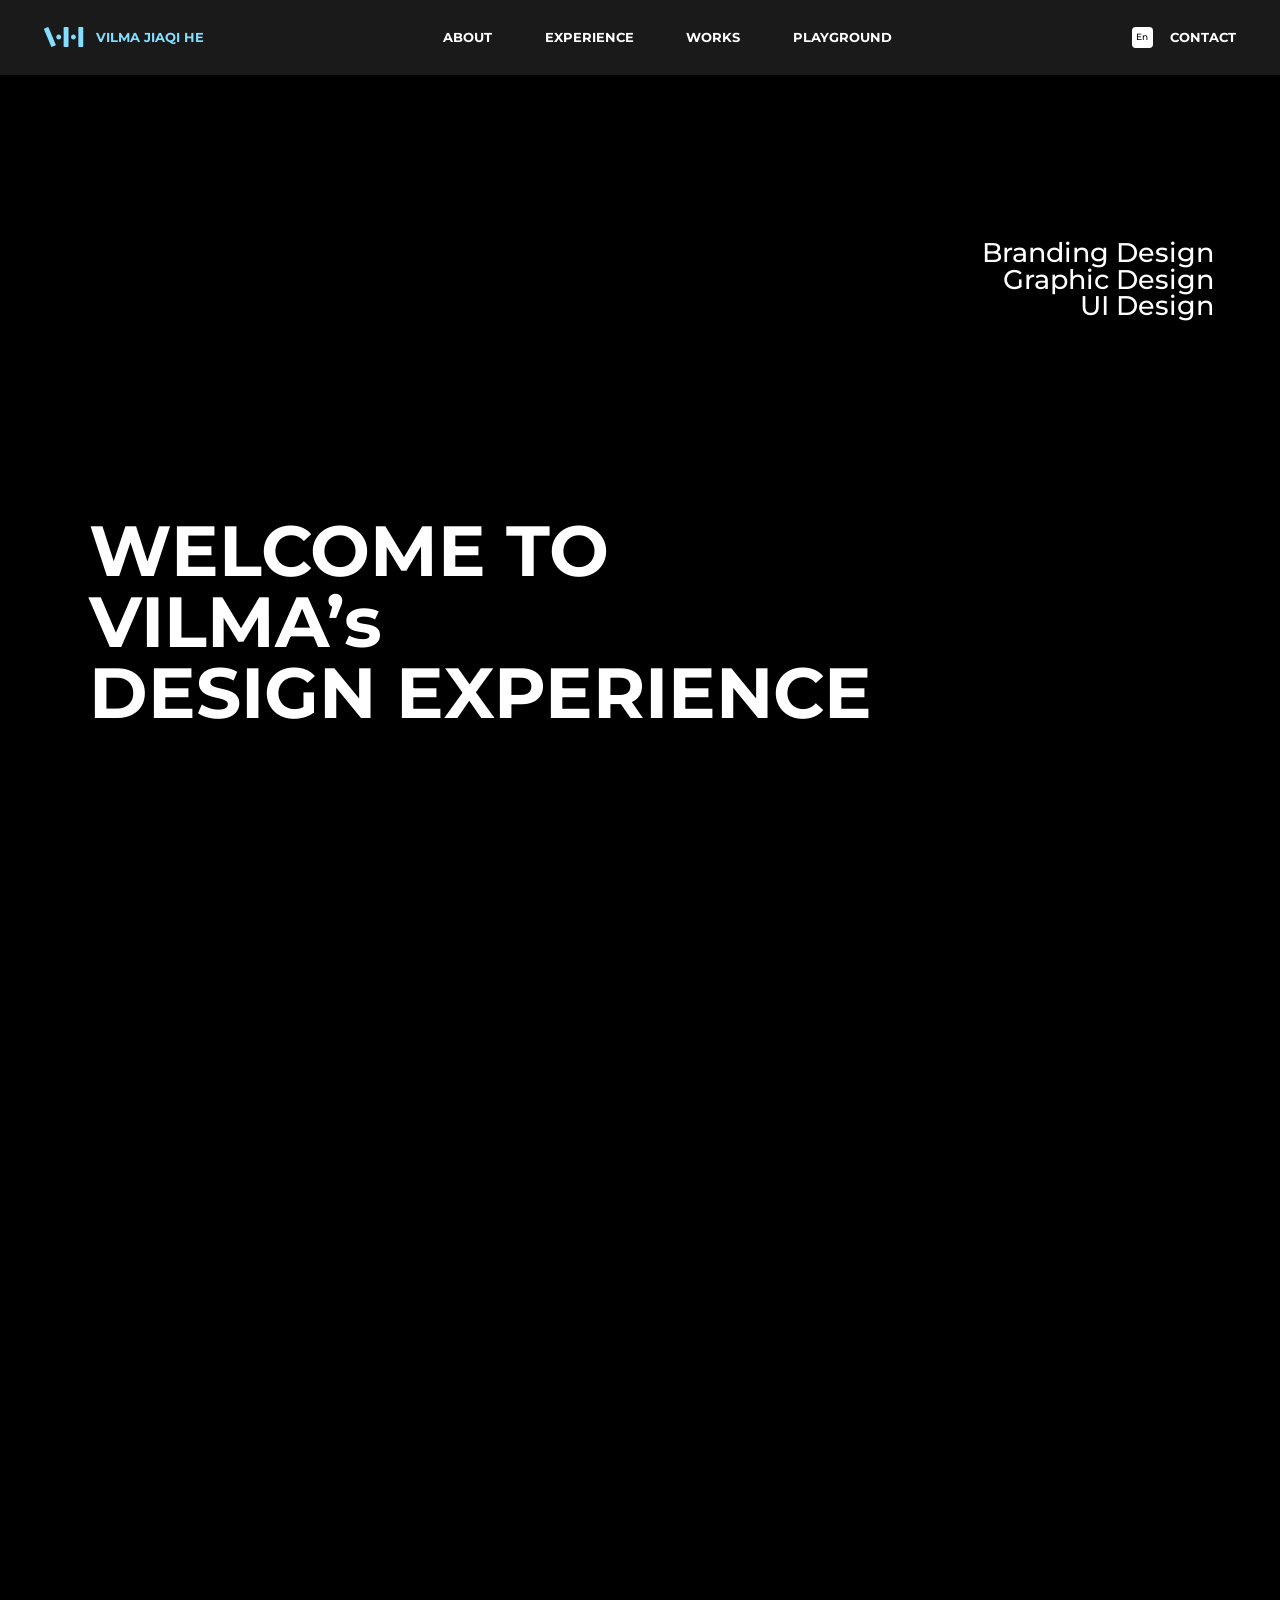
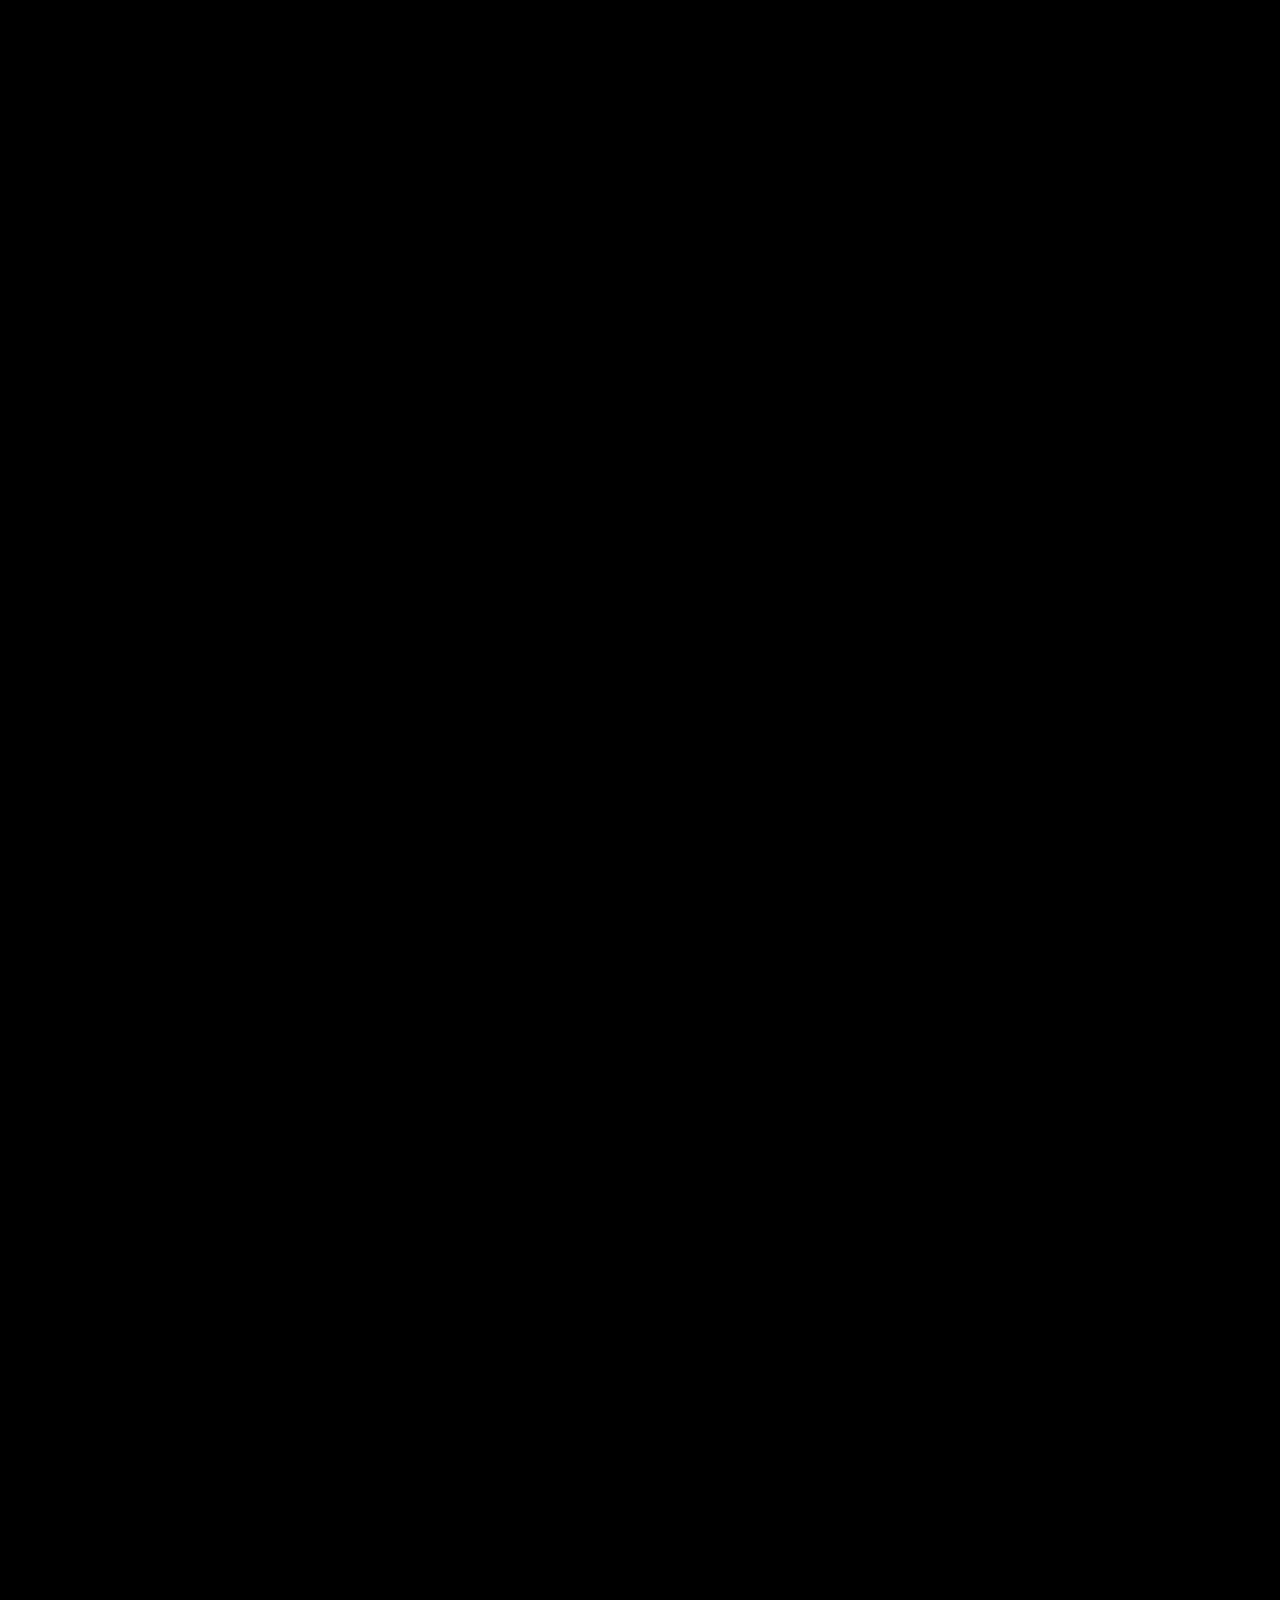
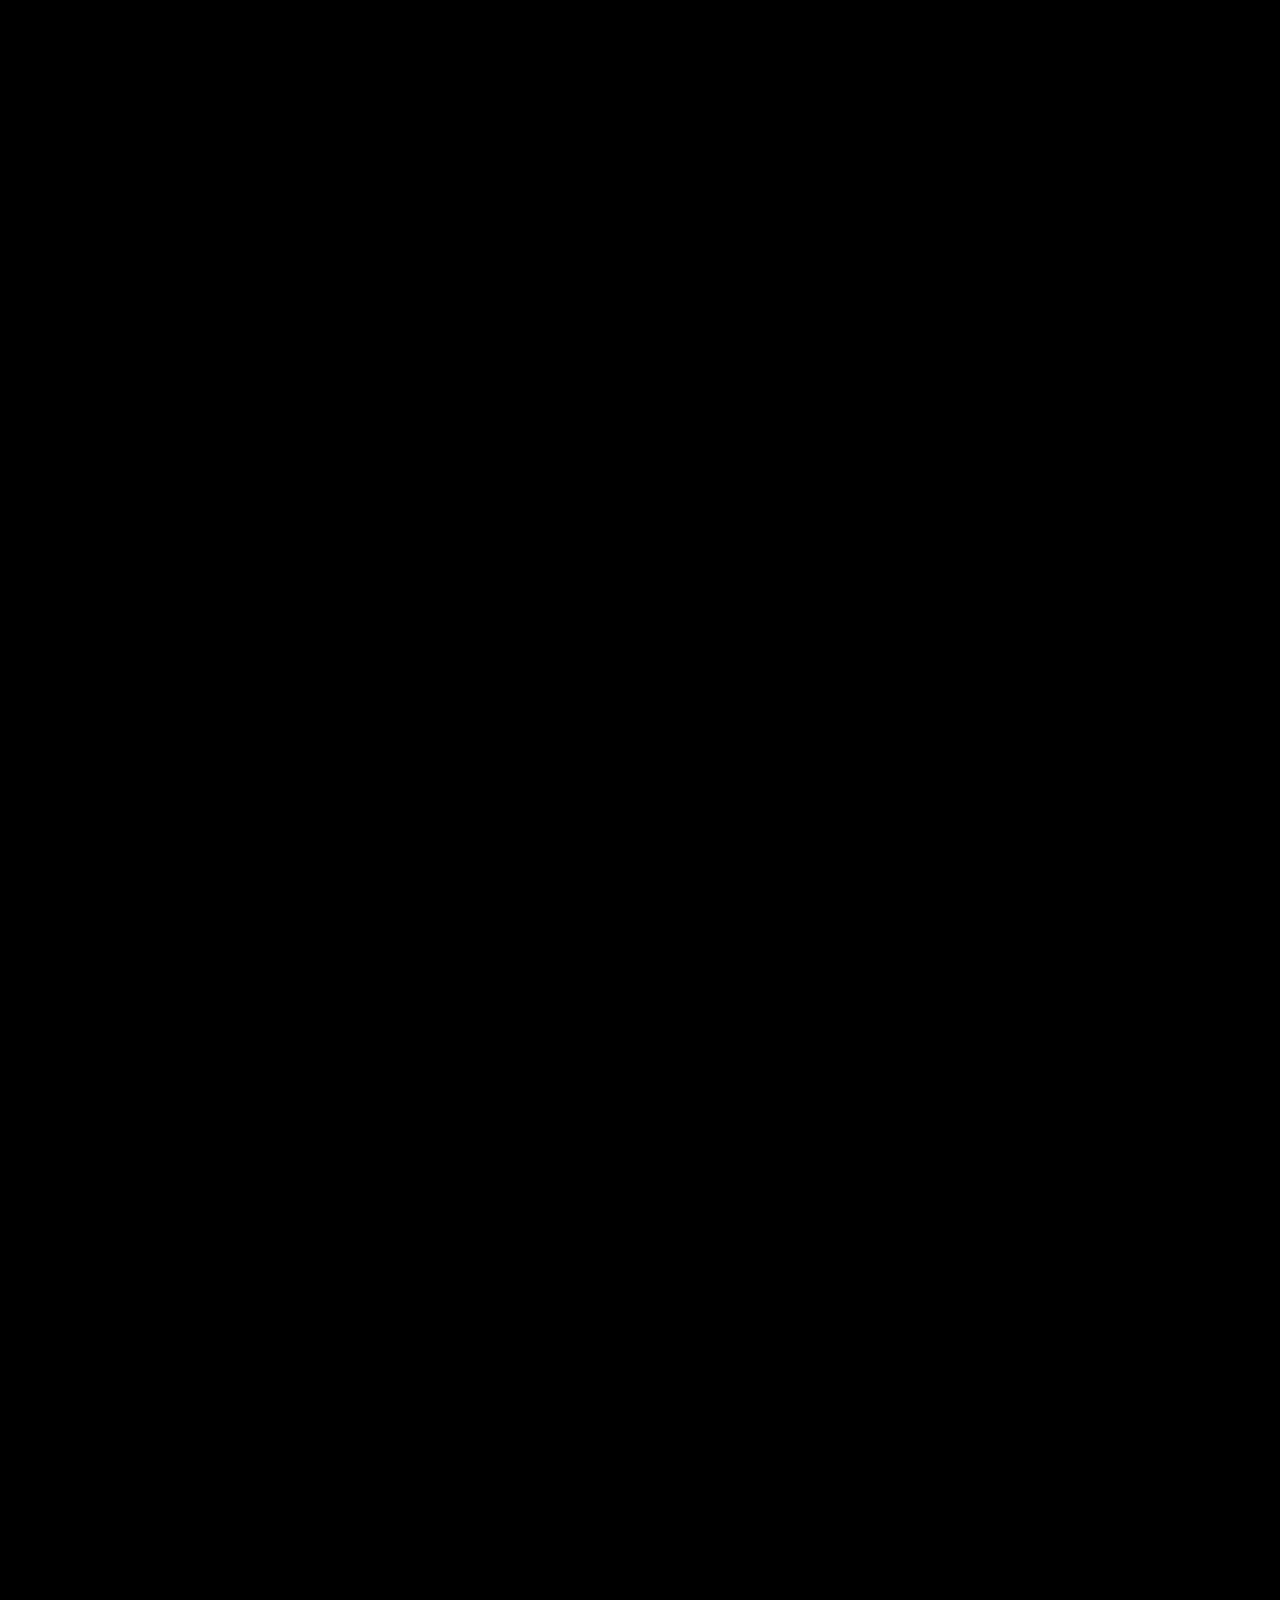
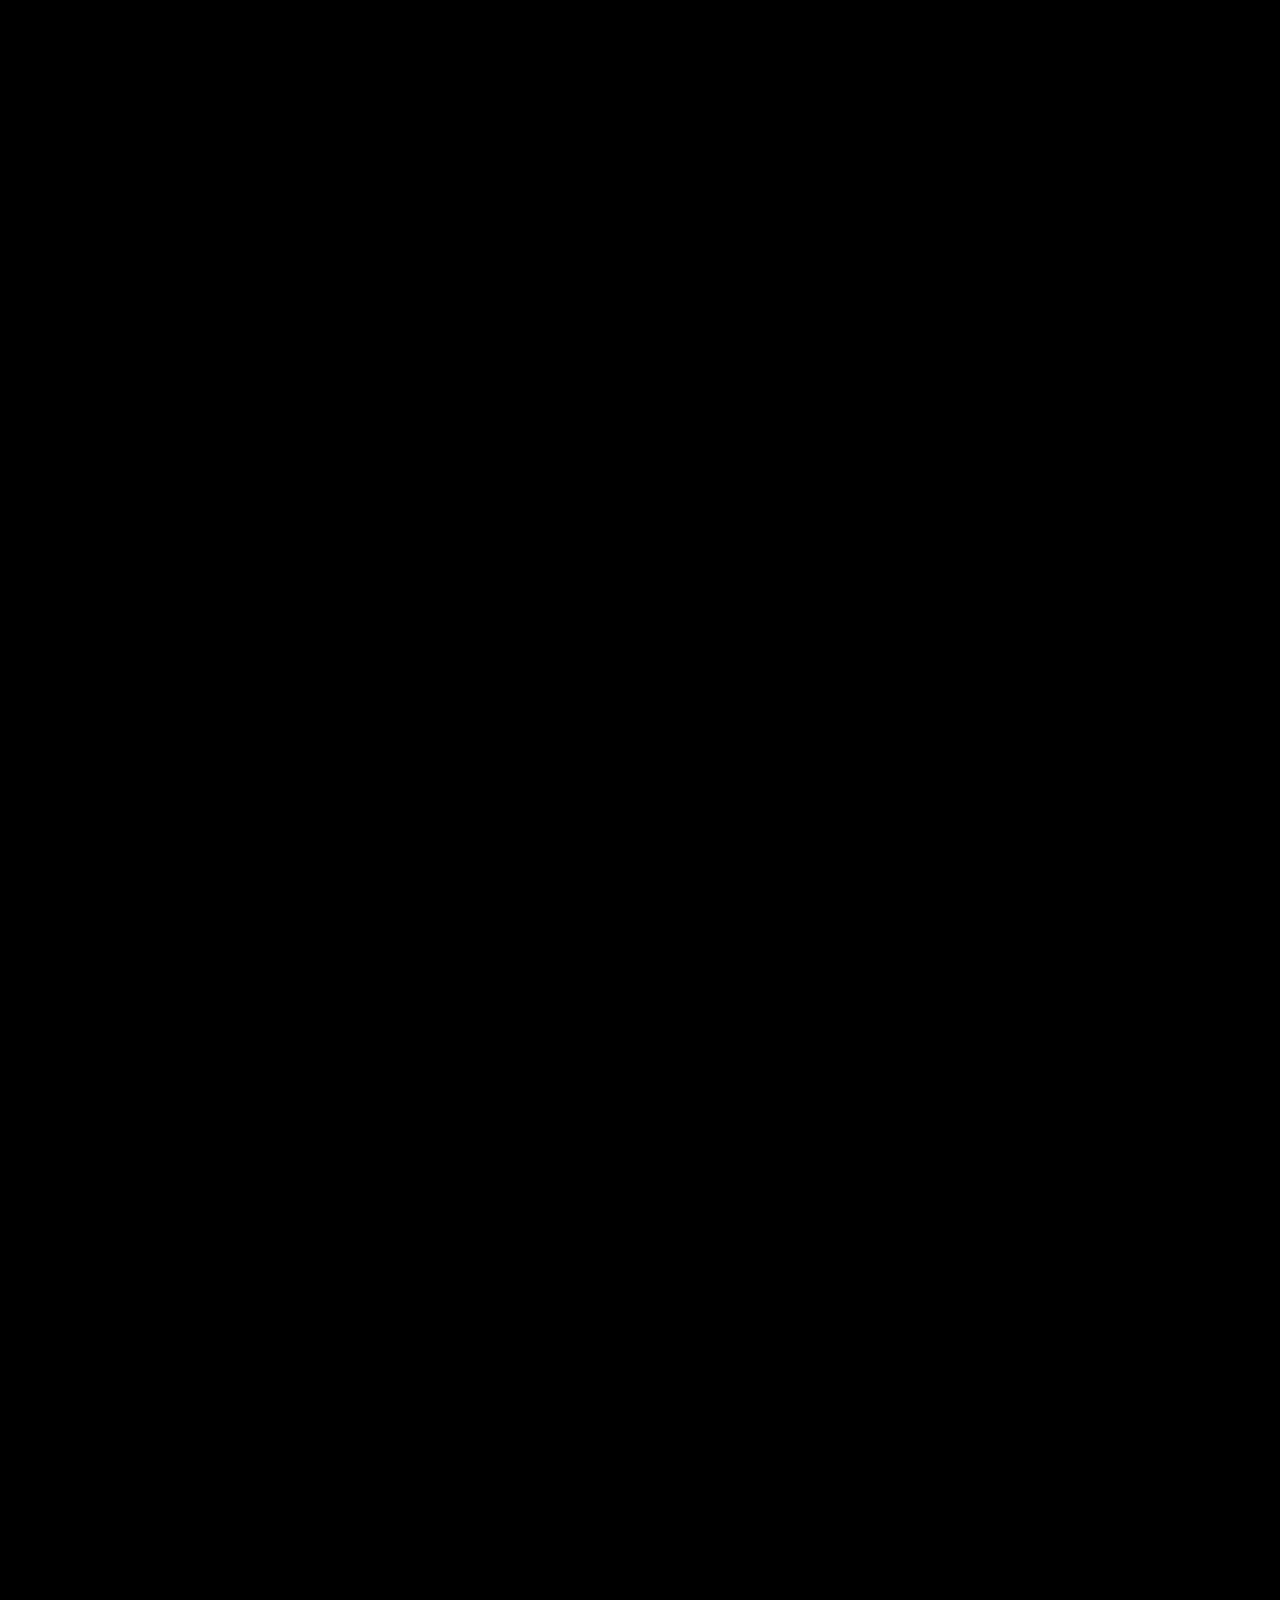
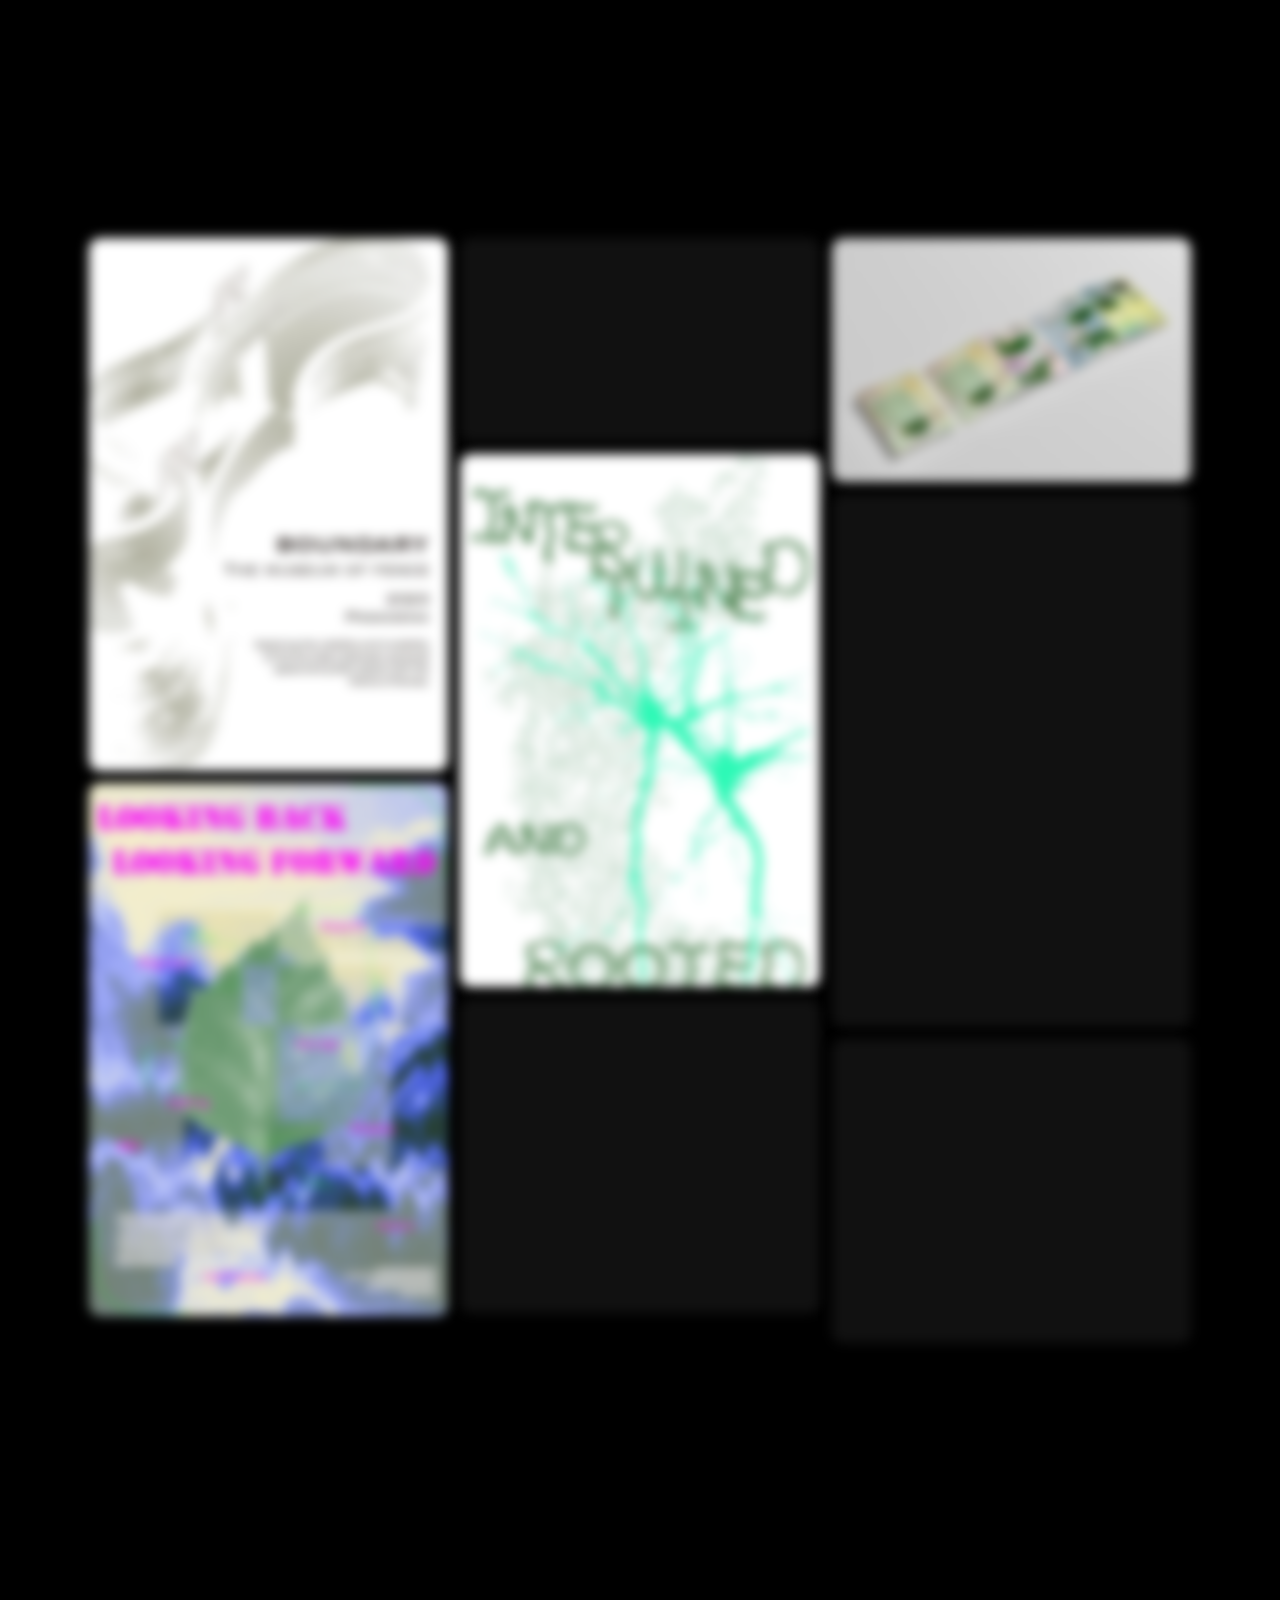
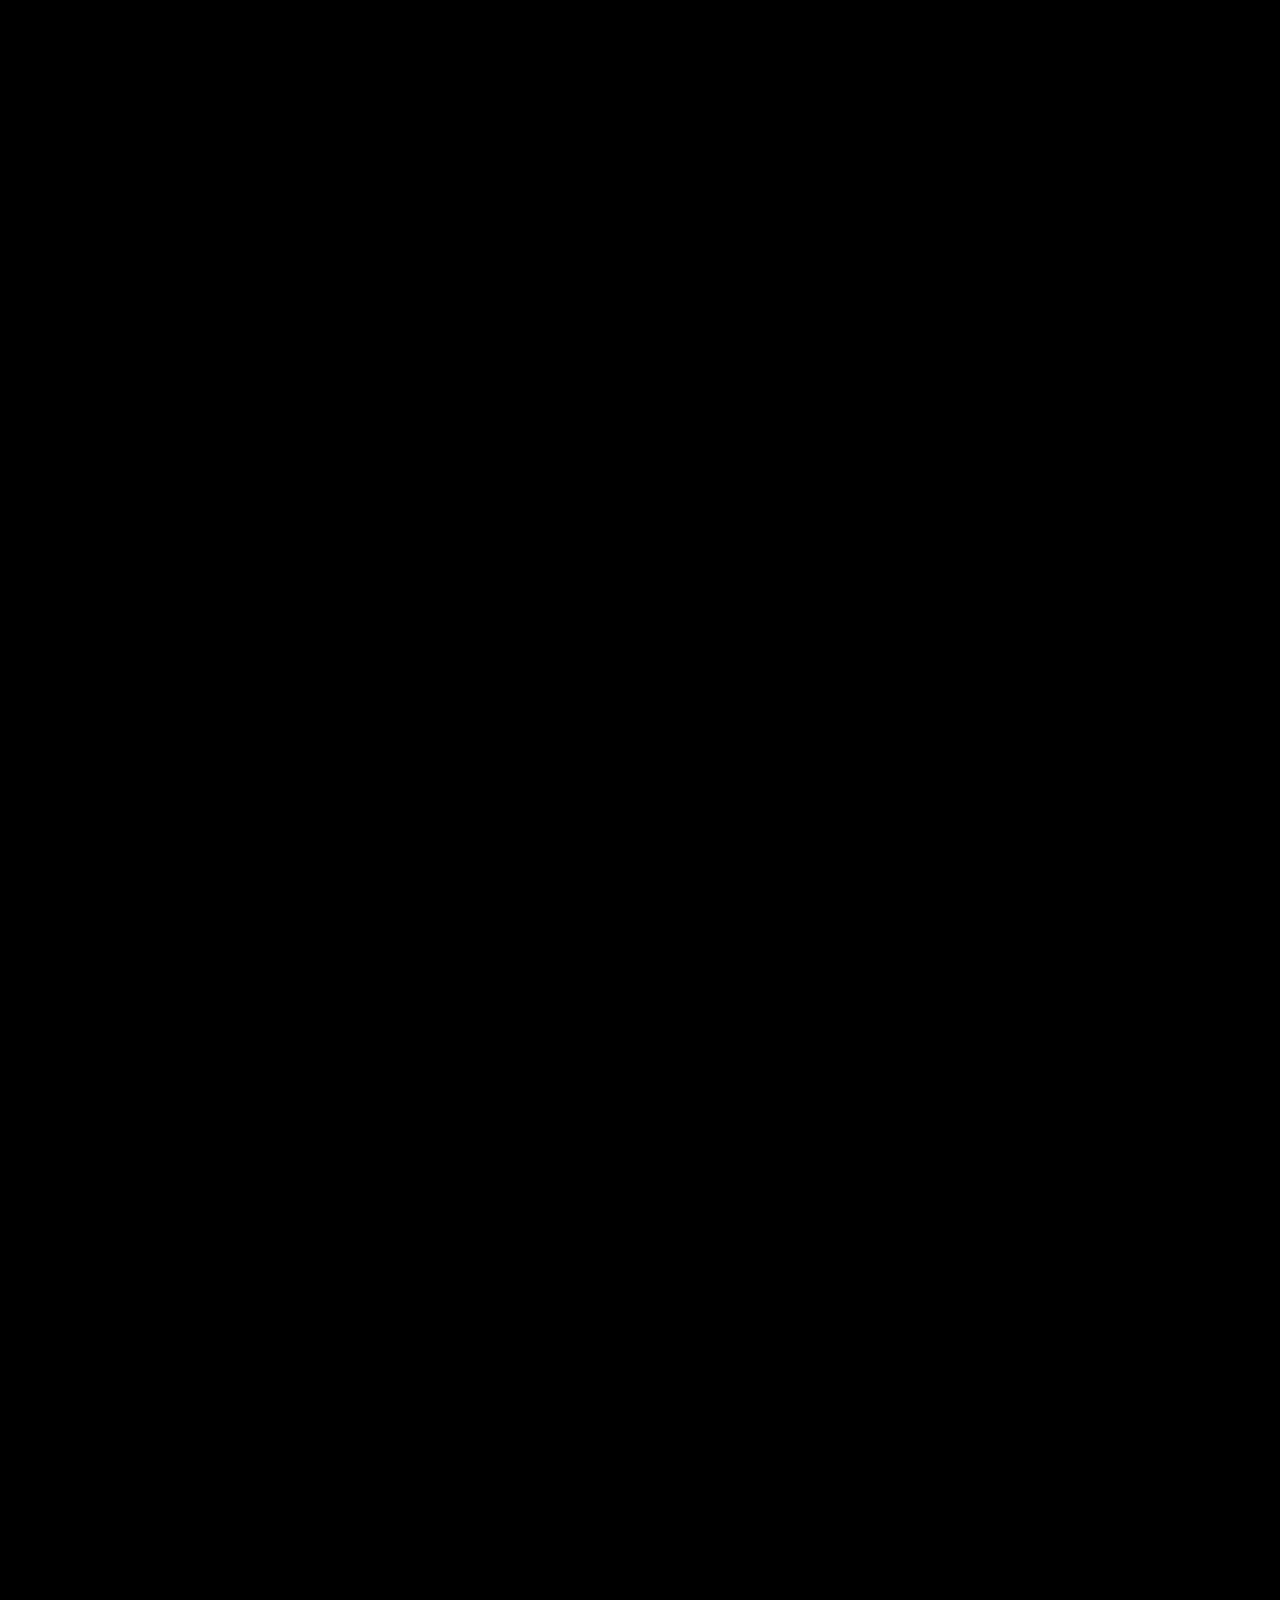
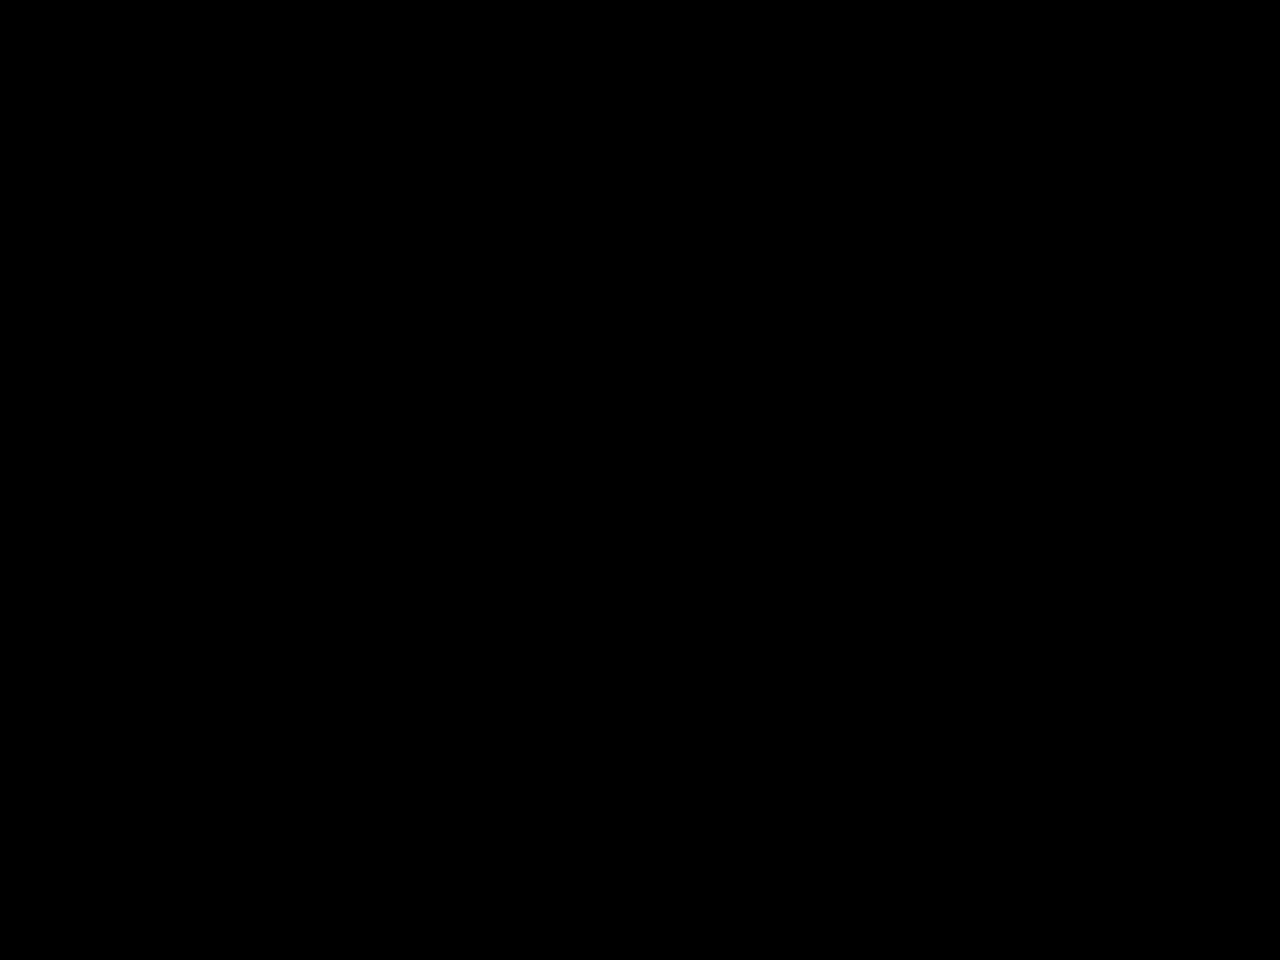
==== index.html @ 76f58a39 "Upload portfolio website" ====
<!doctype html>
<html lang="en">
<head>
  <script src="entry-reset.js?v=20260901-1"></script>
  <meta charset="UTF-8">
  <meta name="viewport" content="width=device-width, initial-scale=1">
  <title>Vilma Jiaqi He — Design Experience</title>
  <link rel="preconnect" href="https://fonts.googleapis.com">
  <link rel="preconnect" href="https://fonts.gstatic.com" crossorigin>
  <link href="https://fonts.googleapis.com/css2?family=Montserrat:wght@500;700&display=swap" rel="stylesheet">
  <link rel="stylesheet" href="styles.css">
  <link rel="stylesheet" href="overrides.css?v=20260901-7">
  <link rel="stylesheet" href="playground-gallery.css?v=20260901-3">
  <link rel="stylesheet" href="scale.css">
  <link rel="stylesheet" href="video.css?v=20260830-3">
  <link rel="stylesheet" href="logo-fix.css?v=20260901-9">
</head>
<body data-site-page="home">
  <div id="splash" class="splash" aria-label="Intro video">
    <video id="splash-video" autoplay muted playsinline preload="auto" src="assets/splash.mp4"></video>
    <button id="splash-skip" type="button">SKIP</button>
  </div>
  <video id="hero-video" class="hero-video" muted playsinline preload="auto" src="assets/hero-web.mp4" aria-hidden="true"></video>
  <div class="video-shade" aria-hidden="true"></div>

  <aside id="contact-card" class="contact-lanyard" aria-hidden="true">
    <div class="lanyard-drop">
      <svg class="lanyard-strap" viewBox="0 -12 360 348" aria-hidden="true">
        <path class="strap-edge" d="M180 -10 Q180 130 180 315"></path>
        <path class="strap-core" d="M180 -10 Q180 130 180 315"></path>
        <g class="strap-texture-segments"></g>
        <path class="strap-stitch" d="M180 -10 Q180 130 180 315"></path>
      </svg>
      <div class="lanyard-payload">
        <div class="lanyard-clip"><i></i></div>
        <div class="lanyard-badge">
          <img class="badge-frame-bg" src="assets/badge-background.png" alt="">
          <img class="badge-frame-logo" src="assets/badge-logo.png" alt="Vilma logo">
          <p class="badge-frame-connect">OPEN TO CONNECT :)</p>
          <div class="badge-frame-profile">
            <p class="badge-frame-name"><span>VILMA JIAQI HE</span><span>何 嘉琪</span></p>
            <p class="badge-frame-role">BRAND · GRAPHIC · UI</p>
            <p class="badge-frame-location">HANGZHOU · DESIGNER</p>
          </div>
          <div class="badge-frame-contact">
            <p>WeChat:<br>vilma0601_</p>
            <p>TEL:<br>+86 150-3066-8882</p>
            <p>EMAIL:<br>vilmahe0601@outlook.com</p>
          </div>
          <img class="badge-frame-arrow" src="assets/badge-arrow.svg" alt="">
          <p class="badge-frame-slogan">LET’s CREATING<br>SOMETHING<br><span>TOGETHER.</span></p>
        </div>
      </div>
    </div>
  </aside>

  <header class="nav">
    <a class="brand" href="#home"><svg class="brand-logo" viewBox="0 0 53 27" aria-hidden="true"><path d="M51.9406 0H47.4348C46.8497 0 46.3754.481651 46.3754 1.0758V25.9242C46.3754 26.5183 46.8497 27 47.4348 27H51.9406C52.5257 27 53 26.5183 53 25.9242V1.0758C53 .481651 52.5257 0 51.9406 0Z"/><path d="M32.0652 0H27.5594C26.9743 0 26.5.481651 26.5 1.0758V25.9242C26.5 26.5183 26.9743 27 27.5594 27H32.0652C32.6503 27 33.1246 26.5183 33.1246 25.9242V1.0758C33.1246.481651 32.6503 0 32.0652 0Z"/><path d="M4.78506.187866.642686 1.98813C.10478 2.22191-.144654 2.85422.0855594 3.40044L9.71356 26.2446C9.94378 26.7908 10.5665 27.0441 11.1044 26.8104L15.2467 25.0101C15.7846 24.7763 16.0341 24.144 15.8039 23.5978L6.17586.753608C5.94565.207384 5.32296-.0459068 4.78506.187866Z"/><path d="M19.8754 16.8635C21.7047 16.8635 23.1877 15.3576 23.1877 13.5C23.1877 11.6424 21.7047 10.1365 19.8754 10.1365C18.046 10.1365 16.563 11.6424 16.563 13.5C16.563 15.3576 18.046 16.8635 19.8754 16.8635Z"/><path d="M39.7493 16.8635C41.5786 16.8635 43.0616 15.3576 43.0616 13.5C43.0616 11.6424 41.5786 10.1365 39.7493 10.1365C37.9199 10.1365 36.437 11.6424 36.437 13.5C36.437 15.3576 37.9199 16.8635 39.7493 16.8635Z"/></svg><strong>VILMA JIAQI HE</strong></a>
    <nav><a href="#about">ABOUT</a><a href="#experience">EXPERIENCE</a><a href="#works">WORKS</a><a href="#playground">PLAYGROUND</a></nav>
    <div class="nav-end"><button aria-label="Switch language">En</button><a id="contact-toggle" href="#contact-card" aria-controls="contact-card" aria-expanded="false">CONTACT</a></div>
  </header>

  <main>
    <section id="home" class="panel face hero">
      <p class="services">Branding Design<br>Graphic Design<br>UI Design</p>
      <h1>WELCOME TO<br>VILMA’s<br>DESIGN EXPERIENCE</h1>
    </section>

    <section id="about" class="panel face intro">
      <h2>VILMA<br>何 嘉琪</h2>
      <p class="based">Based in Hangzhou</p>
      <p class="lead">Efficient communicator with a responsive and<br>collaborative approach, committed to creating<br>long-term value for clients.</p>
    </section>

    <section id="about-details" class="panel floating about">
      <p class="statement">I am <span>a Brand Designer, a Graphic Designer and a UI Designer</span> with a curious and critical thinking, blending interaction design, research, and cultural imagination to create human&#8209;centered digital experiences.</p>
      <p class="note n1">Led end-to-end brand design, from positioning and visual identity<br>to website design and digital assets.</p>
      <p class="note n2">Combines UI design and user research to create visually<br>engaging, user-centered digital experiences.</p>
      <p class="note n3">Hands-on experience across both the U.S. and Chinese markets, with strong<br>adaptability to remote collaboration and fast-paced communication.</p>
    </section>

    <section id="experience" class="education face">
      <h2>WHERE I LEARNED<br>TO <span>THINK</span></h2>
      <article class="edu right"><h3>ArtCenter<br>College of Design</h3><p>MFA, Media Design Practices</p><small>2023–2025 GPA: 3.8/4.0</small></article>
      <article class="edu left"><h3>University of Sydney</h3><p>BA, Digital Culture, Design</p><small>2019–2022 Double Major</small></article>
    </section>

    <section id="experience-details" class="experience face">
      <h2>WHERE I LEARNED<br>TO <span>MAKE</span></h2>
      <div class="jobs">
        <article><h3>Freelancer</h3><h4>Hangzhou, 06/2026 - Now</h4><p>Responsible for developing cohesive brand identities, including brand<br>positioning, logo design, color systems, and website design, ensuring<br>consistency and recognition across all brand touchpoints.</p></article>
        <article class="right"><h3>Web Designer</h3><h4><span>TEAOC.ART</span>, Los Angeles, 06/2025 - 05/2026</h4><p>Maintained and enhanced TEAOC.ART’s website through UI/UX design, visual asset<br>optimization, and content updates, while creating social media graphics, event banners,<br>email layouts, and other digital assets to ensure a cohesive and engaging brand<br>experience across platforms.</p></article>
        <article><h3>Media Design Intern</h3><h4><span>Solgo Atelier LLC</span>, Los Angeles, 04/2024 - 07/2024</h4><p>Created digital and motion assets, contributed to interface and brand design for new product launches, and supported daily shoots and creative video production to ensure a cohesive brand experience across platforms.</p></article>
        <article class="right ucca"><h3>VIP &amp; Design Support Intern</h3><h4><span>UCCA Center for Contemporary Art</span>, Beijing, 12/2021 - 03/2022</h4><p>Designed VIP digital promotional materials, contributed to the editing, proofreading, typesetting, and print production of the UCCA Annual Report, and supported the UCCA × Louis Vuitton Cindy Sherman: On Stage exhibition and VIP events through visual presentation, on-site coordination, and cross-functional collaboration.</p></article>
      </div>
    </section>

    <section id="works" class="works forest">
      <h2>SELECTED WORKS</h2>
      <div class="grid">
        <article class="card kuku-card" role="link" tabindex="0" aria-label="Open KUKU MAKE project"><img src="assets/raw_11.png" alt="KUKU MAKE"><div><h3>KUKU MAKE</h3><p><span>Branding Strategy</span><span>Branding Design</span><span>Website Design</span></p></div></article>
        <article class="card teaoc-card" role="link" tabindex="0" aria-label="Open TEAOC.ART project"><img src="assets/raw_07.png" alt="TEAOC.ART"><div><h3>TEAOC.ART</h3><p><span>Website Design</span><span>Media Design</span><span>Marketing Design</span></p></div></article>
        <article class="card porsche-card" role="link" tabindex="0" aria-label="Open Porsche Taycan Vision 2035 project"><img src="assets/raw_10.png" alt="Porsche Taycan Vision 2035"><div><h3>Porsche Taycan Vision 2035</h3><p><span>UI/UX Design</span><span>Automotive Design</span></p></div></article>
        <article class="card wheel-card" role="link" tabindex="0" aria-label="Open Wheel Cart project"><img src="assets/raw_15.png" alt="Wheel Cart"><div><h3>WHEEL CART</h3><p><span>UI/UX Design</span><span>Speculative Design</span></p></div></article>
        <article class="card wide"><img src="assets/raw_16.png" alt="Future Plant Fossils"><div><h3>Future Plant Fossils · Mt. Wilson</h3><p><span>AR Installation</span><span>Digital Media</span><span>Graphic Design</span></p></div></article>
      </div>
    </section>

    <section id="playground" class="playground forest"><h2>PLAYGROUND</h2><div class="playground-grid"><div class="playground-column"><img class="tile tile-boundary" src="assets/playground/boundary.png" alt="Boundary — The Museum of Fence"><img class="tile tile-looking" src="assets/playground/looking-back.png" alt="Looking Back Looking Forward"></div><div class="playground-column"><video class="tile tile-landscape" autoplay muted loop playsinline preload="metadata" src="assets/playground/superblooms.mp4" aria-label="Growing SuperBlooms"></video><img class="tile tile-intertwined" src="assets/playground/intertwined.png" alt="Intertwined and Rooted"><video class="tile tile-medium" autoplay muted loop playsinline preload="metadata" src="assets/playground/64-2.mp4" aria-label="Motion design exploration"></video></div><div class="playground-column"><img class="tile tile-botanica" src="assets/playground/botanica.png" alt="Botanica editorial design"><video class="tile tile-portrait-video" autoplay muted loop playsinline preload="metadata" src="assets/playground/64-3.mp4" aria-label="Wearable design experiment"></video><video class="tile tile-square" autoplay muted loop playsinline preload="metadata" src="assets/playground/td-movie.mp4" aria-label="Critical technology experiment"></video></div></div></section>
  </main>
  <script src="script.js?v=20260901-1"></script>
  <script src="playground-media.js?v=20260901-2"></script>
  <script>document.querySelector('.kuku-card')?.addEventListener('click',()=>location.href='kuku-make.html');document.querySelector('.kuku-card')?.addEventListener('keydown',e=>{if(e.key==='Enter'||e.key===' '){e.preventDefault();location.href='kuku-make.html'}});document.querySelector('.teaoc-card')?.addEventListener('click',()=>location.href='teaoc-art.html');document.querySelector('.teaoc-card')?.addEventListener('keydown',e=>{if(e.key==='Enter'||e.key===' '){e.preventDefault();location.href='teaoc-art.html'}});document.querySelector('.porsche-card')?.addEventListener('click',()=>location.href='porsche-taycan.html');document.querySelector('.porsche-card')?.addEventListener('keydown',e=>{if(e.key==='Enter'||e.key===' '){e.preventDefault();location.href='porsche-taycan.html'}});document.querySelector('.wheel-card')?.addEventListener('click',()=>location.href='wheel-cart.html');document.querySelector('.wheel-card')?.addEventListener('keydown',e=>{if(e.key==='Enter'||e.key===' '){e.preventDefault();location.href='wheel-cart.html'}});</script>
  <script src="language.js?v=20260901-5"></script>
</body>
</html>
---- styles.css ----
:root{--blue:#84deff;--pad:clamp(24px,6.94vw,120px)}
.education .edu.left h3{white-space:nowrap}
.experience>h2{left:0!important;width:100%!important;transform:none!important;text-align:center!important}
.experience .jobs article.ucca{margin-left:0!important;text-align:left!important;max-width:none!important}
.experience .jobs article.ucca h3{font-size:clamp(40px,3.7vw,64px)!important;white-space:nowrap}
.experience .jobs article.ucca p{margin-left:0!important;max-width:1032px!important}
*{box-sizing:border-box}html{scroll-behavior:smooth}body{margin:0;background:#000;color:#fff;font-family:Montserrat,Arial,sans-serif;font-weight:500}a{color:inherit;text-decoration:none}p,h1,h2,h3,h4{margin:0}.panel,.education,.experience,.works,.playground{position:relative;overflow:hidden;background-color:#000}.panel{height:min(64.64vw,1117px);min-height:720px}.face{background-image:url('assets/raw_01.png');background-position:center;background-size:cover}.floating{background-image:url('assets/raw_05.png');background-position:center;background-size:cover}.forest{background-image:url('assets/raw_13.png');background-position:center top;background-size:cover}.nav{position:fixed;z-index:20;top:0;left:0;width:100%;height:101px;padding:36px 3.47vw;display:flex;align-items:center;justify-content:space-between;background:rgba(255,255,255,.1);backdrop-filter:blur(7px);font-size:18px;font-weight:700}.brand{display:flex;align-items:center;gap:16px;white-space:nowrap}.brand img{width:53px;height:27px}.nav nav{display:flex;gap:5.55vw}.nav-end{display:flex;align-items:center;gap:23px}.nav button{border:0;border-radius:5px;width:28px;height:28px;background:#fff;font:500 16px Montserrat;cursor:pointer}.hero h1{position:absolute;left:var(--pad);bottom:12%;font-size:clamp(56px,5.56vw,96px);line-height:1}.services{position:absolute;right:6.94vw;top:29%;font-size:36px;line-height:1;text-align:right}.intro h2{position:absolute;top:16%;left:var(--pad);font-size:96px;line-height:1}.based{position:absolute;right:8.7%;top:51%;font-size:36px}.lead{position:absolute;left:var(--pad);bottom:20%;font-size:36px;line-height:1}.about{color:#fff}.statement{position:absolute;top:20%;left:var(--pad);max-width:1120px;font-size:36px;line-height:1}.statement span,.education span,.experience span,.jobs h4 span{color:var(--blue)}.note{position:absolute;font-size:16px;line-height:1}.n1{left:15%;top:62%}.n2{right:10%;top:73%;text-align:right}.n3{left:24%;top:87%}.education{height:1421px}.education h2,.experience>h2{position:absolute;left:var(--pad);top:12%;font-size:96px;line-height:1}.edu{position:absolute}.edu h3{font-size:96px;line-height:1}.edu p{font-size:36px;margin-top:36px}.edu small{font-size:16px;display:block;margin-top:36px}.edu.right{top:39%;right:8.7%;text-align:right}.edu.left{top:70%;left:var(--pad)}.experience{height:1903px}.experience>h2{left:50%;transform:translateX(-50%);text-align:center;white-space:nowrap}.jobs{position:absolute;top:24%;left:var(--pad);right:var(--pad);display:grid;gap:78px}.jobs article{max-width:900px}.jobs article.right{margin-left:auto;text-align:right}.jobs h3{font-size:64px;line-height:1}.jobs h4{font-size:36px;line-height:1;margin-top:36px;font-weight:500}.jobs p{font-size:16px;line-height:1.15;margin-top:36px;max-width:780px}.jobs .right p{margin-left:auto}.works{min-height:1714px;padding:140px var(--pad)}.works:before,.playground:before{content:"";position:absolute;inset:0;background:rgba(0,0,0,.25)}.works>* ,.playground>*{position:relative}.works h2,.playground h2{font-size:96px;line-height:1;margin-bottom:100px}.grid{display:grid;grid-template-columns:1fr 1fr;gap:96px}.card{height:401px;border:1px solid #fff;border-radius:16px;overflow:hidden;background:#080808}.card img{width:100%;height:279px;object-fit:cover;display:block}.card div{padding:16px}.card h3{font-size:36px;line-height:1}.card p{display:flex;gap:12px;margin-top:16px;flex-wrap:wrap}.card p span{border:.5px solid var(--blue);border-radius:16px;padding:4px 12px;font-size:16px}.card.wide{grid-column:1/-1}.playground{height:2009px;padding:145px var(--pad)}.playground h2{margin:0}.visible{animation:rise .7s ease both}@keyframes rise{from{opacity:.2;transform:translateY(20px)}to{opacity:1;transform:none}}
@media(max-width:900px){.nav{height:72px;padding:20px 22px}.nav nav{display:none}.nav-end>a{display:none}.panel{height:100vh;min-height:720px}.services{top:17%;font-size:18px}.hero h1,.intro h2,.education h2,.experience>h2,.works h2,.playground h2{font-size:clamp(38px,11vw,64px)}.intro .lead,.statement{font-size:20px;line-height:1.15}.intro h2{font-size:56px}.based{font-size:20px;top:50%}.about .note{font-size:13px;left:24px;right:24px;width:auto}.n1{top:55%}.n2{top:70%}.n3{top:85%}.education{height:1100px}.edu{left:24px!important;right:24px!important;text-align:left!important}.edu.right{top:38%}.edu.left{top:68%}.edu h3{font-size:40px}.edu p{font-size:20px;margin-top:20px}.edu small{margin-top:16px}.experience{height:1500px}.jobs{top:22%;gap:55px}.jobs article.right{margin:0;text-align:left}.jobs h3{font-size:34px}.jobs h4{font-size:18px;margin-top:14px}.jobs p{font-size:13px;margin-top:14px}.works{padding-top:100px}.grid{grid-template-columns:1fr;gap:28px}.card.wide{grid-column:auto}.works{min-height:auto}.playground{height:100vh}.brand strong{font-size:13px}.brand img{width:40px}.card{height:auto}.card img{height:auto;aspect-ratio:2.3/1;object-fit:cover}}
---- overrides.css ----
/* Responsive refinements based on browser review comments. */
.experience .jobs article.ucca {
  width: 100%;
  max-width: none !important;
  margin-left: auto !important;
  text-align: right !important;
}

.experience .jobs article.ucca h3 {
  font-size: clamp(38px, 3.7vw, 64px) !important;
  white-space: nowrap;
}

.experience .jobs article.ucca h4 {
  font-size: clamp(20px, 2.083vw, 36px);
  white-space: nowrap;
}

.experience .jobs article.ucca p {
  max-width: 1032px !important;
  margin-left: auto !important;
  text-align: right;
}

.works h2 {
  max-width: 100%;
  font-size: clamp(44px, 5.56vw, 96px);
  white-space: nowrap;
}

.works .grid {
  width: 100%;
  grid-template-columns: repeat(2, minmax(0, 1fr));
  gap: clamp(28px, 5.56vw, 96px);
}

.works .card {
  width: 100%;
  min-width: 0;
  height: auto;
  min-height: 401px;
  background: transparent;
}

.works .card img {
  width: 100%;
  height: 279px;
  aspect-ratio: auto;
  object-fit: cover;
}

.works .card div {
  min-height: 121px;
  background: transparent;
}

.works .card h3 {
  font-size: clamp(24px, 2.083vw, 36px);
  white-space: normal;
}

.works .card p {
  align-items: flex-start;
}

@media (max-width: 900px) {
  .experience .jobs article.right {
    margin-left: auto;
    text-align: right;
  }

  .experience .jobs article.right p {
    margin-left: auto;
  }

  .education .edu.right {
    text-align: right !important;
  }

  .experience .jobs article.ucca {
    text-align: right !important;
  }

  .experience .jobs article.ucca h3,
  .experience .jobs article.ucca h4 {
    white-space: nowrap;
  }

  .works .grid {
    grid-template-columns: minmax(0, 1fr);
  }

  .works .card {
    min-height: 0;
  }

  .works .card img {
    height: clamp(180px, 38vw, 279px);
  }
}

html[lang="zh-CN"] body[data-site-page="home"] .hero h1,
html[lang="zh-CN"] body[data-site-page="home"] .intro h2,
html[lang="zh-CN"] body[data-site-page="home"] .education h2,
html[lang="zh-CN"] body[data-site-page="home"] .experience > h2,
html[lang="zh-CN"] body[data-site-page="home"] .edu h3 {
  line-height: 1.12;
}

html[lang="zh-CN"] body[data-site-page="home"] .services,
html[lang="zh-CN"] body[data-site-page="home"] .lead,
html[lang="zh-CN"] body[data-site-page="home"] .statement,
html[lang="zh-CN"] body[data-site-page="home"] .note,
html[lang="zh-CN"] body[data-site-page="home"] .edu p,
html[lang="zh-CN"] body[data-site-page="home"] .edu small,
html[lang="zh-CN"] body[data-site-page="home"] .jobs p,
html[lang="zh-CN"] body[data-site-page="home"] .card p {
  line-height: 1.35;
}

html[lang="zh-CN"] body[data-site-page="home"] .services {
  line-height: 3.1;
}

html[lang="zh-CN"] body[data-site-page="home"] .lead,
html[lang="zh-CN"] body[data-site-page="home"] .statement {
  line-height: 3.1;
}

@media (max-width: 900px) {
  html[lang="zh-CN"] body[data-site-page="home"] .services,
  html[lang="zh-CN"] body[data-site-page="home"] .lead,
  html[lang="zh-CN"] body[data-site-page="home"] .statement,
  html[lang="zh-CN"] body[data-site-page="home"] .note,
  html[lang="zh-CN"] body[data-site-page="home"] .edu p,
  html[lang="zh-CN"] body[data-site-page="home"] .edu small,
  html[lang="zh-CN"] body[data-site-page="home"] .jobs p,
  html[lang="zh-CN"] body[data-site-page="home"] .card p {
    line-height: 1.5;
  }

  html[lang="zh-CN"] body[data-site-page="home"] .services {
    line-height: 3.2;
  }

  html[lang="zh-CN"] body[data-site-page="home"] .intro .lead,
  html[lang="zh-CN"] body[data-site-page="home"] .statement {
    line-height: 3.2;
  }
}

/* Match homepage body-copy leading to the project-page system. */
.services,
.lead,
.statement,
.note,
.edu p,
.edu small,
.jobs p,
.card p {
  line-height: 1.2;
}

@media (max-width: 900px) {
  .services,
  .intro .lead,
  .statement,
  .about .note,
  .edu p,
  .edu small,
  .jobs p,
  .card p {
    line-height: 1.35;
  }
}
.works .card.wide {
  position: relative;
}

.works .card.wide::before {
  content: "";
  position: absolute;
  inset: 0;
  z-index: 3;
  background: rgba(0, 0, 0, 0.3);
  opacity: 0;
  pointer-events: none;
  transition: opacity 0.25s ease;
}

.works .card.wide::after {
  content: "Case Study Coming Soon...";
  position: absolute;
  left: 50%;
  top: 50%;
  z-index: 4;
  translate: -50% -50%;
  width: 100%;
  color: #fff;
  opacity: 0;
  pointer-events: none;
  text-align: center;
  font-family: Montserrat, Arial, sans-serif;
  font-size: 36px;
  font-weight: 500;
  line-height: 1;
  transition: opacity 0.25s ease;
}

.works .card.wide:hover::before,
.works .card.wide:hover::after,
.works .card.wide:focus-visible::before,
.works .card.wide:focus-visible::after {
  opacity: 1;
}

@media (max-width: 900px) {
  .works .card.wide::after {
    font-size: 22px;
  }
}
---- playground-gallery.css ----
.playground{height:auto;min-height:2009px;padding:145px 120px 120px}.playground h2{margin:0}.playground-grid{position:relative!important;display:grid;grid-template-columns:repeat(3,minmax(0,1fr));gap:16px;margin-top:127px;width:100%}.playground-column{display:flex;min-width:0;flex-direction:column;gap:16px}.playground .tile{display:block;width:100%;border-radius:16px;object-fit:cover;background:#111;overflow:hidden}.playground .tile.playground-reveal{opacity:0;filter:blur(8px);translate:0 42px;transition:opacity .75s ease,filter .75s ease,translate .75s cubic-bezier(.2,.75,.25,1);transition-delay:var(--playground-delay,0ms)}.playground .tile.playground-reveal.visible{opacity:1;filter:none;translate:0 0;animation:none}.tile-boundary{height:720px}.tile-looking{height:720px}.tile-landscape{height:276px}.tile-intertwined{height:720px;object-fit:contain!important;background:#fff!important}.tile-medium{height:424px}.tile-botanica{height:330px}.tile-portrait-video{height:720px}.tile-square{height:410px}@media(max-width:900px){.playground{min-height:auto;height:auto;padding:100px 24px 70px}.playground-grid{grid-template-columns:1fr;gap:18px;margin-top:64px}.playground-column{gap:18px}.playground .tile{height:auto;max-height:none;aspect-ratio:auto}.playground video.tile{aspect-ratio:16/10}.playground .tile-intertwined,.playground .tile-boundary,.playground .tile-looking{object-fit:contain}}
---- scale.css ----
/* Preserve the 1728px Figma composition at every viewport width. */
html {
  overflow-x: hidden;
  background: #000;
  scroll-behavior: smooth;
}

section[id] {
  scroll-margin-top: 101px;
}

:root {
  --pad: 120px;
}

body,
main {
  width: 1728px !important;
  max-width: none !important;
}

.nav {
  width: 1728px !important;
  height: 101px !important;
  padding: 36px 60px !important;
  font-size: 18px !important;
}

.nav nav {
  display: flex !important;
}

.nav-end > a {
  display: block !important;
}

.brand strong {
  font-size: 18px !important;
}

.brand img {
  width: 53px !important;
}

.panel {
  width: 1728px !important;
  height: 1117px !important;
  min-height: 1117px !important;
}

.hero h1,
.intro h2,
.education h2,
.experience > h2,
.works h2,
.playground h2 {
  font-size: 96px !important;
}

.hero h1 {
  bottom: var(--hero-title-bottom, 134px) !important;
}

.services,
.intro .lead,
.statement,
.based {
  font-size: 36px !important;
  line-height: 1 !important;
}

.about .note {
  width: auto !important;
  font-size: 16px !important;
}

.n1 { left: 15% !important; right: auto !important; top: 62% !important; }
.n2 { left: auto !important; right: 10% !important; top: 73% !important; }
.n3 { left: 24% !important; right: auto !important; top: 87% !important; }

.education {
  width: 1728px !important;
  height: 1421px !important;
}

.education .edu {
  left: auto !important;
  right: auto !important;
}

.education .edu.right {
  top: 39% !important;
  right: 8.7% !important;
  text-align: right !important;
}

.education .edu.left {
  top: 70% !important;
  left: 120px !important;
  text-align: left !important;
}

.education .edu h3 { font-size: 96px !important; }
.education .edu p { margin-top: 36px !important; font-size: 36px !important; }
.education .edu small { margin-top: 36px !important; font-size: 16px !important; }

.experience {
  width: 1728px !important;
  height: 1903px !important;
}

.experience .jobs {
  top: 24% !important;
  left: 120px !important;
  right: 120px !important;
  gap: 78px !important;
}

.experience .jobs article.right {
  margin-left: auto !important;
  text-align: right !important;
}

.experience .jobs h3 { font-size: 64px !important; }
.experience .jobs article.ucca h3 { font-size: 64px !important; }
.experience .jobs h4 { margin-top: 36px !important; font-size: 36px !important; }
.experience .jobs p { margin-top: 36px !important; font-size: 16px !important; }

.works {
  width: 1728px !important;
  min-height: 1714px !important;
  padding: 140px 120px !important;
}

.works h2 {
  margin-bottom: 100px !important;
  white-space: nowrap !important;
}

.works .grid {
  grid-template-columns: repeat(2, minmax(0, 1fr)) !important;
  gap: 96px !important;
}

.works .card {
  min-height: 401px !important;
}

.works .card img {
  height: 279px !important;
}

.works .card h3 { font-size: 36px !important; }
.works .card.wide { grid-column: 1 / -1 !important; }

.playground {
  width: 1728px !important;
  height: 2009px !important;
  padding: 145px 120px !important;
}
---- video.css ----
html.splash-active {
  overflow: hidden;
}

.splash {
  position: fixed;
  inset: 0;
  z-index: 1000;
  width: 1728px;
  height: var(--scaled-viewport-height, 100vh);
  overflow: hidden;
  background: #000;
  opacity: 1;
  transition: opacity .65s ease, visibility .65s ease;
}

.splash.is-leaving {
  opacity: 0;
  visibility: hidden;
  pointer-events: none;
}

.splash video {
  width: 100%;
  height: 100%;
  object-fit: cover;
  display: block;
}

.splash button {
  position: absolute;
  right: 32px;
  bottom: 28px;
  border: 1px solid rgba(255,255,255,.75);
  border-radius: 999px;
  padding: 9px 18px;
  color: #fff;
  background: rgba(0,0,0,.25);
  font: 700 13px/1 Montserrat, Arial, sans-serif;
  letter-spacing: .08em;
  cursor: pointer;
  backdrop-filter: blur(8px);
}

.hero-video,
.video-shade {
  position: fixed;
  inset: 0;
  width: 1728px;
  height: var(--scaled-viewport-height, 100vh);
  pointer-events: none;
}

.contact-lanyard {
  position: fixed;
  inset: 0;
  z-index: 19;
  width: 1728px;
  height: var(--scaled-viewport-height, 100vh);
  overflow: hidden;
  pointer-events: none;
  perspective: 1400px;
  clip-path: inset(101px 0 0 0);
}

.lanyard-drop {
  position: absolute;
  top: 0;
  left: 76%;
  width: 360px;
  height: 780px;
  translate: -50% -104%;
  transform-origin: 50% 0;
  transition: translate .9s cubic-bezier(.16,.8,.22,1);
  pointer-events: auto;
  will-change: transform, translate;
}

.contact-lanyard.open .lanyard-drop {
  translate: -50% 0;
}

.contact-lanyard.open .lanyard-drop.dropping {
  animation: lanyard-drop-in 1.35s cubic-bezier(.14,.78,.18,1) both;
}

.contact-lanyard.open .lanyard-drop.dragging {
  animation: none !important;
}

.lanyard-strap {
  position: absolute;
  top: 0;
  left: 0;
  width: 360px;
  height: 336px;
  overflow: visible;
  filter: drop-shadow(0 10px 8px rgba(0,0,0,.4));
}

.lanyard-strap path {
  fill: none;
  stroke-linecap: round;
  vector-effect: non-scaling-stroke;
}

.strap-edge { stroke: rgba(255,255,255,.3); stroke-width: 46; }
.strap-core { stroke: #0b0b0b; stroke-width: 42; }
.strap-texture-segments { pointer-events: none; }
.strap-texture-segment { overflow: hidden; }
.strap-stitch { stroke: rgba(255,255,255,.16); stroke-width: 1.2; stroke-dasharray: 3 9; }

.lanyard-payload {
  position: absolute;
  top: 286px;
  left: 0;
  width: 360px;
  height: 492px;
  transform-origin: 50% 29px;
  will-change: transform;
}

.lanyard-clip {
  position: absolute;
  top: 0;
  left: 50%;
  width: 28px;
  height: 58px;
  translate: -50% 0;
  border: 0;
  background: transparent;
  box-shadow: none;
}

.lanyard-clip i {
  position: absolute;
  left: 50%;
  top: 15px;
  width: 8px;
  height: 38px;
  translate: -50% 0;
  border-radius: 5px;
  background: linear-gradient(90deg,#090909,#3a3a3a 48%,#080808);
  box-shadow: inset 1px 0 rgba(255,255,255,.18), 0 4px 7px rgba(0,0,0,.45);
}

.lanyard-clip::before {
  content: "";
  position: absolute;
  left: 50%;
  top: -5px;
  width: 20px;
  height: 20px;
  translate: -50% 0;
  border: 5px solid #111;
  border-radius: 50%;
  background: #050505;
  box-shadow: inset 2px 2px 2px rgba(255,255,255,.15), 0 3px 6px rgba(0,0,0,.5);
}

.lanyard-clip::after {
  content: "";
  position: absolute;
  left: 50%;
  bottom: 0;
  width: 18px;
  height: 10px;
  translate: -50% 0;
  border: 4px solid #111;
  border-top: 0;
  border-radius: 0 0 8px 8px;
}

.lanyard-badge {
  --badge-rotate-x: 0deg;
  --badge-rotate-y: 0deg;
  position: absolute;
  top: 54px;
  left: 0;
  width: 360px;
  height: 438px;
  padding: 0;
  display: block;
  color: #fff;
  background: transparent;
  border: 0;
  border-radius: 0;
  box-shadow: none;
  filter: drop-shadow(0 28px 35px rgba(0,0,0,.5));
  transform: rotateX(var(--badge-rotate-x)) rotateY(var(--badge-rotate-y));
  transform-style: preserve-3d;
  transition: transform .18s ease-out, border-color .25s ease;
  cursor: grab;
  touch-action: none;
  user-select: none;
  overflow: visible;
  scale: 1.025;
}

.badge-frame-bg {
  position: absolute;
  inset: 0;
  width: 100%;
  height: 100%;
  display: block;
  object-fit: fill;
  pointer-events: none;
  user-select: none;
}

.badge-frame-logo {
  position: absolute;
  left: 7.73%;
  top: 5.12%;
  width: 10.63%;
  height: 4.47%;
  object-fit: contain;
  pointer-events: none;
}

.badge-frame-connect {
  position: absolute;
  left: 57.73%;
  top: 5.12%;
  width: 34.45%;
  color: #fff;
  font-size: 11.39px;
  font-weight: 400;
  line-height: 1;
  white-space: nowrap;
}

.badge-frame-profile {
  position: absolute;
  left: 28.12%;
  top: 17.03%;
  width: 40.33%;
  display: grid;
  gap: 10.12px;
  font-weight: 500;
  line-height: 1;
}

.badge-frame-name {
  display: flex;
  align-items: center;
  gap: 11.39px;
  color: #fff;
  font-size: 11.39px;
  white-space: nowrap;
}

.badge-frame-role,
.badge-frame-location {
  font-size: 7.59px;
  white-space: nowrap;
}

.badge-frame-role { color: #84DEFF; }
.badge-frame-location { color: #A5A6A6; }

.badge-frame-contact {
  position: absolute;
  left: 28.12%;
  top: 39.61%;
  width: 48%;
  display: grid;
  gap: 20.25px;
  color: #fff;
  font-size: 11.39px;
  font-weight: 500;
  line-height: 1;
  white-space: nowrap;
}

.badge-frame-contact p { margin: 0; }

.badge-frame-arrow {
  position: absolute;
  left: 78.91%;
  top: 48.85%;
  width: 15.29%;
  height: 8.87%;
  object-fit: contain;
  transform: rotate(135deg);
  transform-origin: center;
  pointer-events: none;
}

.badge-frame-slogan {
  position: absolute;
  left: 5.89%;
  top: 81.67%;
  width: 47.36%;
  color: #fff;
  font-size: 20.25px;
  font-weight: 500;
  line-height: 1;
}

.badge-frame-slogan span { color: #84DEFF; }

.lanyard-badge:hover { filter: drop-shadow(0 28px 40px rgba(132,222,255,.2)); }
.lanyard-badge:active { cursor: grabbing; }

.badge-topline {
  display: flex;
  justify-content: space-between;
  align-items: center;
  font-size: 12px;
  letter-spacing: .14em;
}

.badge-topline img { width: 48px; }

.badge-center {
  flex: 1;
  display: flex;
  align-items: center;
  border-bottom: 1px solid rgba(255,255,255,.25);
}

.badge-center p {
  font-size: 38px;
  font-weight: 700;
  line-height: .98;
}

.badge-center p span { color: #84DEFF; }

.badge-footer {
  padding-top: 20px;
  display: grid;
  gap: 7px;
}

.badge-footer strong { font-size: 17px; }
.badge-footer span { color: #84DEFF; font-size: 11px; letter-spacing: .1em; }
.badge-footer small { color: rgba(255,255,255,.65); font-size: 10px; }

@keyframes lanyard-drop-in {
  0% { translate: -50% -104%; }
  52% { translate: -50% 9%; }
  68% { translate: -50% -5%; }
  80% { translate: -50% 3%; }
  90% { translate: -50% -1.4%; }
  100% { translate: -50% 0; }
}

.hero-video {
  z-index: 0;
  object-fit: cover;
  background: #000;
}

.video-shade {
  z-index: 1;
  background: rgba(0,0,0,.2);
}

main {
  position: relative;
  z-index: 2;
}

.nav {
  transition: color .38s ease, background-color .38s ease;
}

.nav.nav-dark {
  color: #fff;
  background-color: rgba(0,0,0,.12);
}

.nav.nav-light {
  color: #000;
  background-color: rgba(255,255,255,.12);
}

.nav.nav-dark button {
  color: #111;
  background-color: #fff;
}

.nav.nav-light button {
  color: #fff;
  background-color: #000;
}

body,
.panel,
.education,
.experience,
.works,
.playground,
.face,
.floating,
.forest {
  background-color: transparent !important;
  background-image: none !important;
}

.works::before,
.playground::before {
  background: rgba(0,0,0,.18) !important;
}

@media (prefers-reduced-motion: reduce) {
  .splash { transition-duration: .01ms; }
}

.nav a,
.nav button {
  transition: color .22s ease, background-color .22s ease, border-color .22s ease;
}

.brand {
  position: relative;
}

.brand img {
  opacity: 0;
}

.brand::before {
  content: "";
  position: absolute;
  left: 0;
  top: 50%;
  width: 53px;
  height: 27px;
  translate: 0 -50%;
  background-color: currentColor;
  -webkit-mask: url('assets/logo.svg') center / contain no-repeat;
  mask: url('assets/logo.svg') center / contain no-repeat;
  transition: background-color .22s ease;
}

.nav a:hover,
.nav a:focus-visible,
.nav a.active,
.nav a[aria-current="page"] {
  color: #84DEFF;
}

.nav button:hover,
.nav button:focus-visible {
  background-color: #84DEFF;
}

.nav.nav-dark button:hover,
.nav.nav-dark button:focus-visible {
  color: #111;
  background-color: #84DEFF;
}

.nav.nav-light button:hover,
.nav.nav-light button:focus-visible {
  color: #fff;
  background-color: #84DEFF;
}

.works .card {
  transition: border-color .28s ease, scale .28s cubic-bezier(.2,.75,.25,1), box-shadow .28s ease;
  transform-origin: center;
}

.works .card:hover,
.works .card:focus-within {
  border-color: #84DEFF;
  scale: 1.025;
  box-shadow: 0 14px 36px rgba(0,0,0,.24);
  z-index: 2;
}

@media (prefers-reduced-motion: reduce) {
  .works .card { transition: border-color .01ms; }
  .works .card:hover,
  .works .card:focus-within { scale: 1; }
}

.reveal {
  opacity: 0;
  translate: 0 42px;
  filter: blur(7px);
  will-change: opacity, translate, filter;
}

.reveal.visible {
  animation: content-reveal .9s cubic-bezier(.2,.75,.25,1) var(--reveal-delay, 0ms) both !important;
}

@keyframes content-reveal {
  0% {
    opacity: 0;
    translate: 0 42px;
    filter: blur(7px);
  }
  100% {
    opacity: 1;
    translate: 0 0;
    filter: blur(0);
  }
}

@media (prefers-reduced-motion: reduce) {
  .reveal,
  .reveal.visible {
    opacity: 1;
    translate: none;
    filter: none;
    animation: none !important;
  }
}
---- logo-fix.css ----
/* Keep the navigation mark visible when pages are opened directly from disk.
   The previous external SVG mask is blocked by some file:// browser contexts. */
.brand::before,
.project-brand::before {
  display: none !important;
}

.brand img,
.project-brand img {
  display: block !important;
  flex: 0 0 53px;
  width: 53px !important;
  height: 27px !important;
  opacity: 1 !important;
  object-fit: contain;
  filter: none;
  transition: filter .22s ease;
}

.brand-logo {
  display: block;
  flex: 0 0 53px;
  width: 53px;
  height: 27px;
  fill: currentColor;
  transition: fill .22s ease;
}

.project-brand strong {
  margin-left: 0 !important;
  padding-left: 0 !important;
}

html[lang="zh-CN"] .badge-frame-connect {
  left: 65.5%;
  width: 26.68%;
}

.nav-end button,
.project-nav-end button {
  display: flex !important;
  align-items: center !important;
  justify-content: center !important;
  width: 28px !important;
  min-width: 28px !important;
  height: 28px !important;
  padding: 0 !important;
  border: 0 !important;
  appearance: none;
  font-family: Montserrat, Arial, sans-serif !important;
  font-size: 12px !important;
  font-weight: 500 !important;
  line-height: 1 !important;
  text-align: center;
  text-indent: 0;
}

.nav.nav-light .brand img,
.project-nav.nav-light .project-brand img {
  filter: brightness(0);
}

.nav.nav-dark .brand img,
.project-nav.nav-dark .project-brand img {
  filter: none;
}

.brand:hover img,
.brand:focus-visible img,
.project-brand:hover img,
.project-brand:focus-visible img {
  filter: brightness(0) saturate(100%) invert(86%) sepia(26%) saturate(968%) hue-rotate(165deg) brightness(103%) contrast(101%) !important;
}

@media (max-width: 900px) {
  .brand-logo {
    flex-basis: 40px;
    width: 40px;
  }

  .brand img,
  .project-brand img {
    flex-basis: 40px;
    width: 40px !important;
  }
}
/* Chinese homepage: preserve generous multi-line spacing after scale.css. */
html[lang="zh-CN"] body[data-site-page="home"] .services,
html[lang="zh-CN"] body[data-site-page="home"] .intro .lead,
html[lang="zh-CN"] body[data-site-page="home"] .statement {
  line-height: 1.7 !important;
}

/* Comfortable line spacing inside paragraph text across every page. */
main p {
  line-height: 1.6 !important;
}

html[lang="zh-CN"] main p {
  line-height: 1.8 !important;
}

/* The three deliberately stacked homepage text blocks need extra breathing room. */
html[lang="zh-CN"] body[data-site-page="home"] .services,
html[lang="zh-CN"] body[data-site-page="home"] .intro .lead,
html[lang="zh-CN"] body[data-site-page="home"] .statement {
  line-height: 1.7 !important;
}
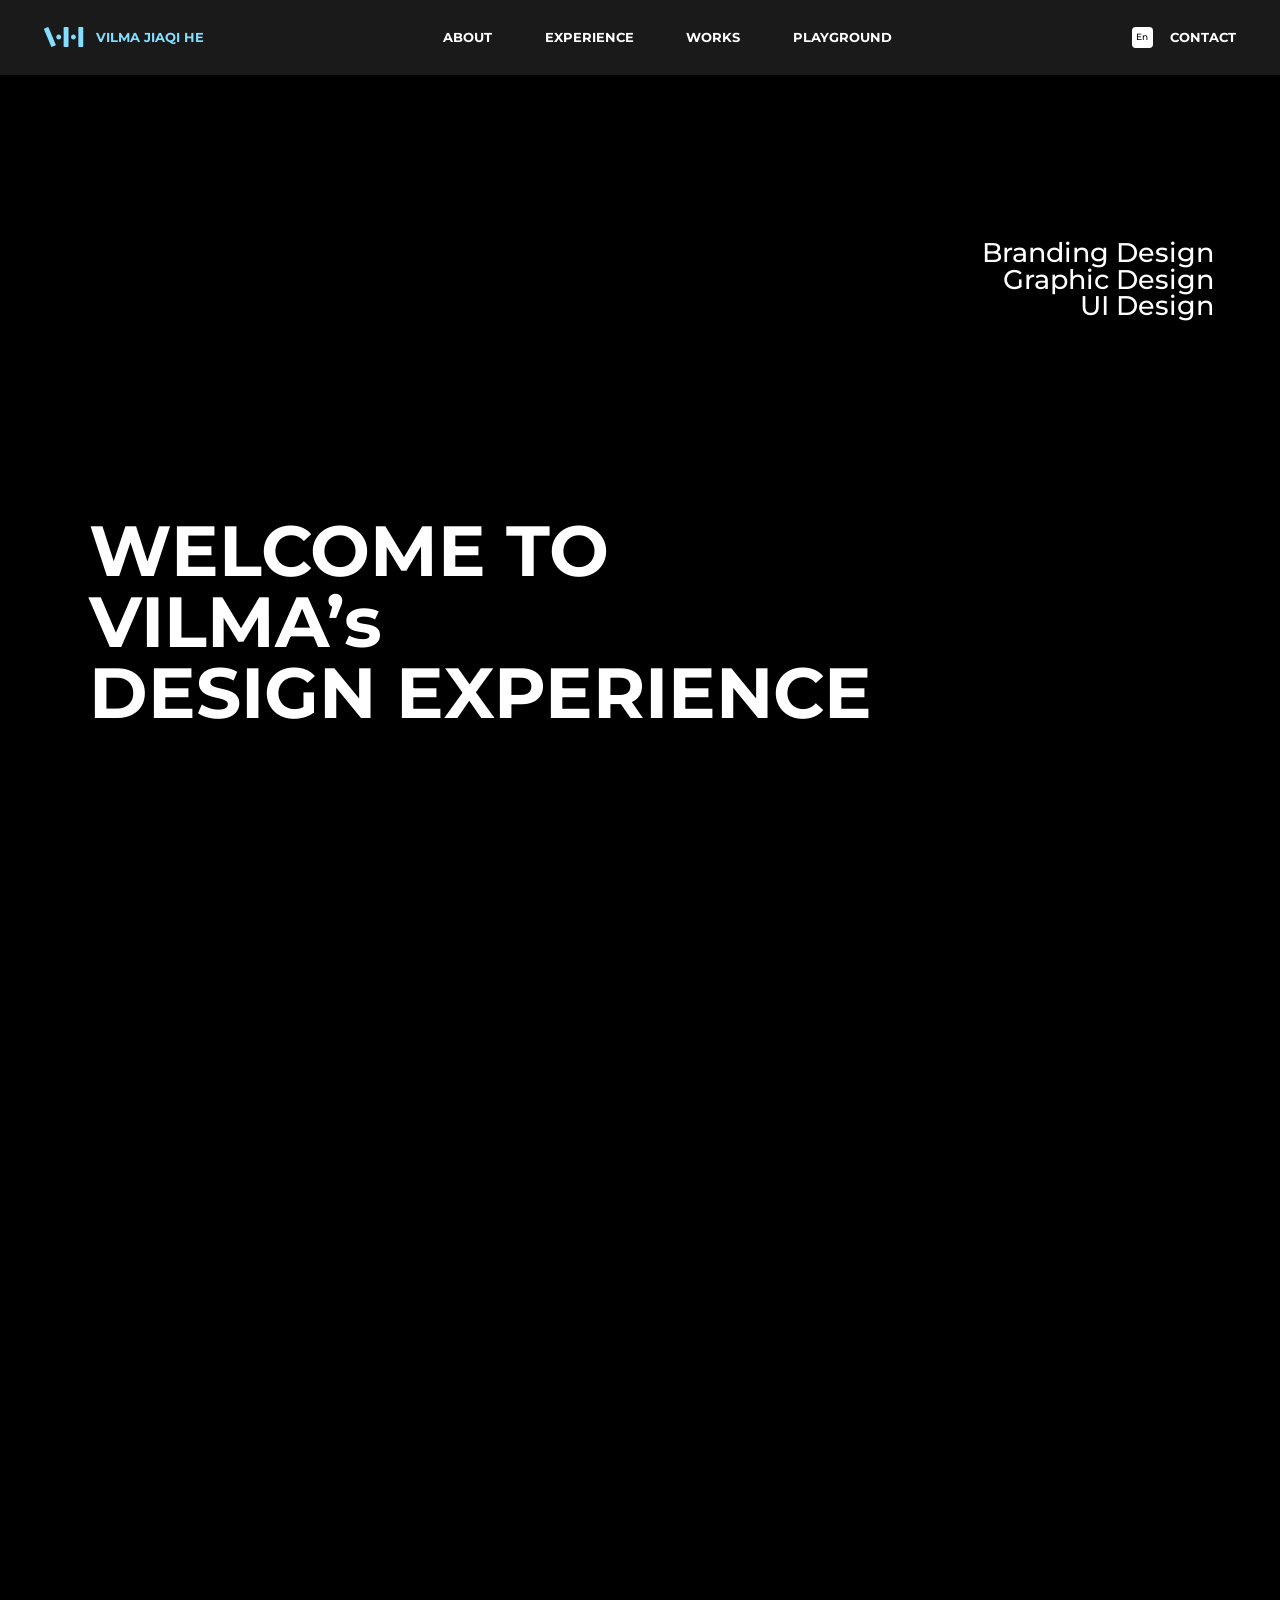
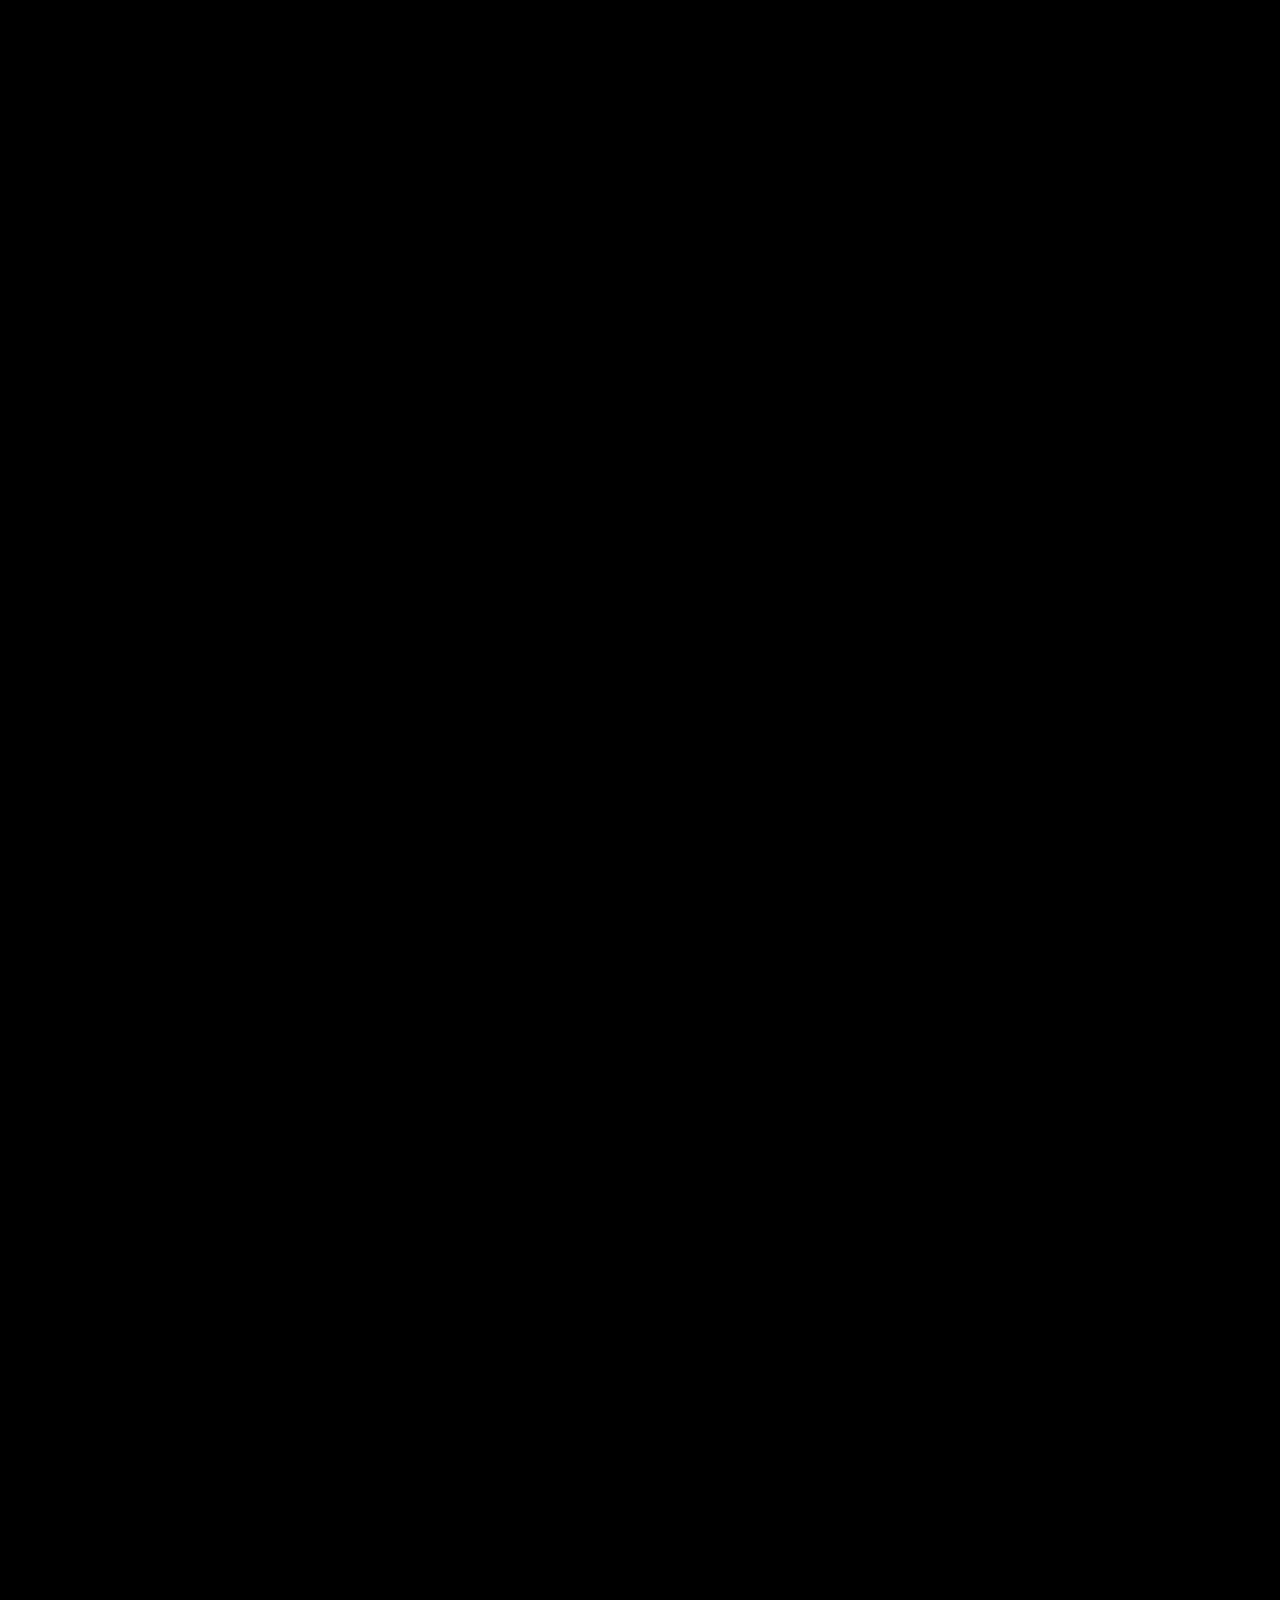
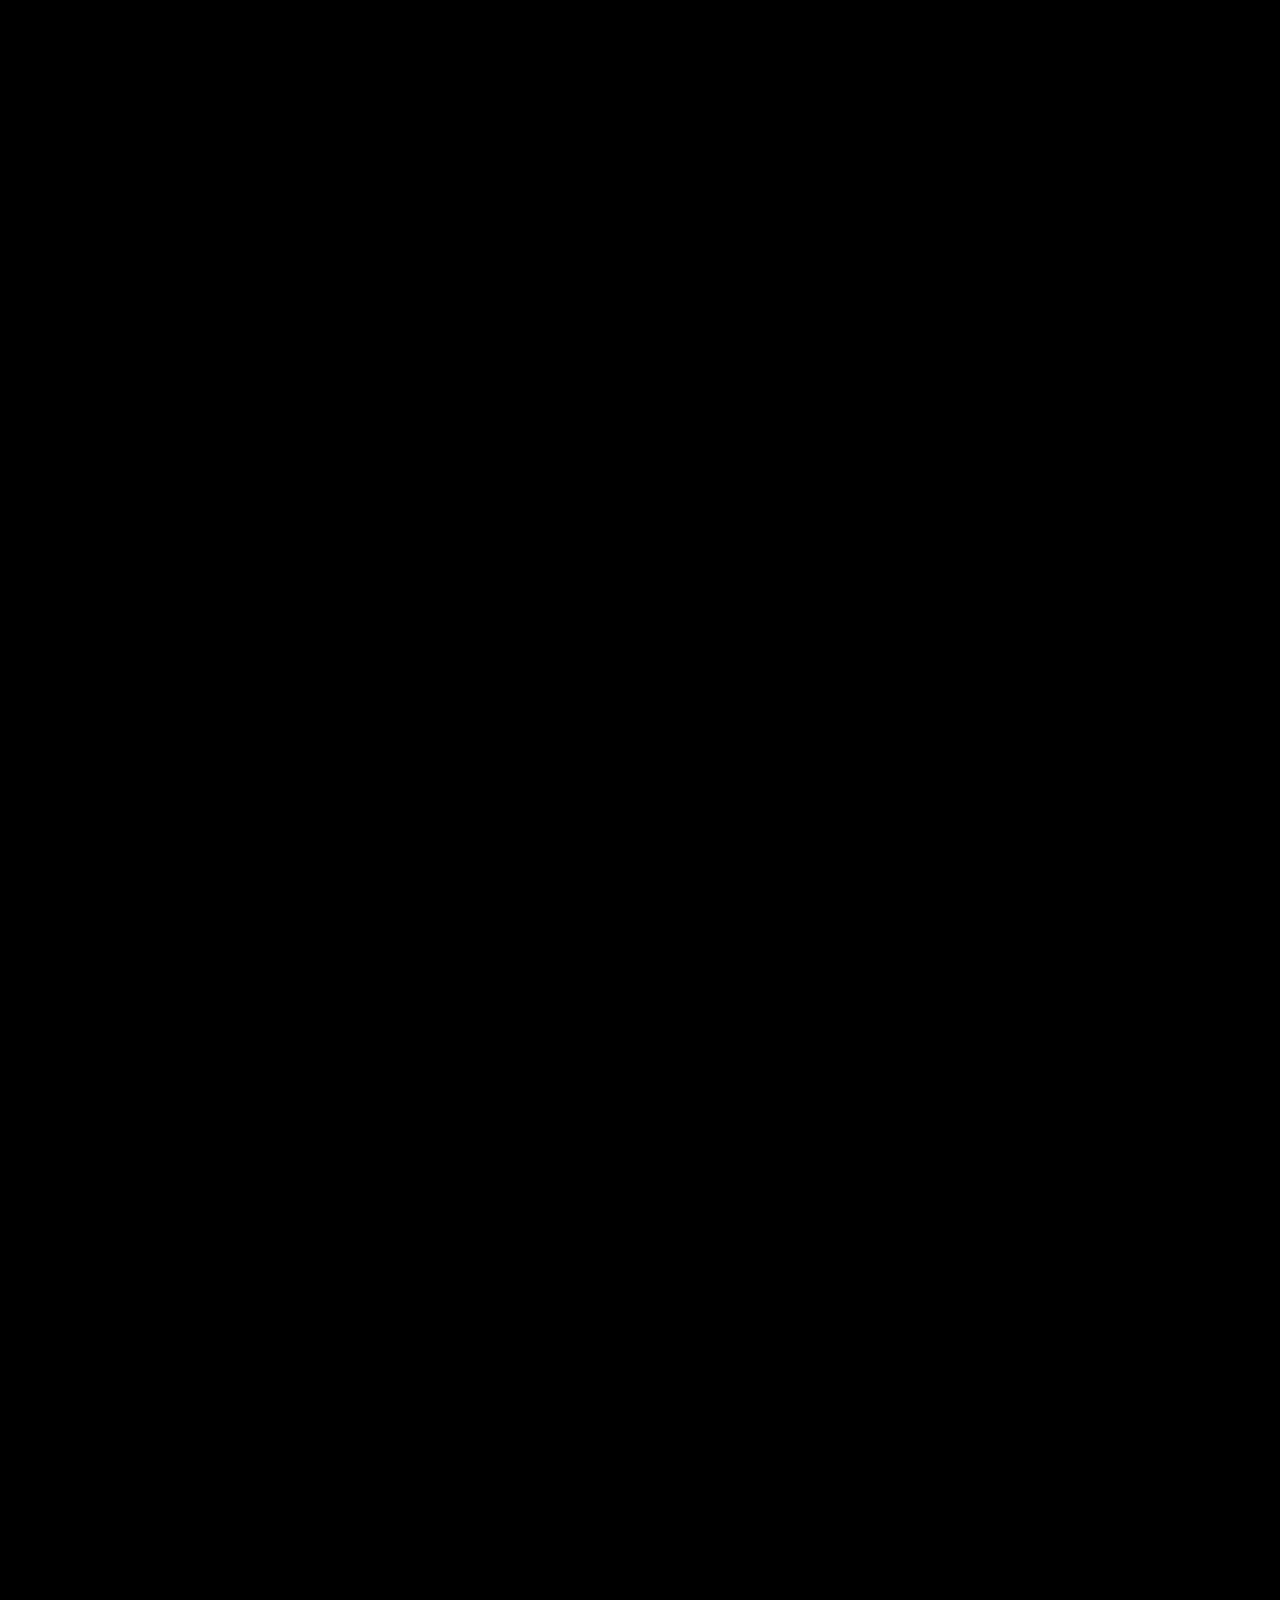
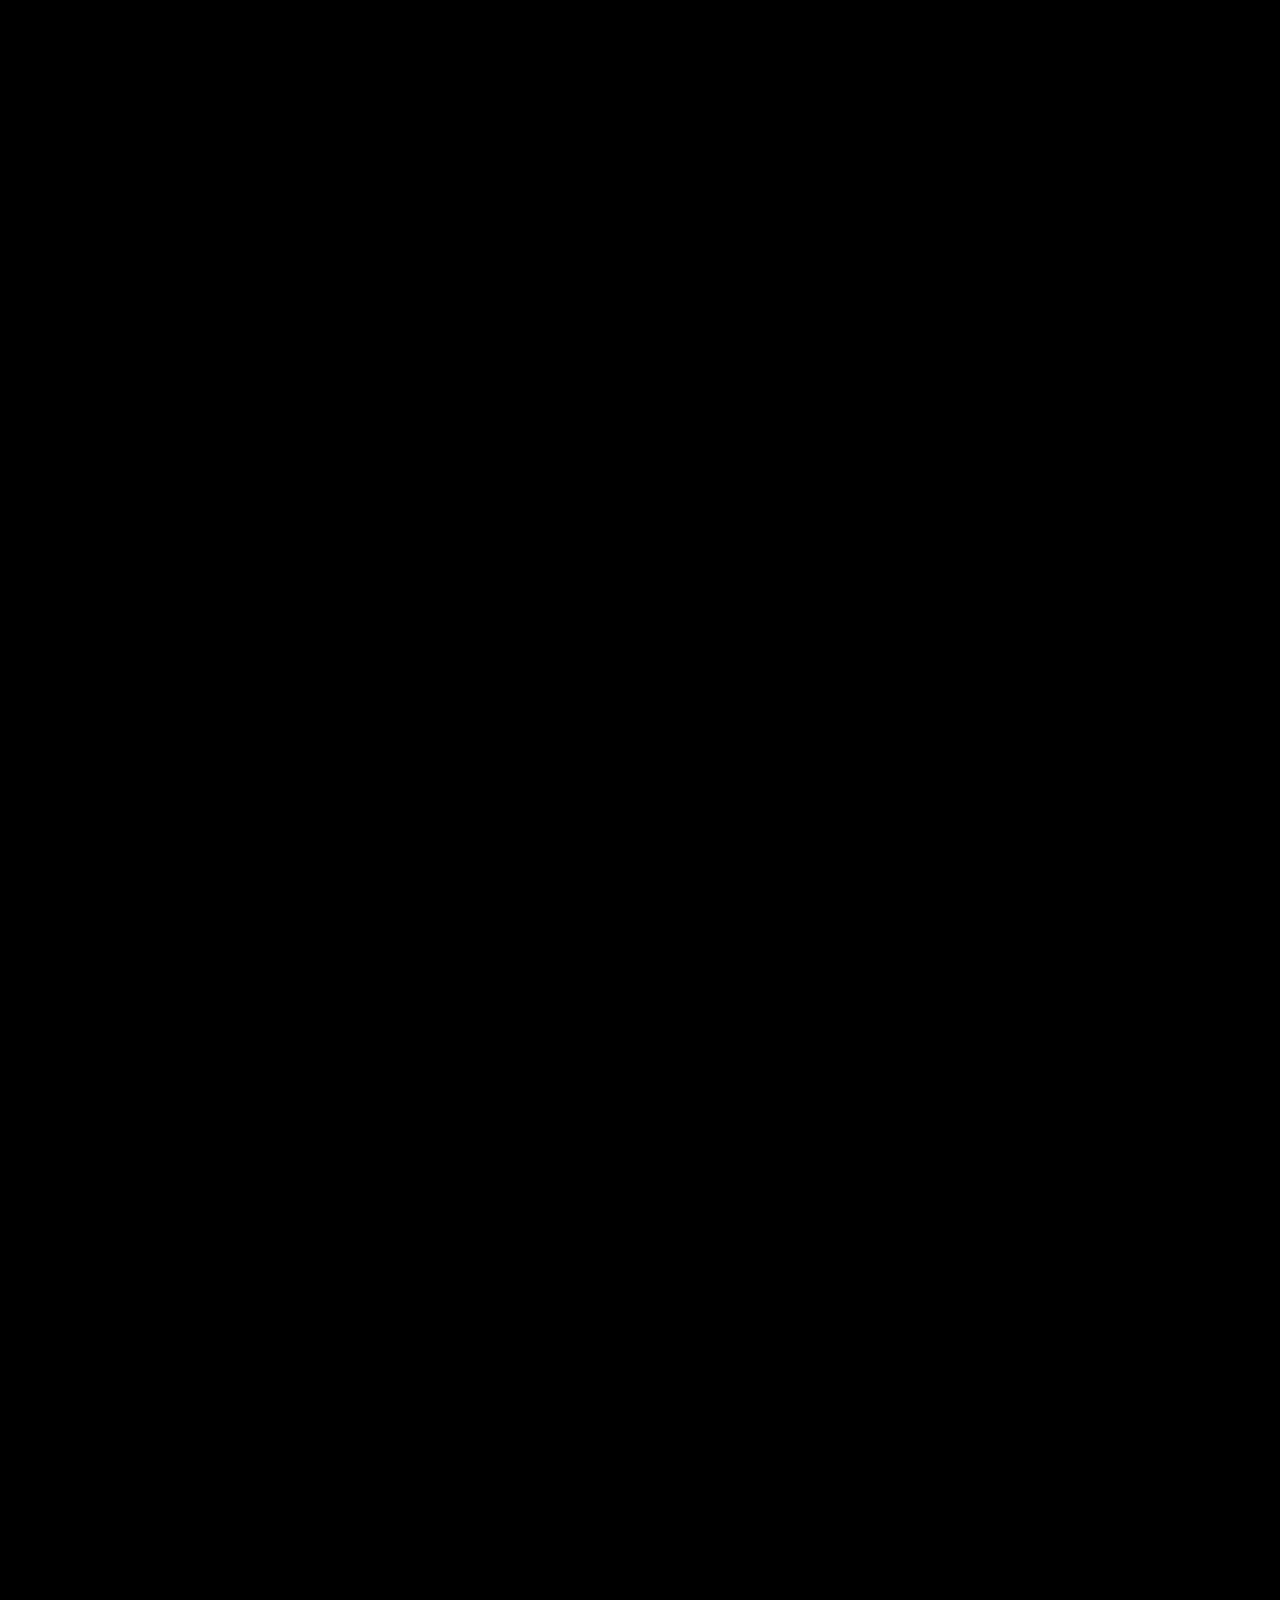
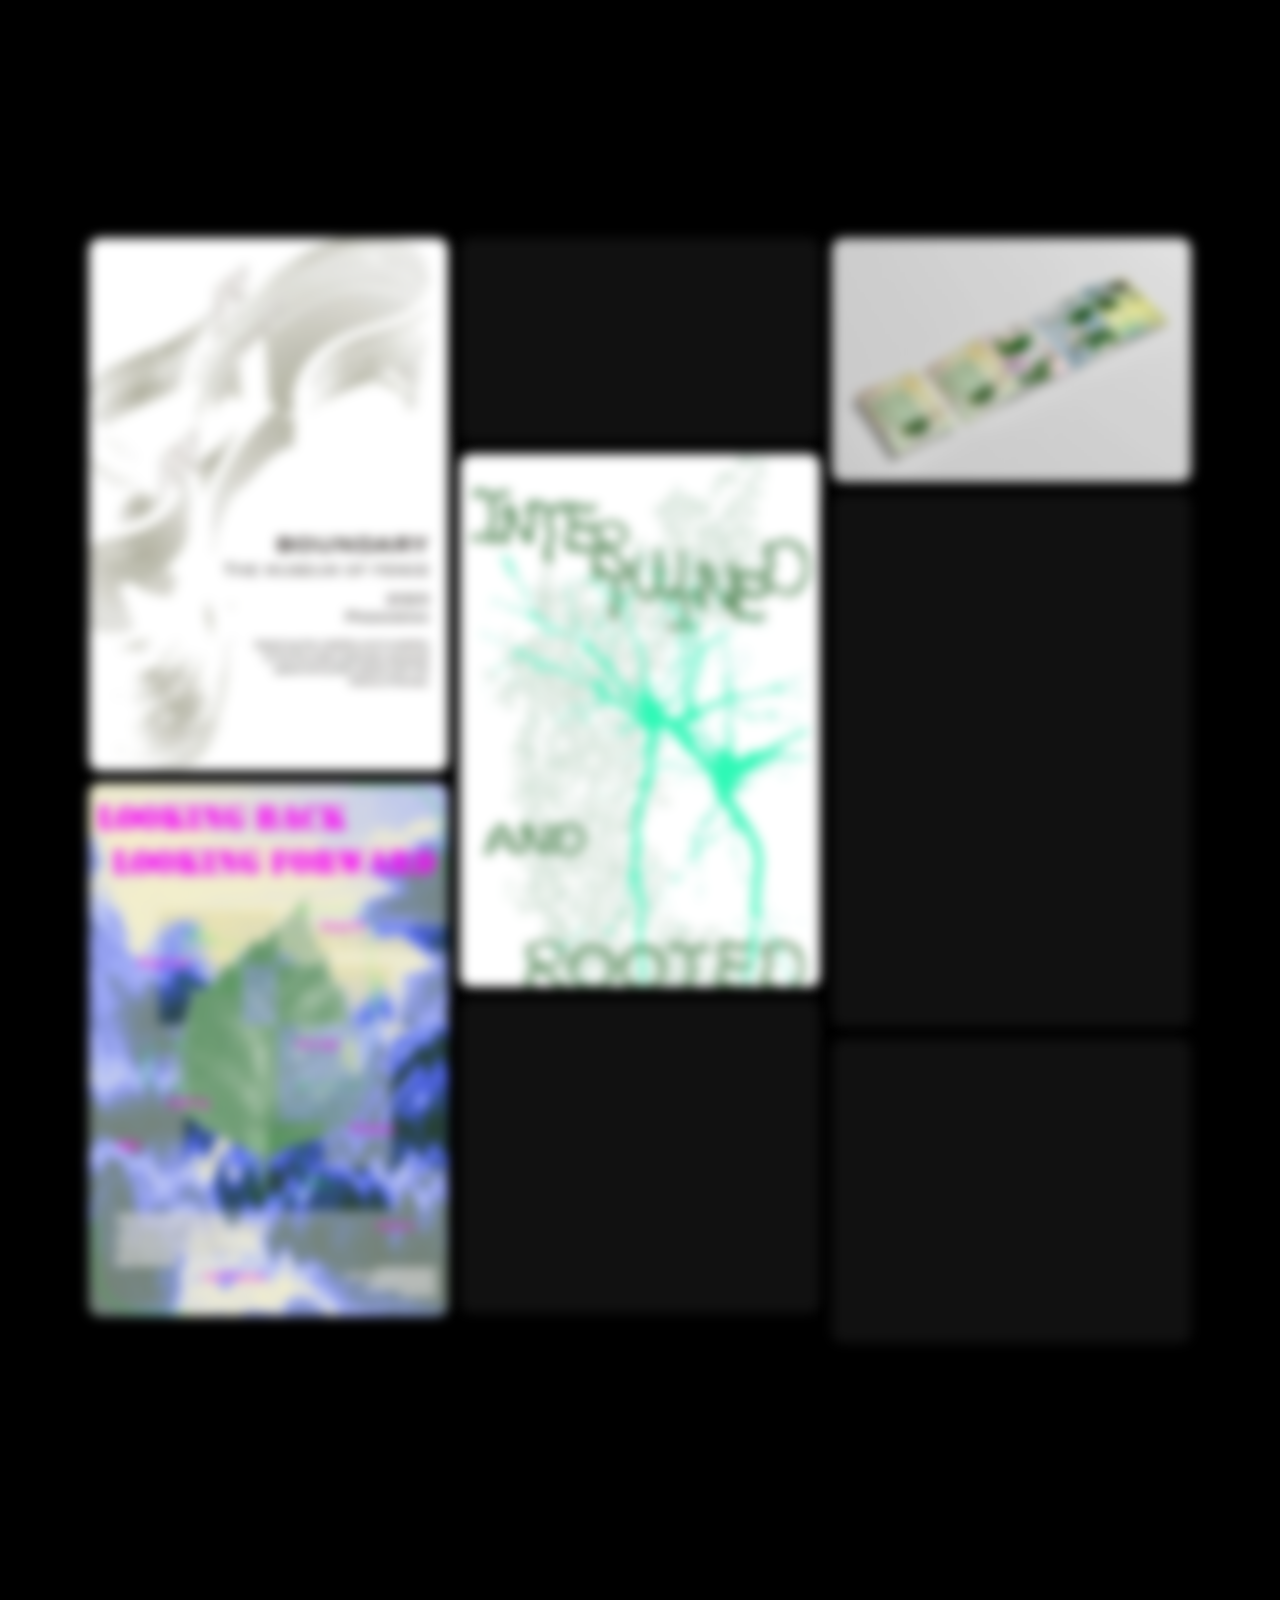
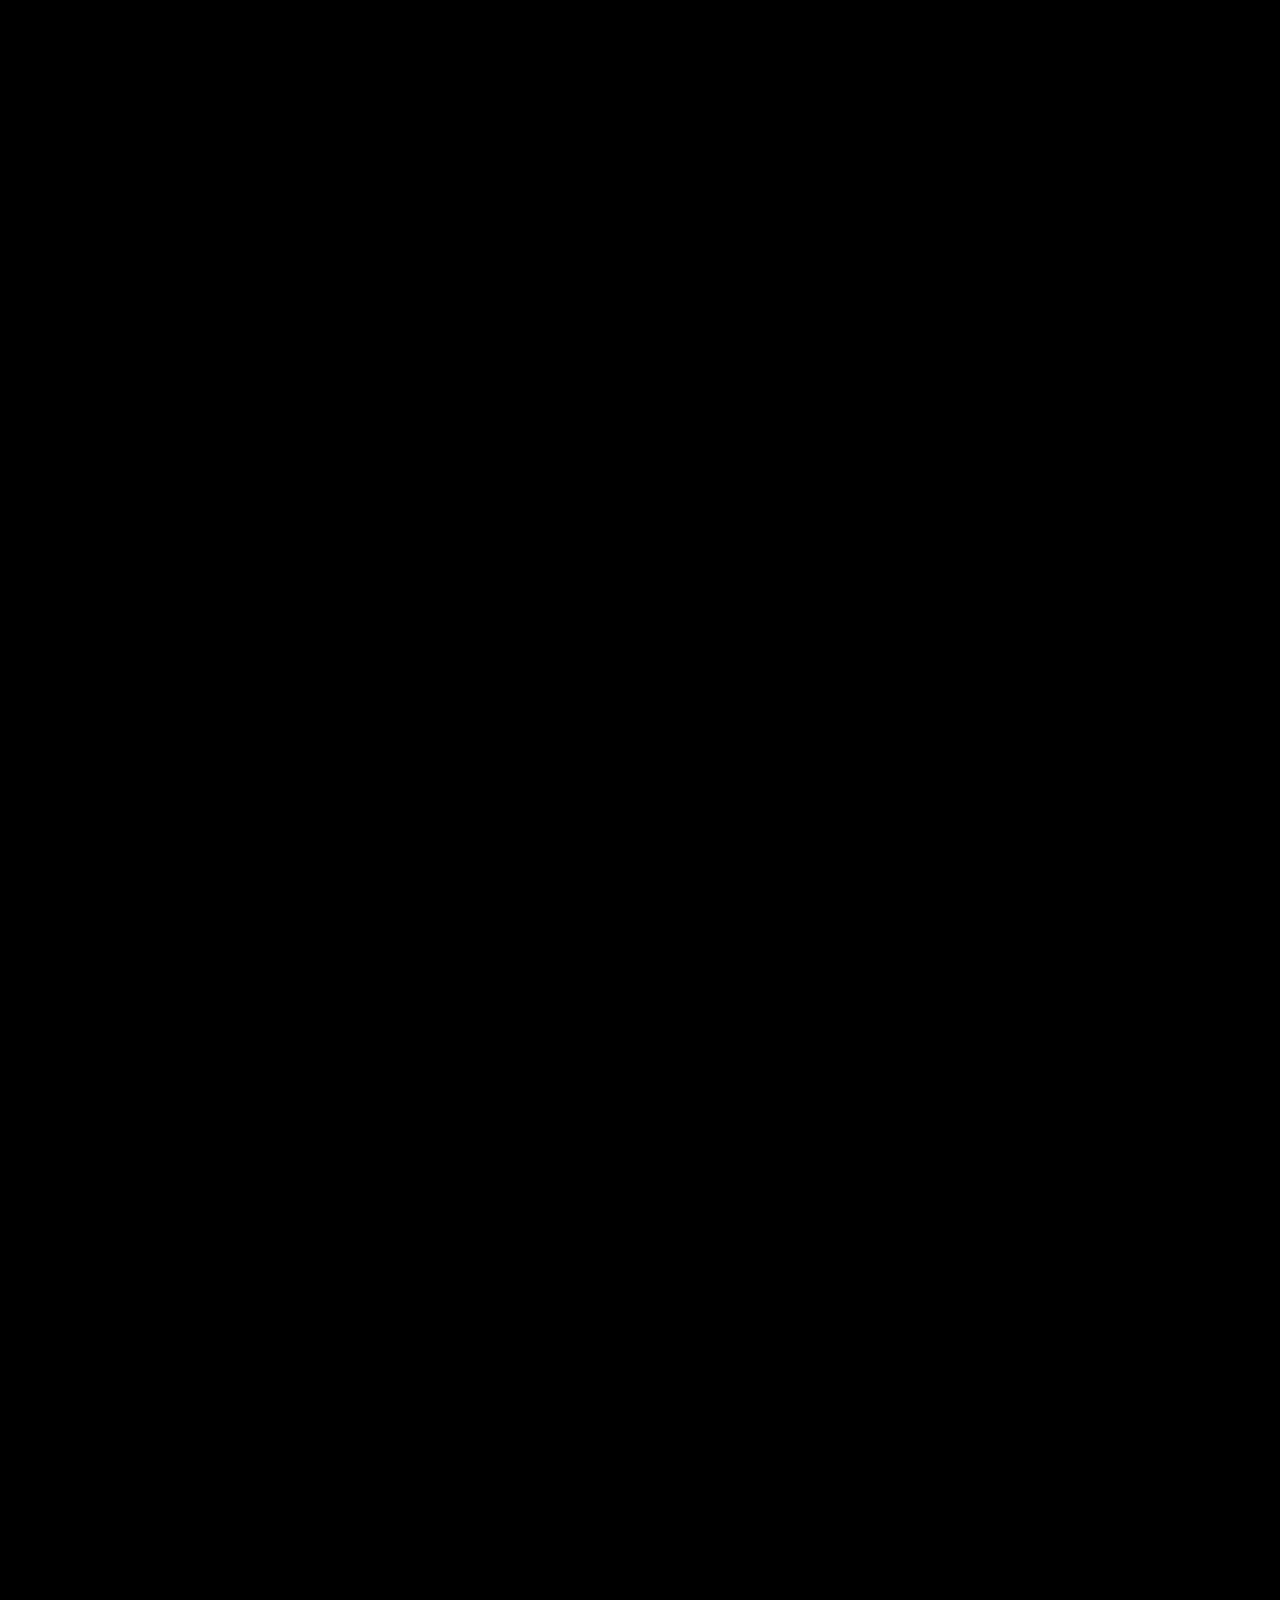
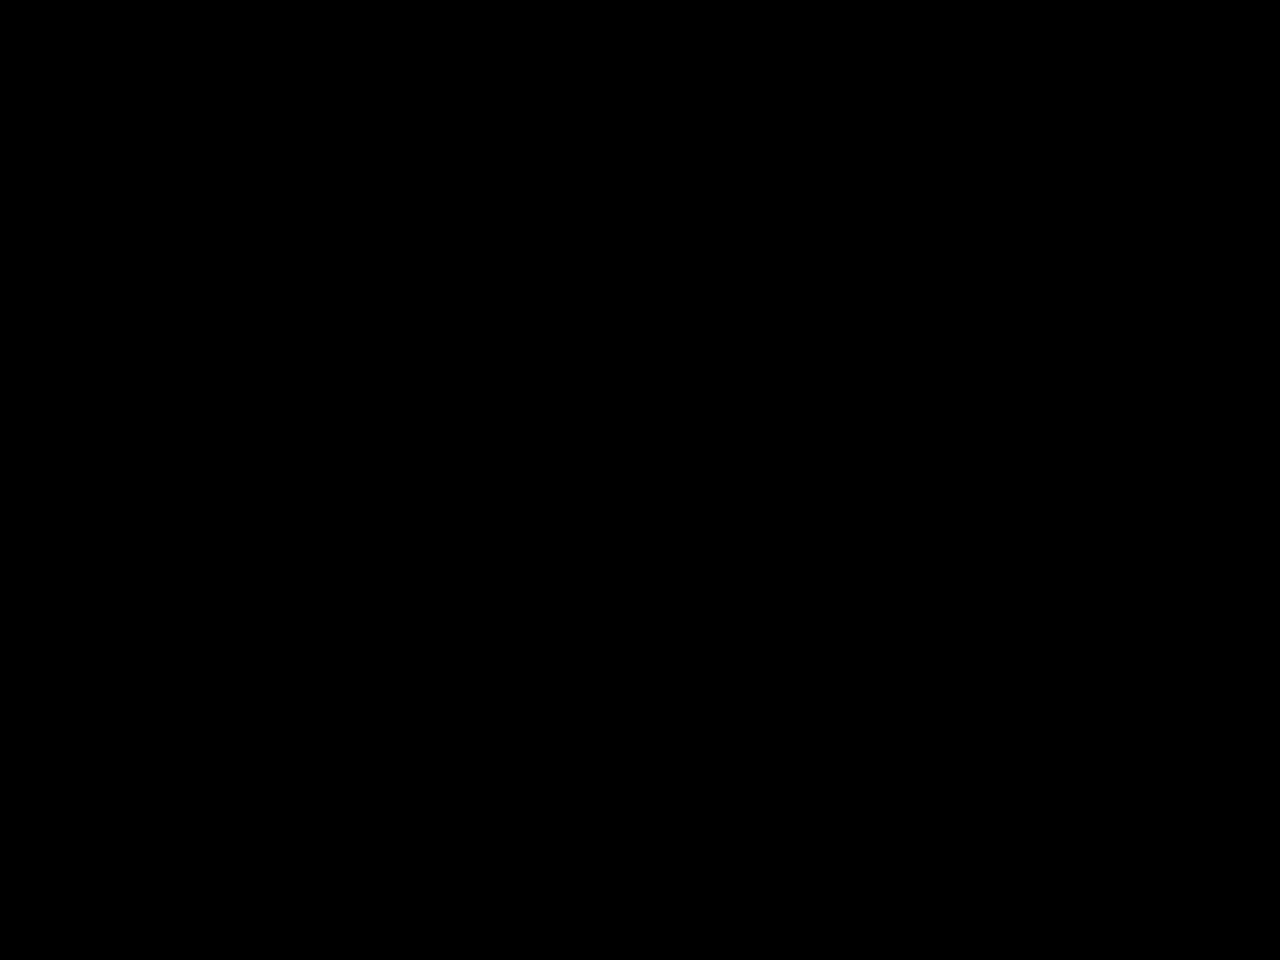
==== commit eafe2ebd: "图片视频压缩+kuku图片重新布局" ====
--- a/index.html
+++ b/index.html
@@ -20,7 +20,7 @@
     <video id="splash-video" autoplay muted playsinline preload="auto" src="assets/splash.mp4"></video>
     <button id="splash-skip" type="button">SKIP</button>
   </div>
-  <video id="hero-video" class="hero-video" muted playsinline preload="auto" src="assets/hero-web.mp4" aria-hidden="true"></video>
+  <video id="hero-video" class="hero-video" muted playsinline preload="none" data-src="assets/hero-web.mp4" aria-hidden="true"></video>
   <div class="video-shade" aria-hidden="true"></div>
 
   <aside id="contact-card" class="contact-lanyard" aria-hidden="true">
@@ -34,8 +34,8 @@
       <div class="lanyard-payload">
         <div class="lanyard-clip"><i></i></div>
         <div class="lanyard-badge">
-          <img class="badge-frame-bg" src="assets/badge-background.png" alt="">
-          <img class="badge-frame-logo" src="assets/badge-logo.png" alt="Vilma logo">
+          <img class="badge-frame-bg" src="assets/badge-background.webp" alt="" loading="lazy" decoding="async">
+          <img class="badge-frame-logo" src="assets/badge-logo.webp" alt="Vilma logo" loading="lazy" decoding="async">
           <p class="badge-frame-connect">OPEN TO CONNECT :)</p>
           <div class="badge-frame-profile">
             <p class="badge-frame-name"><span>VILMA JIAQI HE</span><span>何 嘉琪</span></p>
@@ -47,7 +47,7 @@
             <p>TEL:<br>+86 150-3066-8882</p>
             <p>EMAIL:<br>vilmahe0601@outlook.com</p>
           </div>
-          <img class="badge-frame-arrow" src="assets/badge-arrow.svg" alt="">
+          <img class="badge-frame-arrow" src="assets/badge-arrow.svg" alt="" loading="lazy" decoding="async">
           <p class="badge-frame-slogan">LET’s CREATING<br>SOMETHING<br><span>TOGETHER.</span></p>
         </div>
       </div>
@@ -98,15 +98,15 @@
     <section id="works" class="works forest">
       <h2>SELECTED WORKS</h2>
       <div class="grid">
-        <article class="card kuku-card" role="link" tabindex="0" aria-label="Open KUKU MAKE project"><img src="assets/raw_11.png" alt="KUKU MAKE"><div><h3>KUKU MAKE</h3><p><span>Branding Strategy</span><span>Branding Design</span><span>Website Design</span></p></div></article>
-        <article class="card teaoc-card" role="link" tabindex="0" aria-label="Open TEAOC.ART project"><img src="assets/raw_07.png" alt="TEAOC.ART"><div><h3>TEAOC.ART</h3><p><span>Website Design</span><span>Media Design</span><span>Marketing Design</span></p></div></article>
-        <article class="card porsche-card" role="link" tabindex="0" aria-label="Open Porsche Taycan Vision 2035 project"><img src="assets/raw_10.png" alt="Porsche Taycan Vision 2035"><div><h3>Porsche Taycan Vision 2035</h3><p><span>UI/UX Design</span><span>Automotive Design</span></p></div></article>
-        <article class="card wheel-card" role="link" tabindex="0" aria-label="Open Wheel Cart project"><img src="assets/raw_15.png" alt="Wheel Cart"><div><h3>WHEEL CART</h3><p><span>UI/UX Design</span><span>Speculative Design</span></p></div></article>
-        <article class="card wide"><img src="assets/raw_16.png" alt="Future Plant Fossils"><div><h3>Future Plant Fossils · Mt. Wilson</h3><p><span>AR Installation</span><span>Digital Media</span><span>Graphic Design</span></p></div></article>
+        <article class="card kuku-card" role="link" tabindex="0" aria-label="Open KUKU MAKE project"><img src="assets/raw_11.webp" alt="KUKU MAKE" loading="lazy" decoding="async"><div><h3>KUKU MAKE</h3><p><span>Branding Strategy</span><span>Branding Design</span><span>Website Design</span></p></div></article>
+        <article class="card teaoc-card" role="link" tabindex="0" aria-label="Open TEAOC.ART project"><img src="assets/raw_07.webp" alt="TEAOC.ART" loading="lazy" decoding="async"><div><h3>TEAOC.ART</h3><p><span>Website Design</span><span>Media Design</span><span>Marketing Design</span></p></div></article>
+        <article class="card porsche-card" role="link" tabindex="0" aria-label="Open Porsche Taycan Vision 2035 project"><img src="assets/raw_10.webp" alt="Porsche Taycan Vision 2035" loading="lazy" decoding="async"><div><h3>Porsche Taycan Vision 2035</h3><p><span>UI/UX Design</span><span>Automotive Design</span></p></div></article>
+        <article class="card wheel-card" role="link" tabindex="0" aria-label="Open Wheel Cart project"><img src="assets/raw_15.webp" alt="Wheel Cart" loading="lazy" decoding="async"><div><h3>WHEEL CART</h3><p><span>UI/UX Design</span><span>Speculative Design</span></p></div></article>
+        <article class="card wide"><img src="assets/raw_16.webp" alt="Future Plant Fossils" loading="lazy" decoding="async"><div><h3>Future Plant Fossils · Mt. Wilson</h3><p><span>AR Installation</span><span>Digital Media</span><span>Graphic Design</span></p></div></article>
       </div>
     </section>
 
-    <section id="playground" class="playground forest"><h2>PLAYGROUND</h2><div class="playground-grid"><div class="playground-column"><img class="tile tile-boundary" src="assets/playground/boundary.png" alt="Boundary — The Museum of Fence"><img class="tile tile-looking" src="assets/playground/looking-back.png" alt="Looking Back Looking Forward"></div><div class="playground-column"><video class="tile tile-landscape" autoplay muted loop playsinline preload="metadata" src="assets/playground/superblooms.mp4" aria-label="Growing SuperBlooms"></video><img class="tile tile-intertwined" src="assets/playground/intertwined.png" alt="Intertwined and Rooted"><video class="tile tile-medium" autoplay muted loop playsinline preload="metadata" src="assets/playground/64-2.mp4" aria-label="Motion design exploration"></video></div><div class="playground-column"><img class="tile tile-botanica" src="assets/playground/botanica.png" alt="Botanica editorial design"><video class="tile tile-portrait-video" autoplay muted loop playsinline preload="metadata" src="assets/playground/64-3.mp4" aria-label="Wearable design experiment"></video><video class="tile tile-square" autoplay muted loop playsinline preload="metadata" src="assets/playground/td-movie.mp4" aria-label="Critical technology experiment"></video></div></div></section>
+    <section id="playground" class="playground forest"><h2>PLAYGROUND</h2><div class="playground-grid"><div class="playground-column"><img class="tile tile-boundary" src="assets/playground/boundary.webp" alt="Boundary — The Museum of Fence" loading="lazy" decoding="async"><img class="tile tile-looking" src="assets/playground/looking-back.webp" alt="Looking Back Looking Forward" loading="lazy" decoding="async"></div><div class="playground-column"><video class="tile tile-landscape" muted loop playsinline preload="none" data-src="assets/playground/superblooms.mp4" aria-label="Growing SuperBlooms"></video><img class="tile tile-intertwined" src="assets/playground/intertwined.webp" alt="Intertwined and Rooted" loading="lazy" decoding="async"><video class="tile tile-medium" muted loop playsinline preload="none" data-src="assets/playground/64-2.mp4" aria-label="Motion design exploration"></video></div><div class="playground-column"><img class="tile tile-botanica" src="assets/playground/botanica.webp" alt="Botanica editorial design" loading="lazy" decoding="async"><video class="tile tile-portrait-video" muted loop playsinline preload="none" data-src="assets/playground/64-3.mp4" aria-label="Wearable design experiment"></video><video class="tile tile-square" muted loop playsinline preload="none" data-src="assets/playground/td-movie.mp4" aria-label="Critical technology experiment"></video></div></div></section>
   </main>
   <script src="script.js?v=20260901-1"></script>
   <script src="playground-media.js?v=20260901-2"></script>
--- a/styles.css
+++ b/styles.css
@@ -4,5 +4,5 @@
 .experience .jobs article.ucca{margin-left:0!important;text-align:left!important;max-width:none!important}
 .experience .jobs article.ucca h3{font-size:clamp(40px,3.7vw,64px)!important;white-space:nowrap}
 .experience .jobs article.ucca p{margin-left:0!important;max-width:1032px!important}
-*{box-sizing:border-box}html{scroll-behavior:smooth}body{margin:0;background:#000;color:#fff;font-family:Montserrat,Arial,sans-serif;font-weight:500}a{color:inherit;text-decoration:none}p,h1,h2,h3,h4{margin:0}.panel,.education,.experience,.works,.playground{position:relative;overflow:hidden;background-color:#000}.panel{height:min(64.64vw,1117px);min-height:720px}.face{background-image:url('assets/raw_01.png');background-position:center;background-size:cover}.floating{background-image:url('assets/raw_05.png');background-position:center;background-size:cover}.forest{background-image:url('assets/raw_13.png');background-position:center top;background-size:cover}.nav{position:fixed;z-index:20;top:0;left:0;width:100%;height:101px;padding:36px 3.47vw;display:flex;align-items:center;justify-content:space-between;background:rgba(255,255,255,.1);backdrop-filter:blur(7px);font-size:18px;font-weight:700}.brand{display:flex;align-items:center;gap:16px;white-space:nowrap}.brand img{width:53px;height:27px}.nav nav{display:flex;gap:5.55vw}.nav-end{display:flex;align-items:center;gap:23px}.nav button{border:0;border-radius:5px;width:28px;height:28px;background:#fff;font:500 16px Montserrat;cursor:pointer}.hero h1{position:absolute;left:var(--pad);bottom:12%;font-size:clamp(56px,5.56vw,96px);line-height:1}.services{position:absolute;right:6.94vw;top:29%;font-size:36px;line-height:1;text-align:right}.intro h2{position:absolute;top:16%;left:var(--pad);font-size:96px;line-height:1}.based{position:absolute;right:8.7%;top:51%;font-size:36px}.lead{position:absolute;left:var(--pad);bottom:20%;font-size:36px;line-height:1}.about{color:#fff}.statement{position:absolute;top:20%;left:var(--pad);max-width:1120px;font-size:36px;line-height:1}.statement span,.education span,.experience span,.jobs h4 span{color:var(--blue)}.note{position:absolute;font-size:16px;line-height:1}.n1{left:15%;top:62%}.n2{right:10%;top:73%;text-align:right}.n3{left:24%;top:87%}.education{height:1421px}.education h2,.experience>h2{position:absolute;left:var(--pad);top:12%;font-size:96px;line-height:1}.edu{position:absolute}.edu h3{font-size:96px;line-height:1}.edu p{font-size:36px;margin-top:36px}.edu small{font-size:16px;display:block;margin-top:36px}.edu.right{top:39%;right:8.7%;text-align:right}.edu.left{top:70%;left:var(--pad)}.experience{height:1903px}.experience>h2{left:50%;transform:translateX(-50%);text-align:center;white-space:nowrap}.jobs{position:absolute;top:24%;left:var(--pad);right:var(--pad);display:grid;gap:78px}.jobs article{max-width:900px}.jobs article.right{margin-left:auto;text-align:right}.jobs h3{font-size:64px;line-height:1}.jobs h4{font-size:36px;line-height:1;margin-top:36px;font-weight:500}.jobs p{font-size:16px;line-height:1.15;margin-top:36px;max-width:780px}.jobs .right p{margin-left:auto}.works{min-height:1714px;padding:140px var(--pad)}.works:before,.playground:before{content:"";position:absolute;inset:0;background:rgba(0,0,0,.25)}.works>* ,.playground>*{position:relative}.works h2,.playground h2{font-size:96px;line-height:1;margin-bottom:100px}.grid{display:grid;grid-template-columns:1fr 1fr;gap:96px}.card{height:401px;border:1px solid #fff;border-radius:16px;overflow:hidden;background:#080808}.card img{width:100%;height:279px;object-fit:cover;display:block}.card div{padding:16px}.card h3{font-size:36px;line-height:1}.card p{display:flex;gap:12px;margin-top:16px;flex-wrap:wrap}.card p span{border:.5px solid var(--blue);border-radius:16px;padding:4px 12px;font-size:16px}.card.wide{grid-column:1/-1}.playground{height:2009px;padding:145px var(--pad)}.playground h2{margin:0}.visible{animation:rise .7s ease both}@keyframes rise{from{opacity:.2;transform:translateY(20px)}to{opacity:1;transform:none}}
+*{box-sizing:border-box}html{scroll-behavior:smooth}body{margin:0;background:#000;color:#fff;font-family:Montserrat,Arial,sans-serif;font-weight:500}a{color:inherit;text-decoration:none}p,h1,h2,h3,h4{margin:0}.panel,.education,.experience,.works,.playground{position:relative;overflow:hidden;background-color:#000}.panel{height:min(64.64vw,1117px);min-height:720px}.face{background-image:url('assets/raw_01.webp');background-position:center;background-size:cover}.floating{background-image:url('assets/raw_05.webp');background-position:center;background-size:cover}.forest{background-image:url('assets/raw_13.webp');background-position:center top;background-size:cover}.nav{position:fixed;z-index:20;top:0;left:0;width:100%;height:101px;padding:36px 3.47vw;display:flex;align-items:center;justify-content:space-between;background:rgba(255,255,255,.1);backdrop-filter:blur(7px);font-size:18px;font-weight:700}.brand{display:flex;align-items:center;gap:16px;white-space:nowrap}.brand img{width:53px;height:27px}.nav nav{display:flex;gap:5.55vw}.nav-end{display:flex;align-items:center;gap:23px}.nav button{border:0;border-radius:5px;width:28px;height:28px;background:#fff;font:500 16px Montserrat;cursor:pointer}.hero h1{position:absolute;left:var(--pad);bottom:12%;font-size:clamp(56px,5.56vw,96px);line-height:1}.services{position:absolute;right:6.94vw;top:29%;font-size:36px;line-height:1;text-align:right}.intro h2{position:absolute;top:16%;left:var(--pad);font-size:96px;line-height:1}.based{position:absolute;right:8.7%;top:51%;font-size:36px}.lead{position:absolute;left:var(--pad);bottom:20%;font-size:36px;line-height:1}.about{color:#fff}.statement{position:absolute;top:20%;left:var(--pad);max-width:1120px;font-size:36px;line-height:1}.statement span,.education span,.experience span,.jobs h4 span{color:var(--blue)}.note{position:absolute;font-size:16px;line-height:1}.n1{left:15%;top:62%}.n2{right:10%;top:73%;text-align:right}.n3{left:24%;top:87%}.education{height:1421px}.education h2,.experience>h2{position:absolute;left:var(--pad);top:12%;font-size:96px;line-height:1}.edu{position:absolute}.edu h3{font-size:96px;line-height:1}.edu p{font-size:36px;margin-top:36px}.edu small{font-size:16px;display:block;margin-top:36px}.edu.right{top:39%;right:8.7%;text-align:right}.edu.left{top:70%;left:var(--pad)}.experience{height:1903px}.experience>h2{left:50%;transform:translateX(-50%);text-align:center;white-space:nowrap}.jobs{position:absolute;top:24%;left:var(--pad);right:var(--pad);display:grid;gap:78px}.jobs article{max-width:900px}.jobs article.right{margin-left:auto;text-align:right}.jobs h3{font-size:64px;line-height:1}.jobs h4{font-size:36px;line-height:1;margin-top:36px;font-weight:500}.jobs p{font-size:16px;line-height:1.15;margin-top:36px;max-width:780px}.jobs .right p{margin-left:auto}.works{min-height:1714px;padding:140px var(--pad)}.works:before,.playground:before{content:"";position:absolute;inset:0;background:rgba(0,0,0,.25)}.works>* ,.playground>*{position:relative}.works h2,.playground h2{font-size:96px;line-height:1;margin-bottom:100px}.grid{display:grid;grid-template-columns:1fr 1fr;gap:96px}.card{height:401px;border:1px solid #fff;border-radius:16px;overflow:hidden;background:#080808}.card img{width:100%;height:279px;object-fit:cover;display:block}.card div{padding:16px}.card h3{font-size:36px;line-height:1}.card p{display:flex;gap:12px;margin-top:16px;flex-wrap:wrap}.card p span{border:.5px solid var(--blue);border-radius:16px;padding:4px 12px;font-size:16px}.card.wide{grid-column:1/-1}.playground{height:2009px;padding:145px var(--pad)}.playground h2{margin:0}.visible{animation:rise .7s ease both}@keyframes rise{from{opacity:.2;transform:translateY(20px)}to{opacity:1;transform:none}}
 @media(max-width:900px){.nav{height:72px;padding:20px 22px}.nav nav{display:none}.nav-end>a{display:none}.panel{height:100vh;min-height:720px}.services{top:17%;font-size:18px}.hero h1,.intro h2,.education h2,.experience>h2,.works h2,.playground h2{font-size:clamp(38px,11vw,64px)}.intro .lead,.statement{font-size:20px;line-height:1.15}.intro h2{font-size:56px}.based{font-size:20px;top:50%}.about .note{font-size:13px;left:24px;right:24px;width:auto}.n1{top:55%}.n2{top:70%}.n3{top:85%}.education{height:1100px}.edu{left:24px!important;right:24px!important;text-align:left!important}.edu.right{top:38%}.edu.left{top:68%}.edu h3{font-size:40px}.edu p{font-size:20px;margin-top:20px}.edu small{margin-top:16px}.experience{height:1500px}.jobs{top:22%;gap:55px}.jobs article.right{margin:0;text-align:left}.jobs h3{font-size:34px}.jobs h4{font-size:18px;margin-top:14px}.jobs p{font-size:13px;margin-top:14px}.works{padding-top:100px}.grid{grid-template-columns:1fr;gap:28px}.card.wide{grid-column:auto}.works{min-height:auto}.playground{height:100vh}.brand strong{font-size:13px}.brand img{width:40px}.card{height:auto}.card img{height:auto;aspect-ratio:2.3/1;object-fit:cover}}
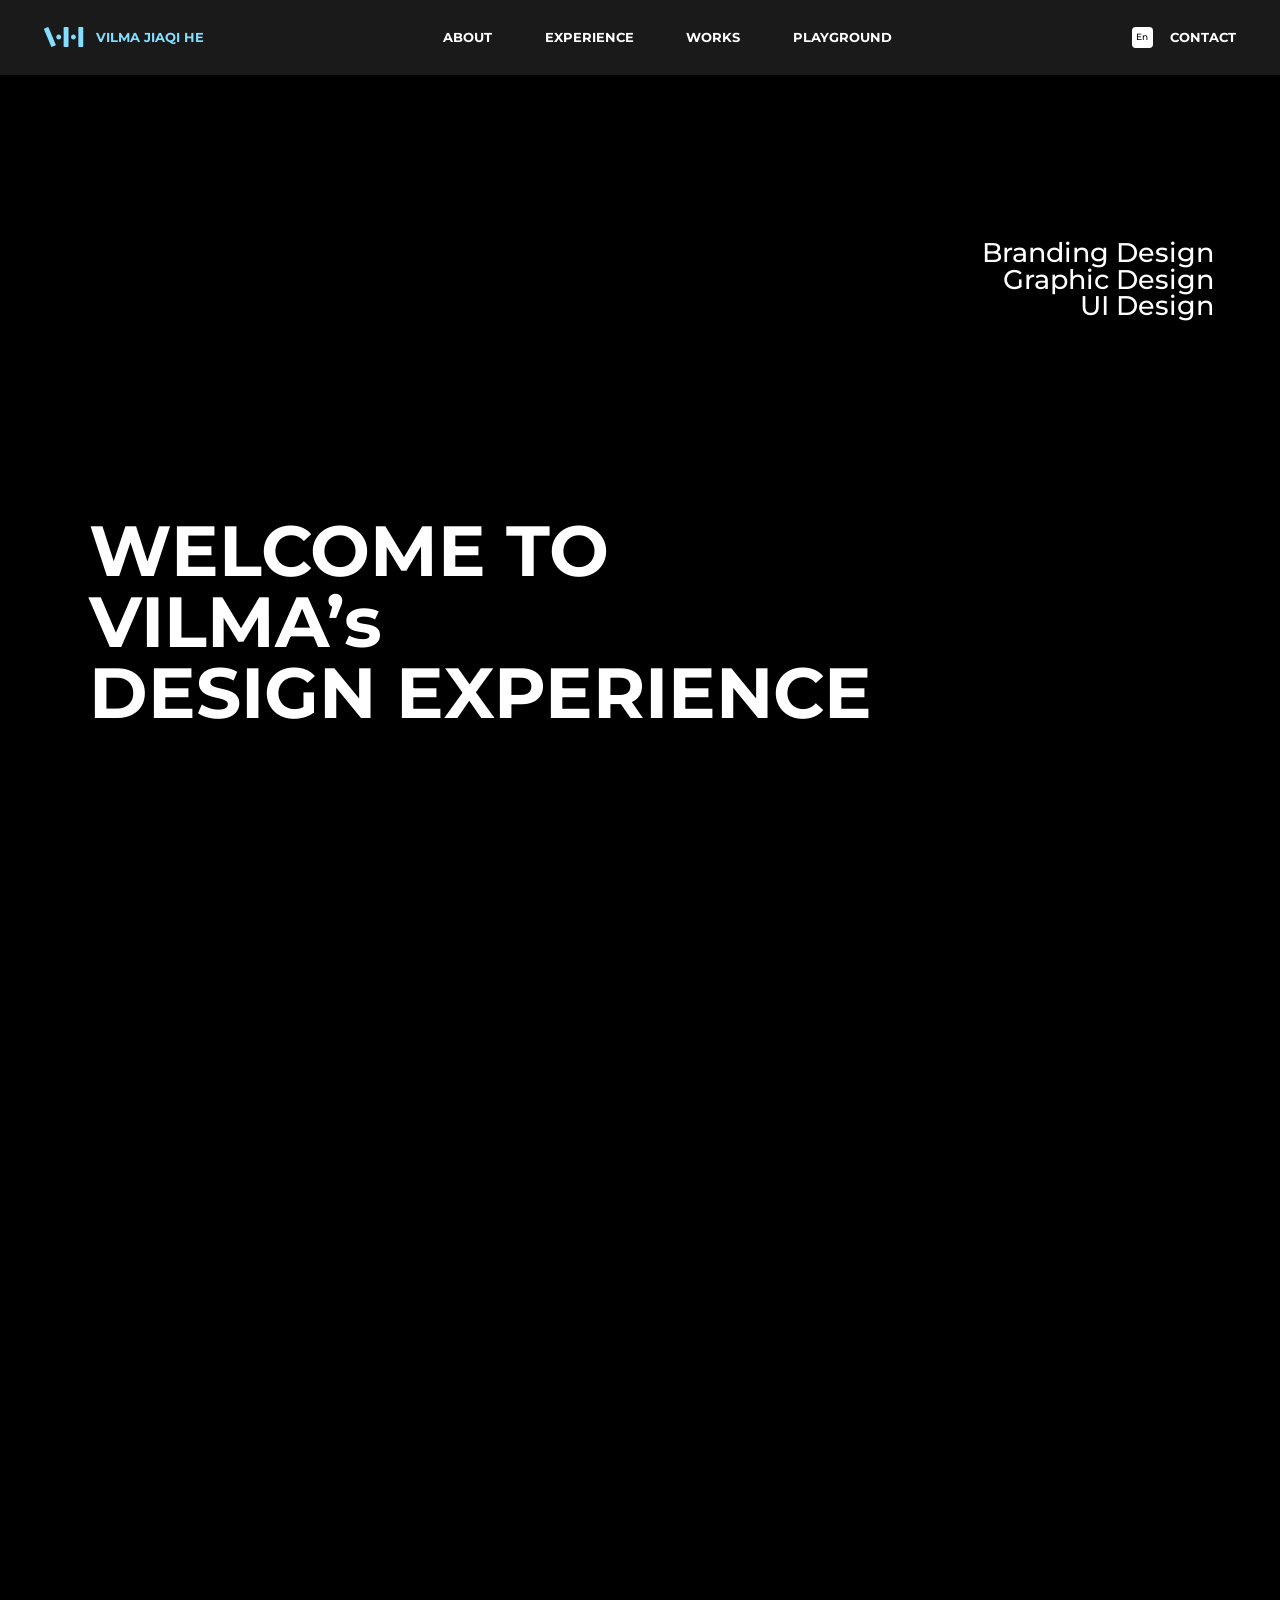
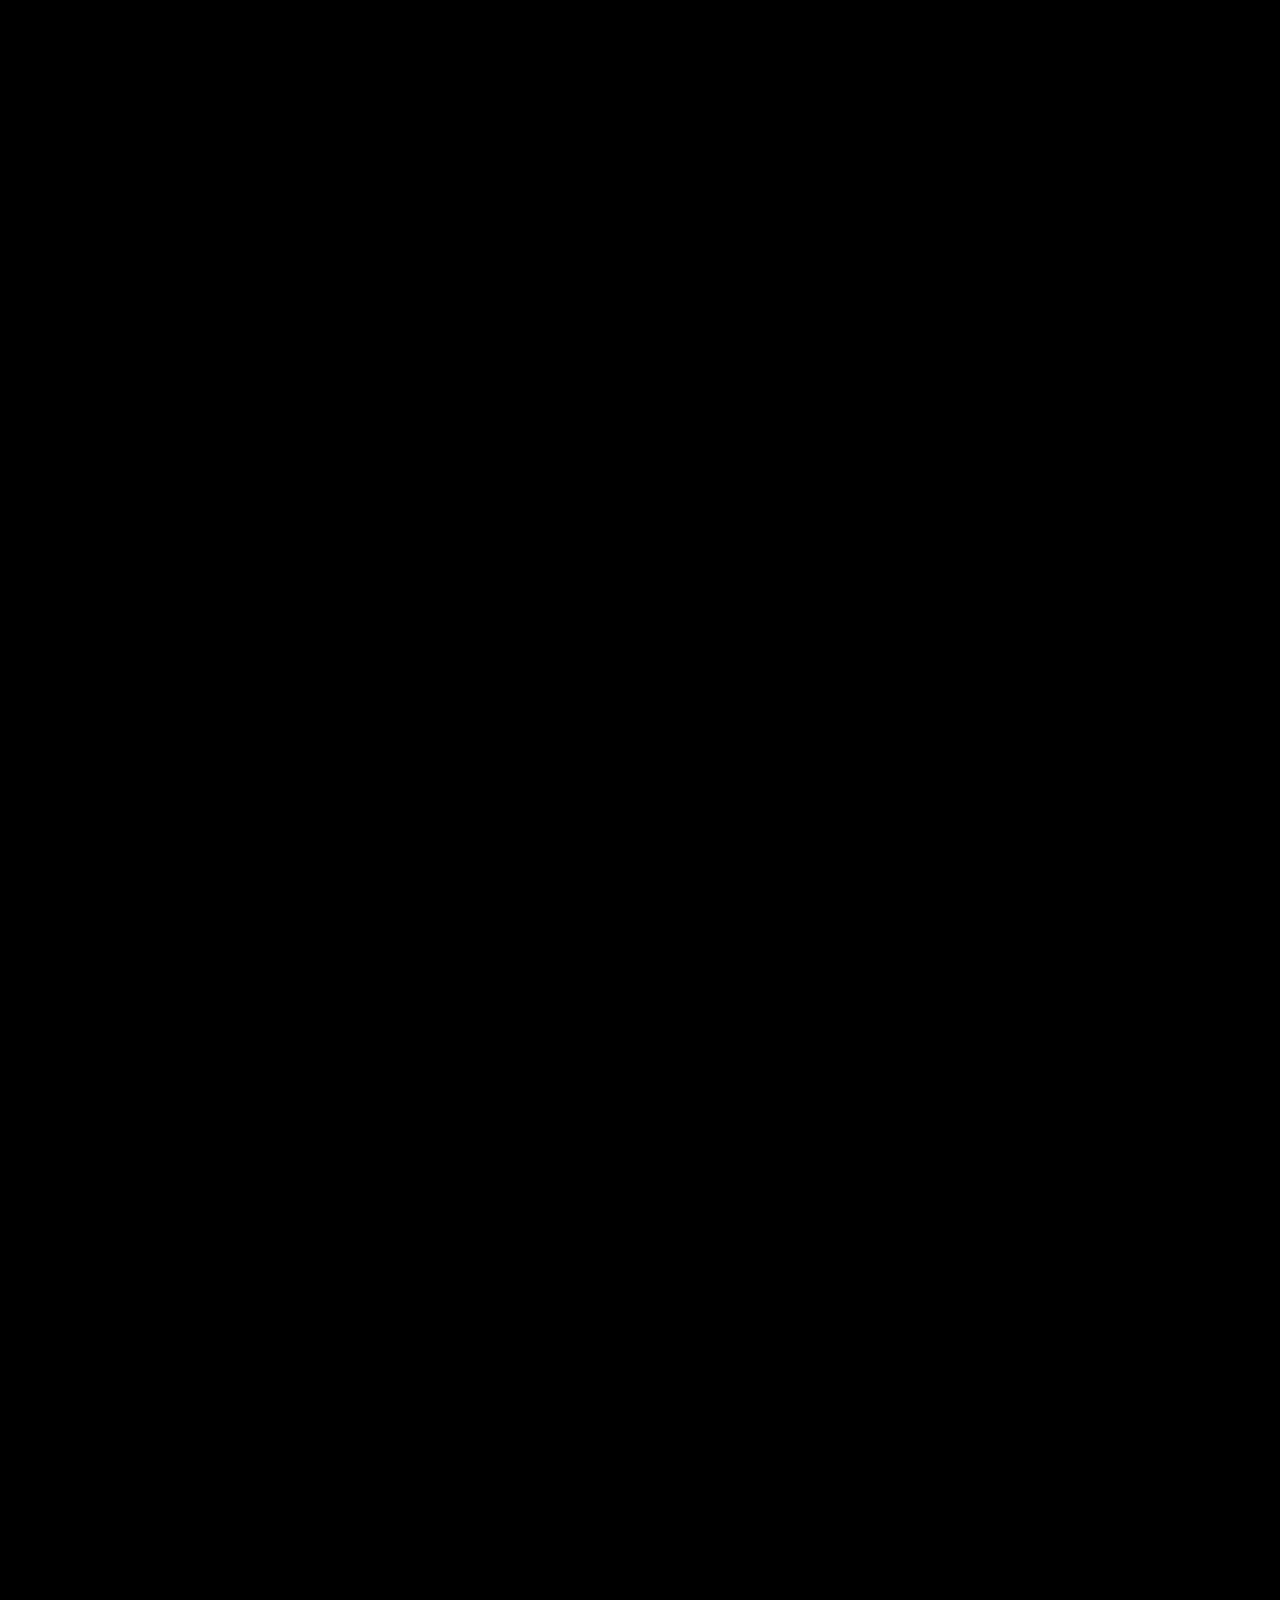
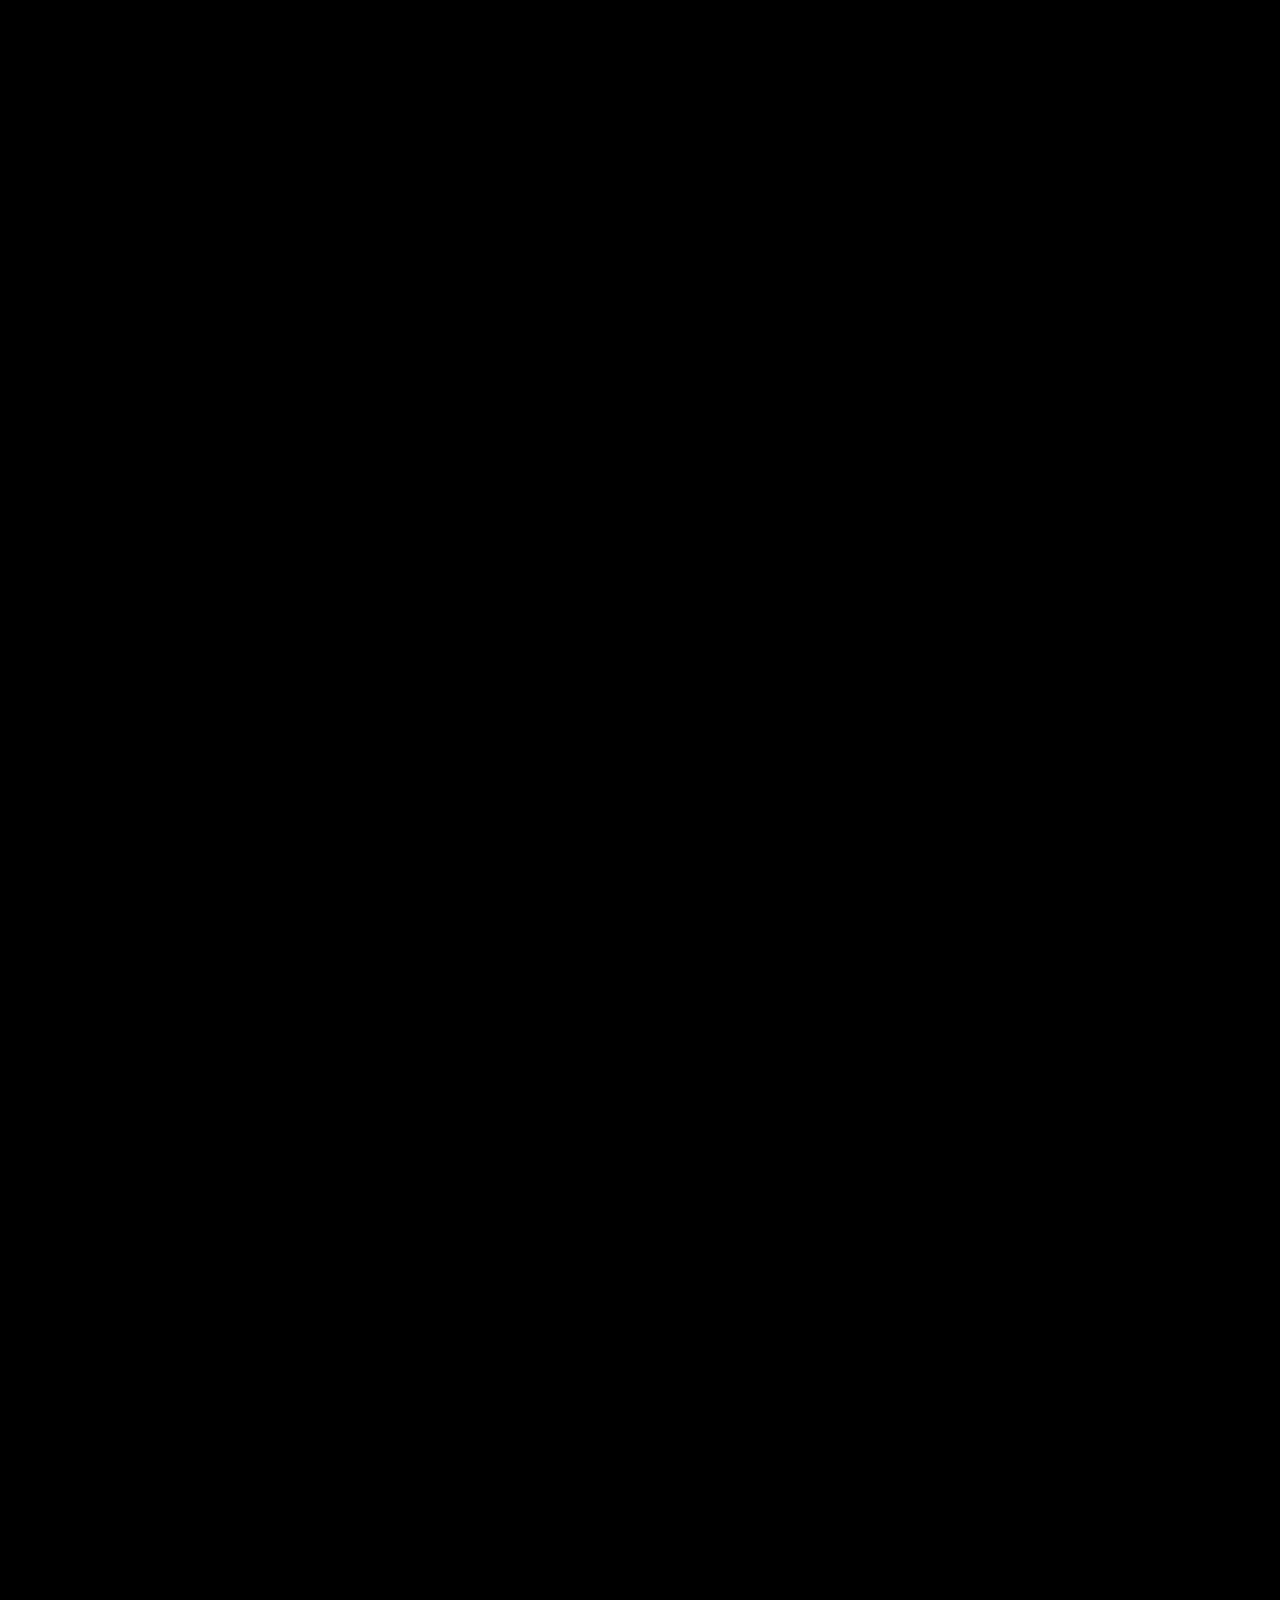
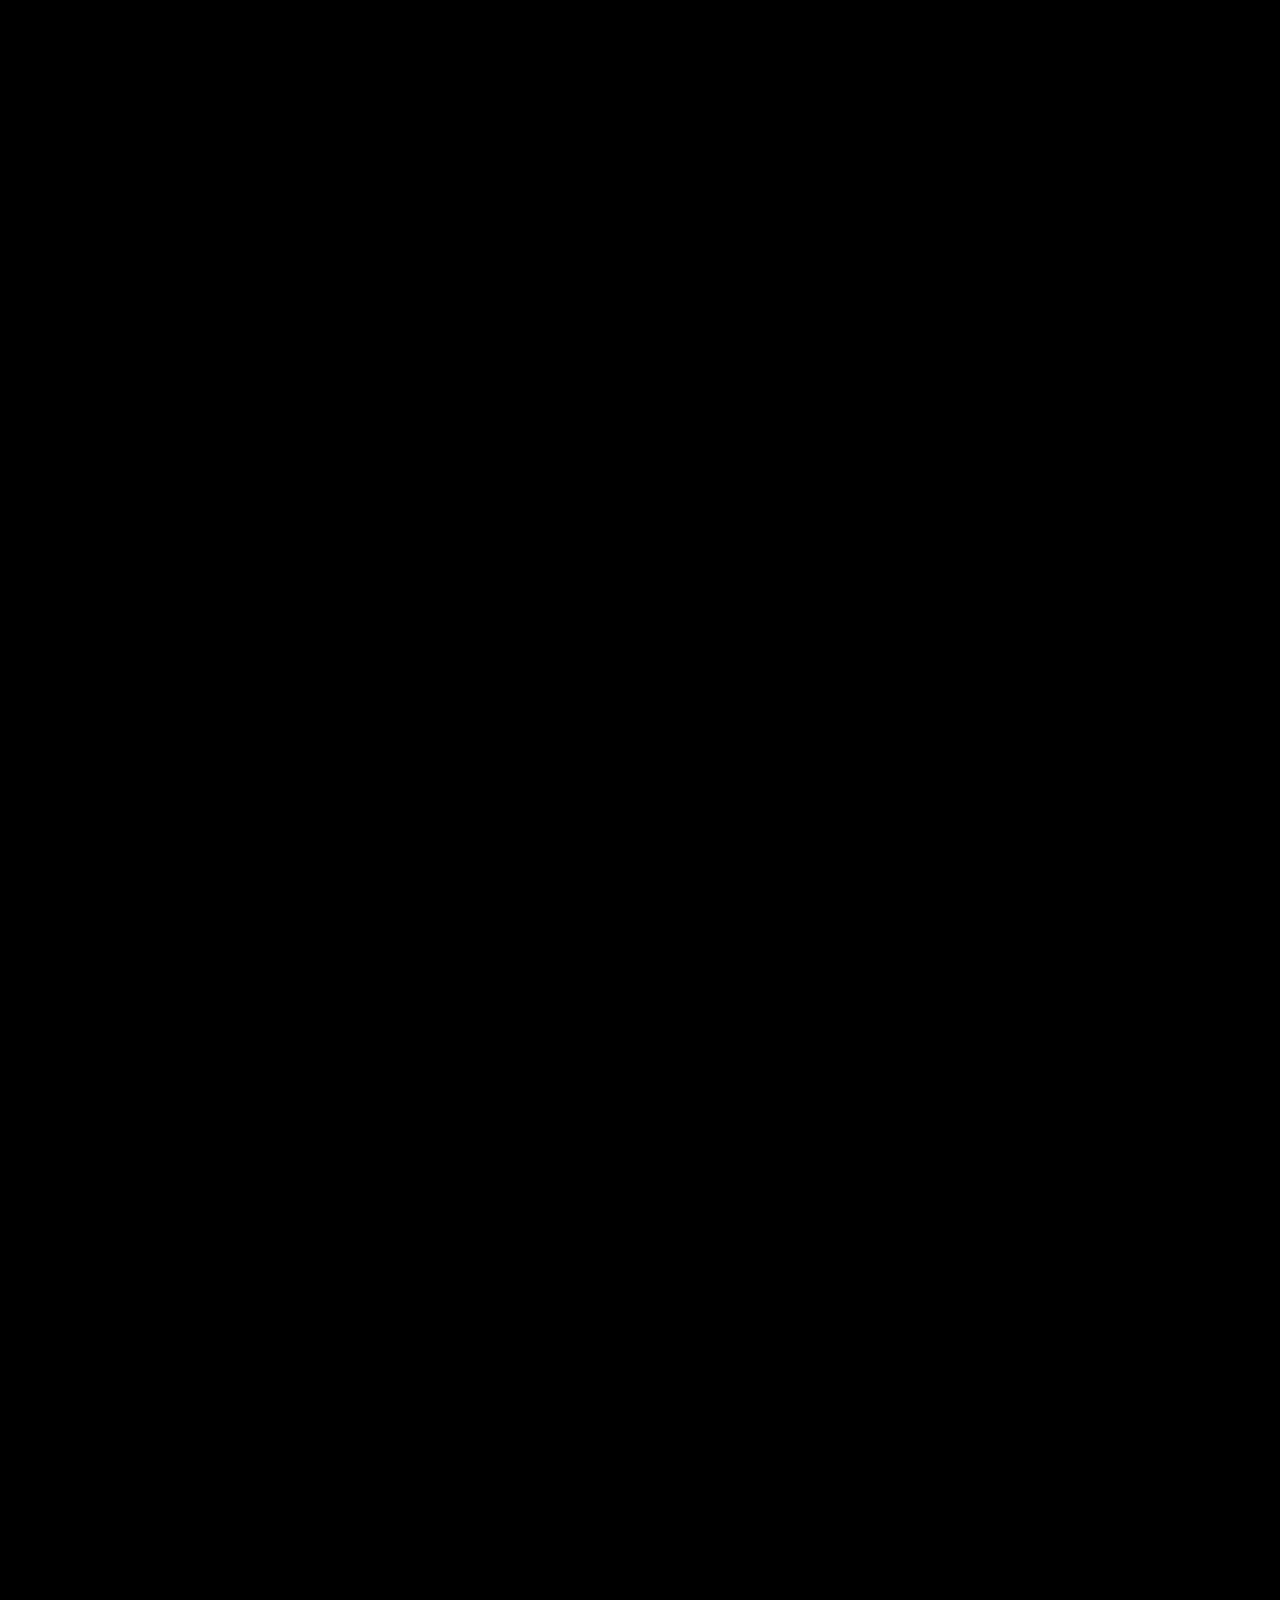
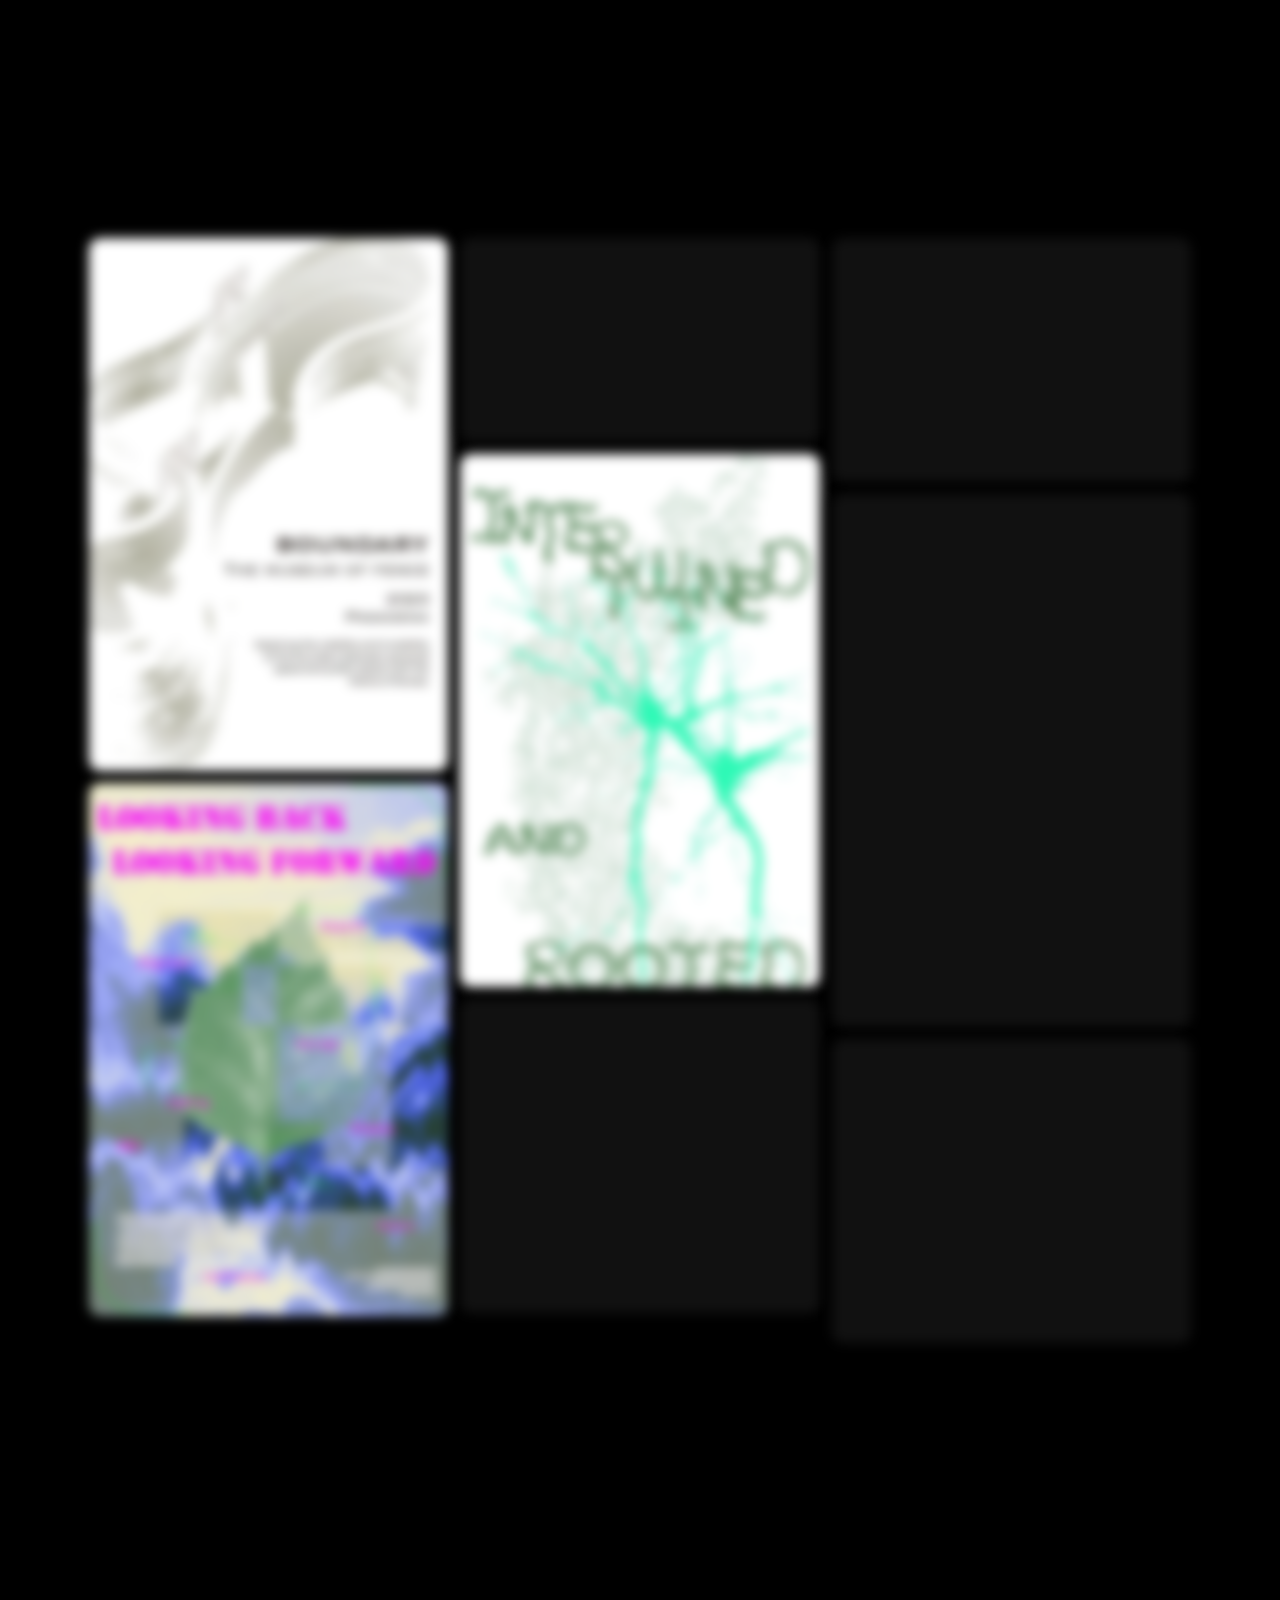
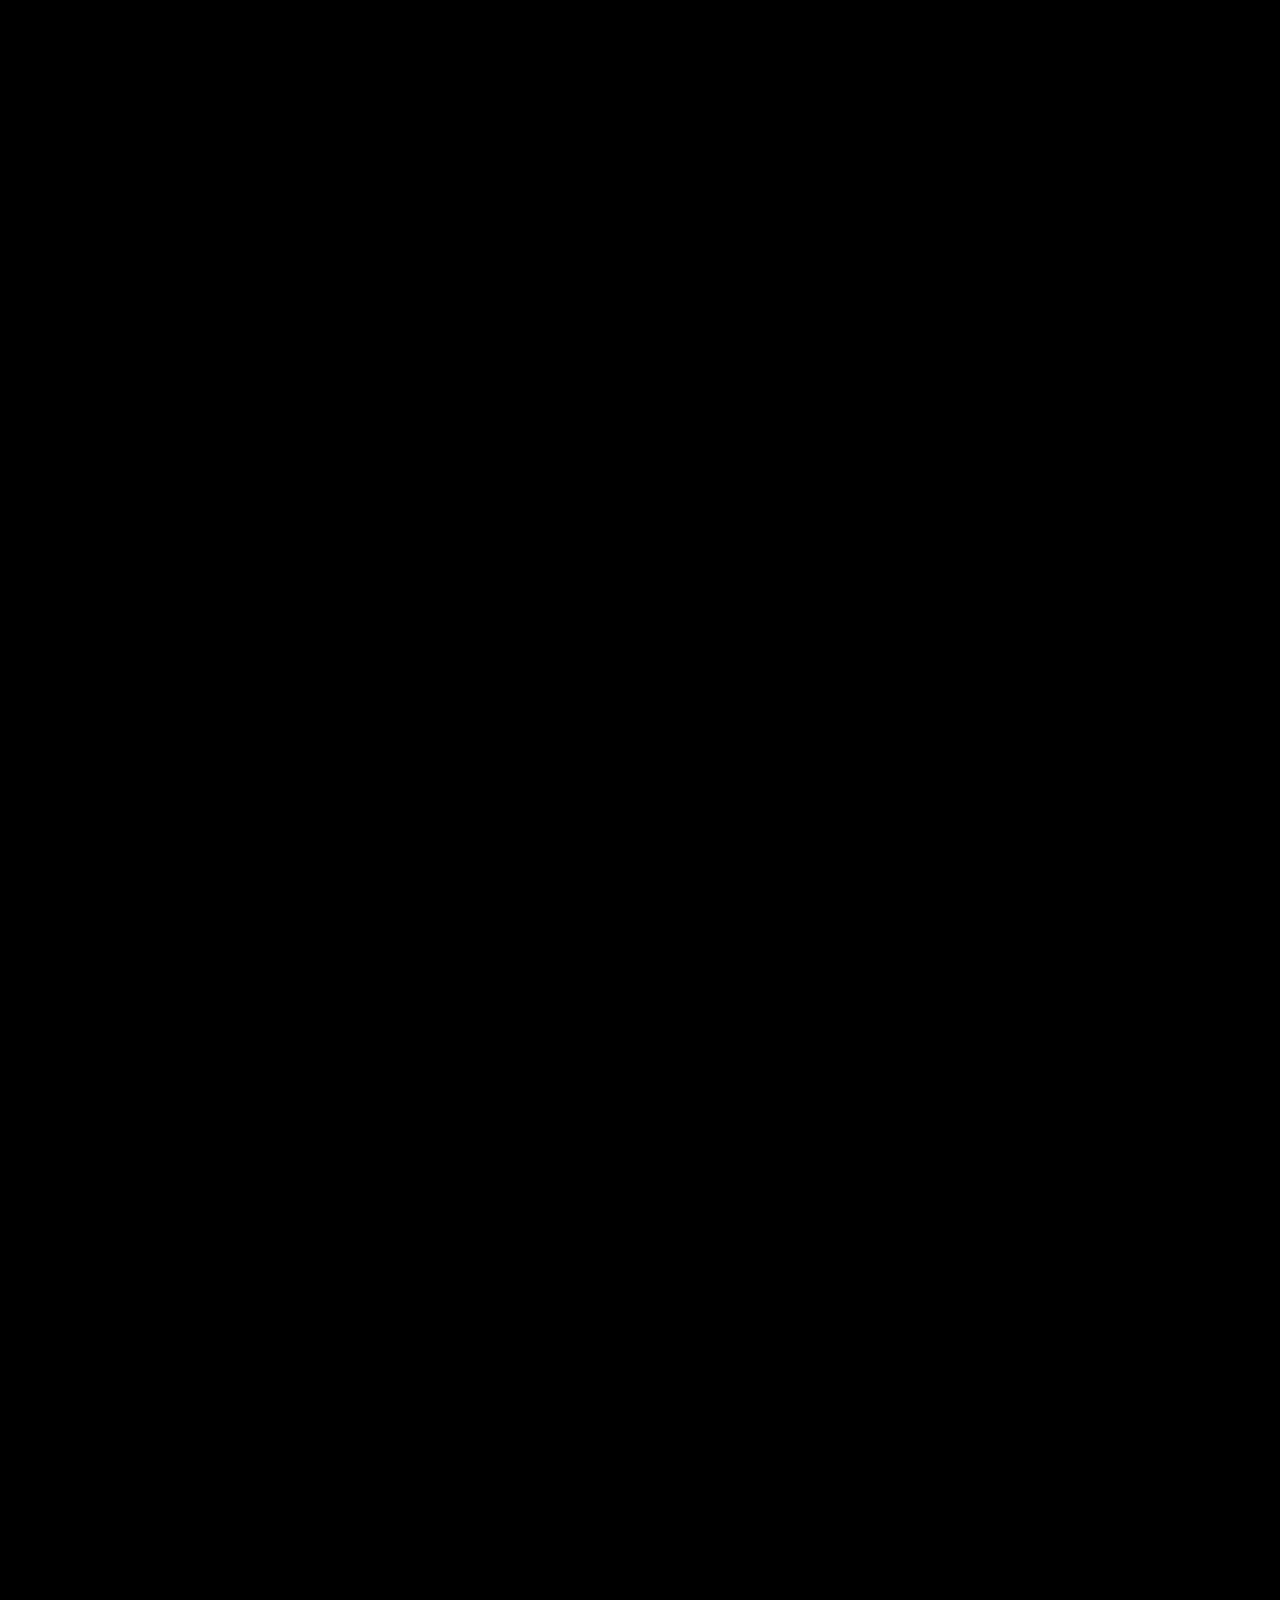
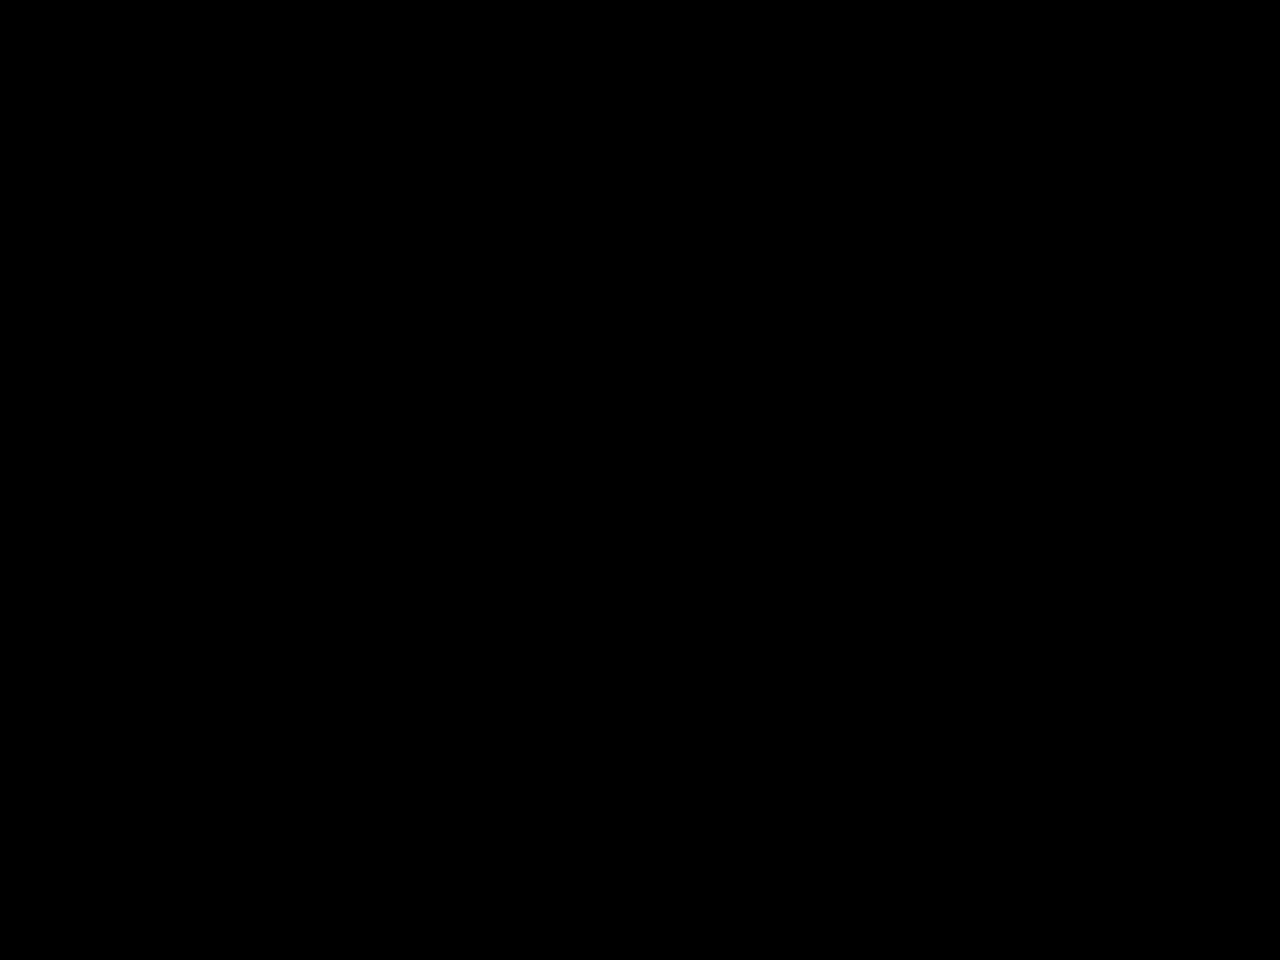
==== commit 80487278: "浏览器标签页替换logo" ====
--- a/index.html
+++ b/index.html
@@ -5,6 +5,7 @@
   <meta charset="UTF-8">
   <meta name="viewport" content="width=device-width, initial-scale=1">
   <title>Vilma Jiaqi He — Design Experience</title>
+  <link rel="icon" href="assets/favicon.svg?v=20260904-1" type="image/svg+xml">
   <link rel="preconnect" href="https://fonts.googleapis.com">
   <link rel="preconnect" href="https://fonts.gstatic.com" crossorigin>
   <link href="https://fonts.googleapis.com/css2?family=Montserrat:wght@500;700&display=swap" rel="stylesheet">
@@ -20,7 +21,7 @@
     <video id="splash-video" autoplay muted playsinline preload="auto" src="assets/splash.mp4"></video>
     <button id="splash-skip" type="button">SKIP</button>
   </div>
-  <video id="hero-video" class="hero-video" muted playsinline preload="none" data-src="assets/hero-web.mp4" aria-hidden="true"></video>
+  <video id="hero-video" class="hero-video" muted playsinline preload="auto" src="assets/hero-web.mp4" aria-hidden="true"></video>
   <div class="video-shade" aria-hidden="true"></div>
 
   <aside id="contact-card" class="contact-lanyard" aria-hidden="true">
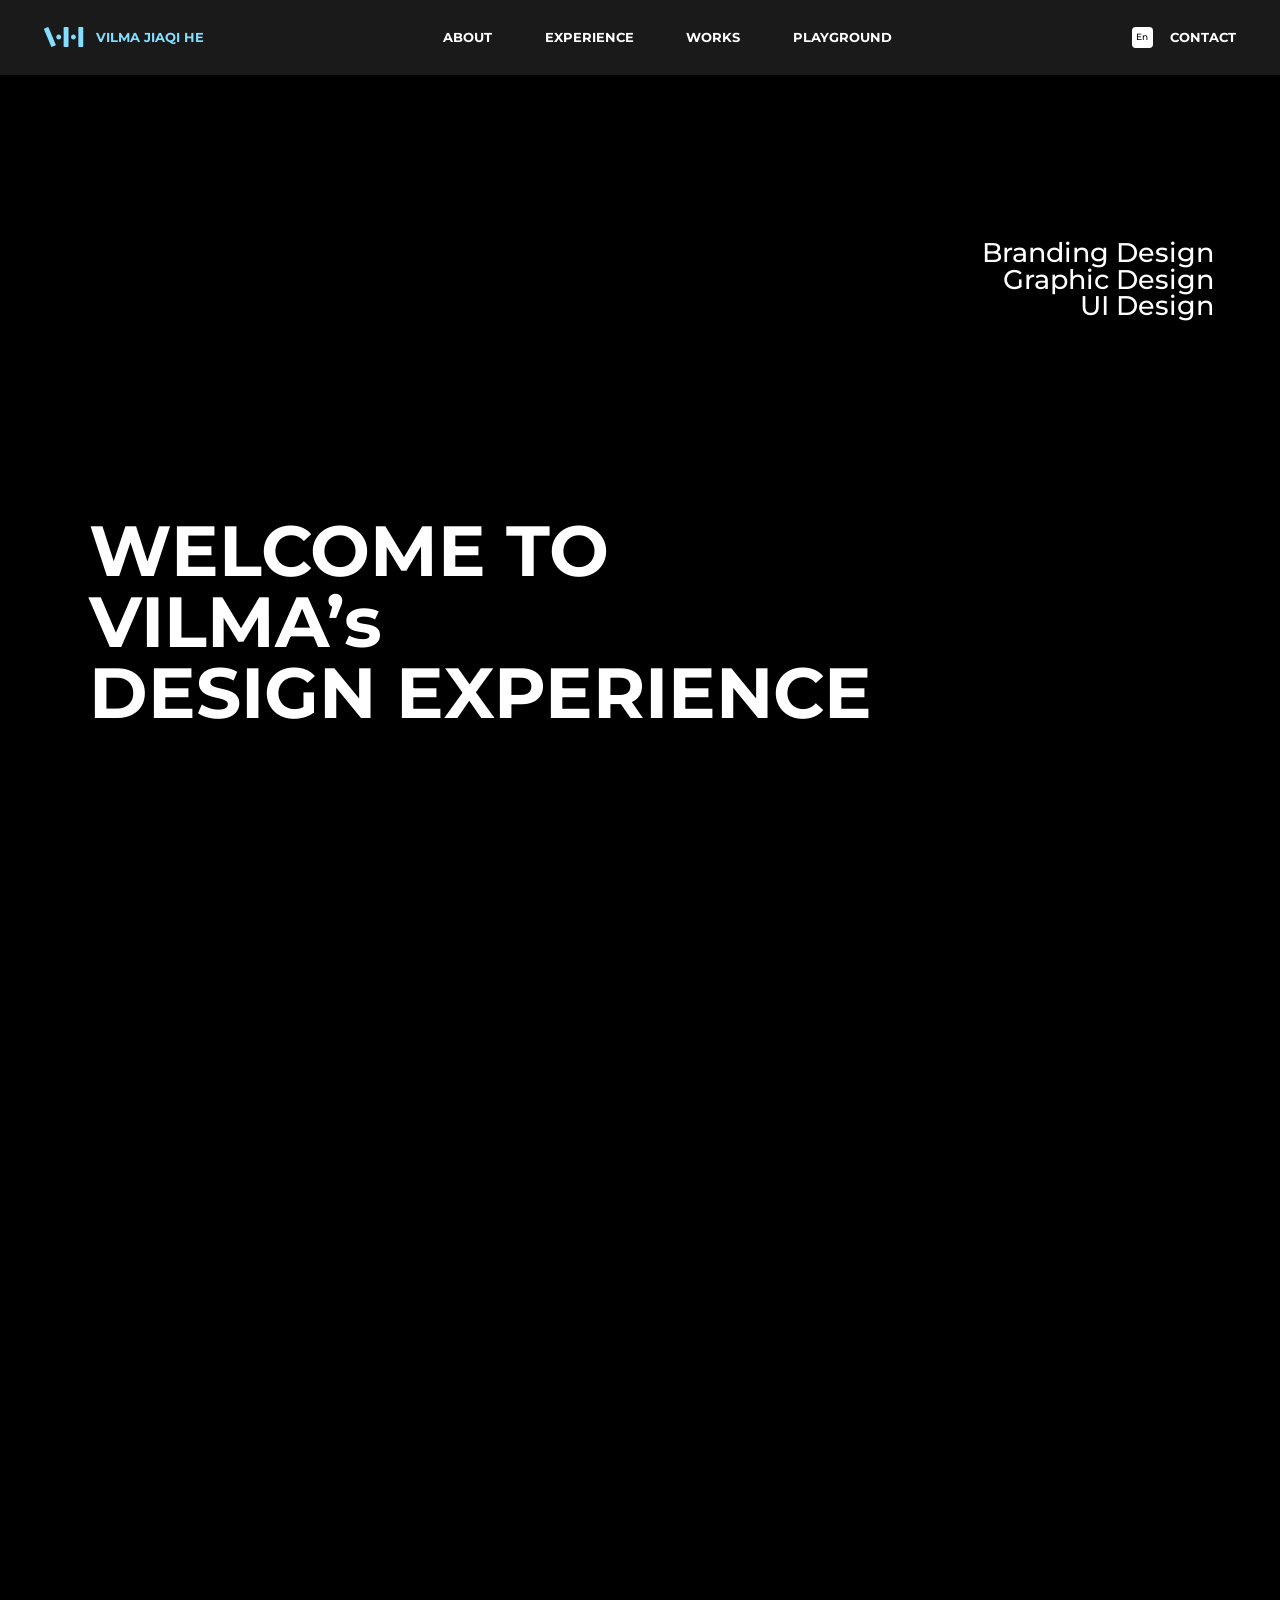
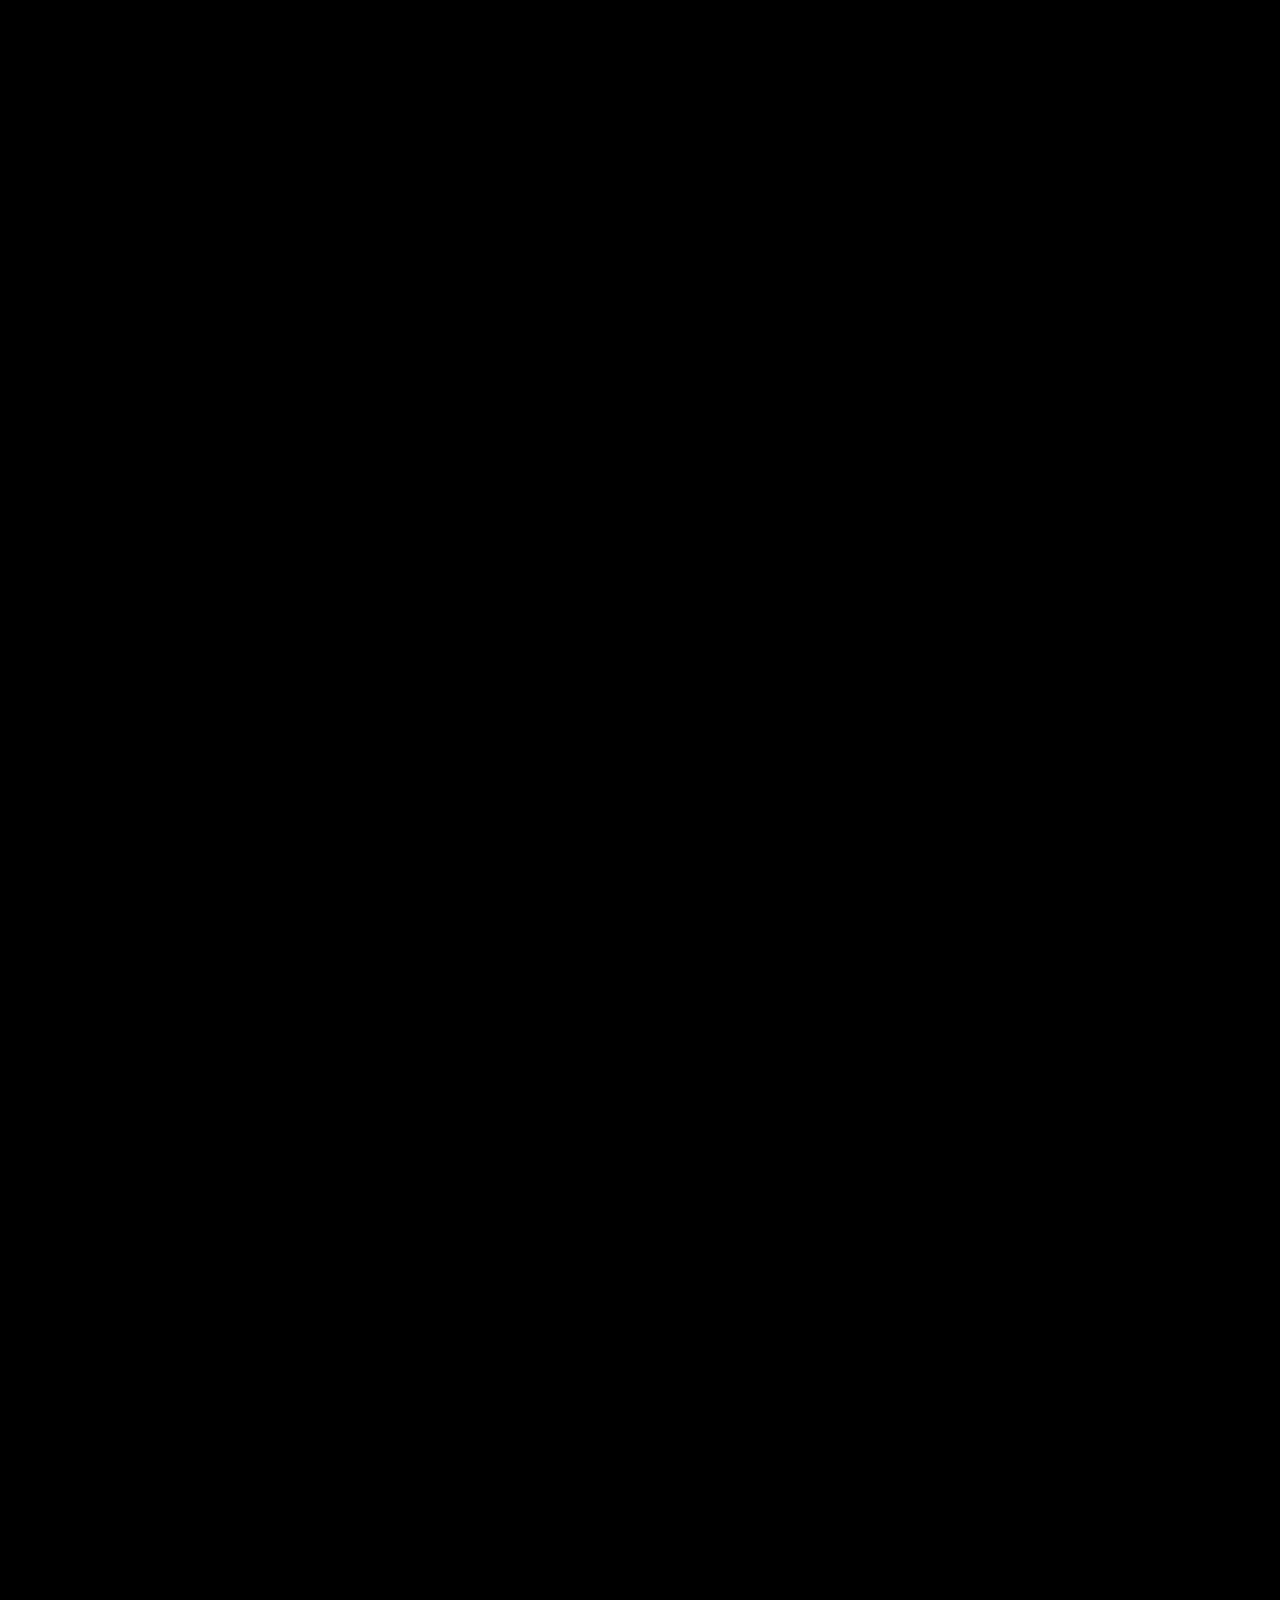
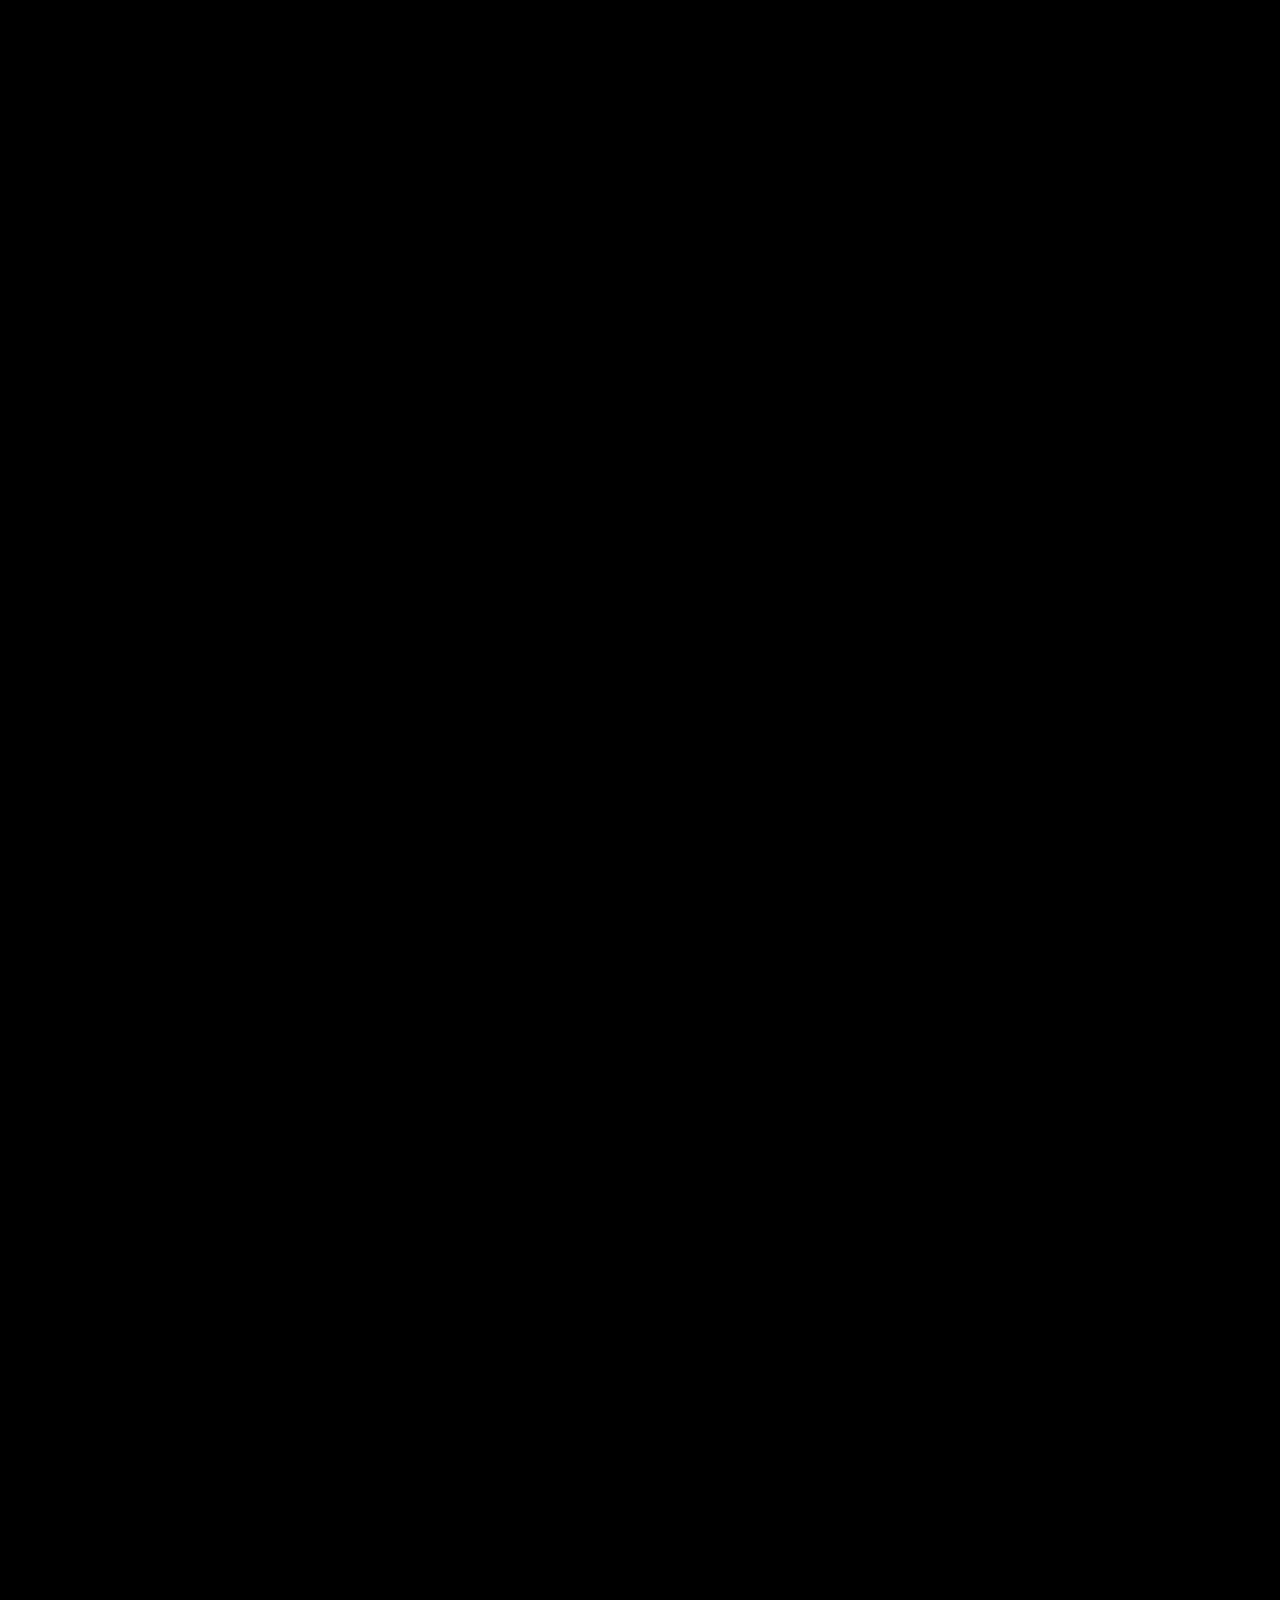
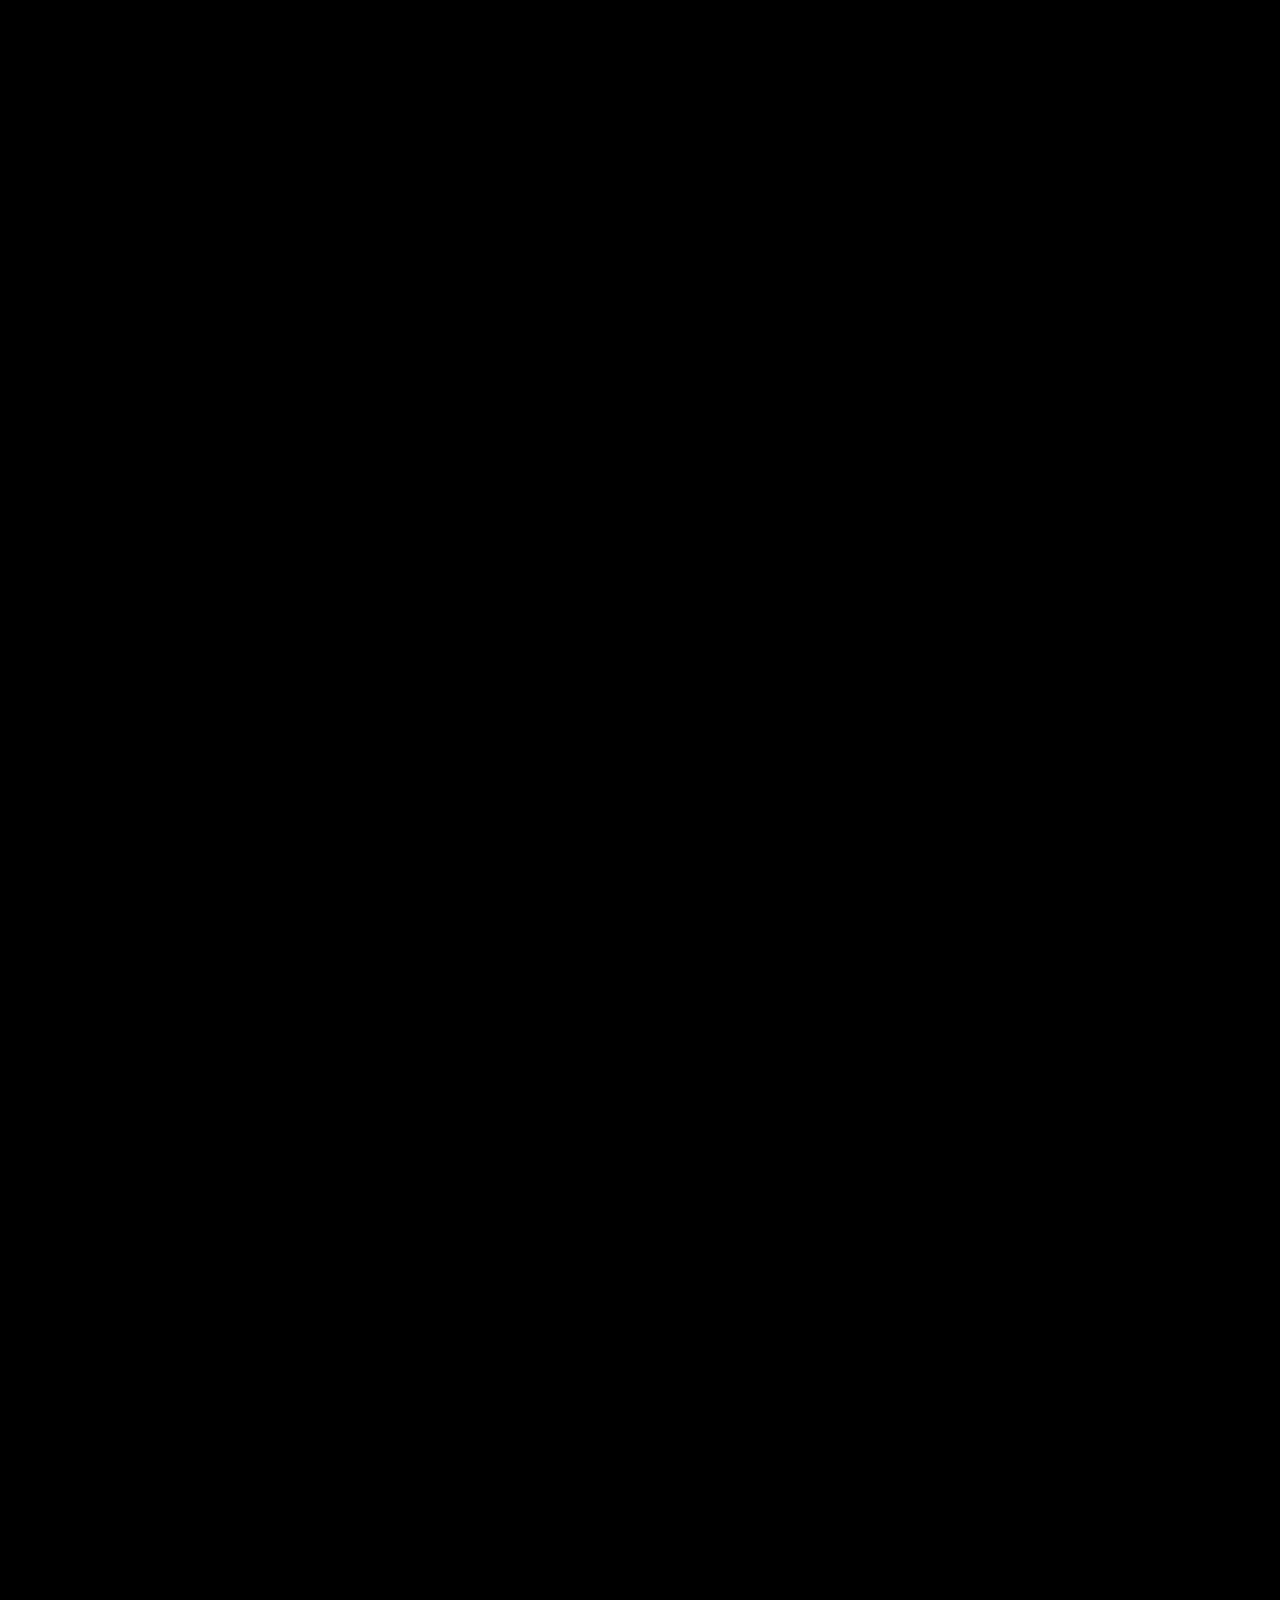
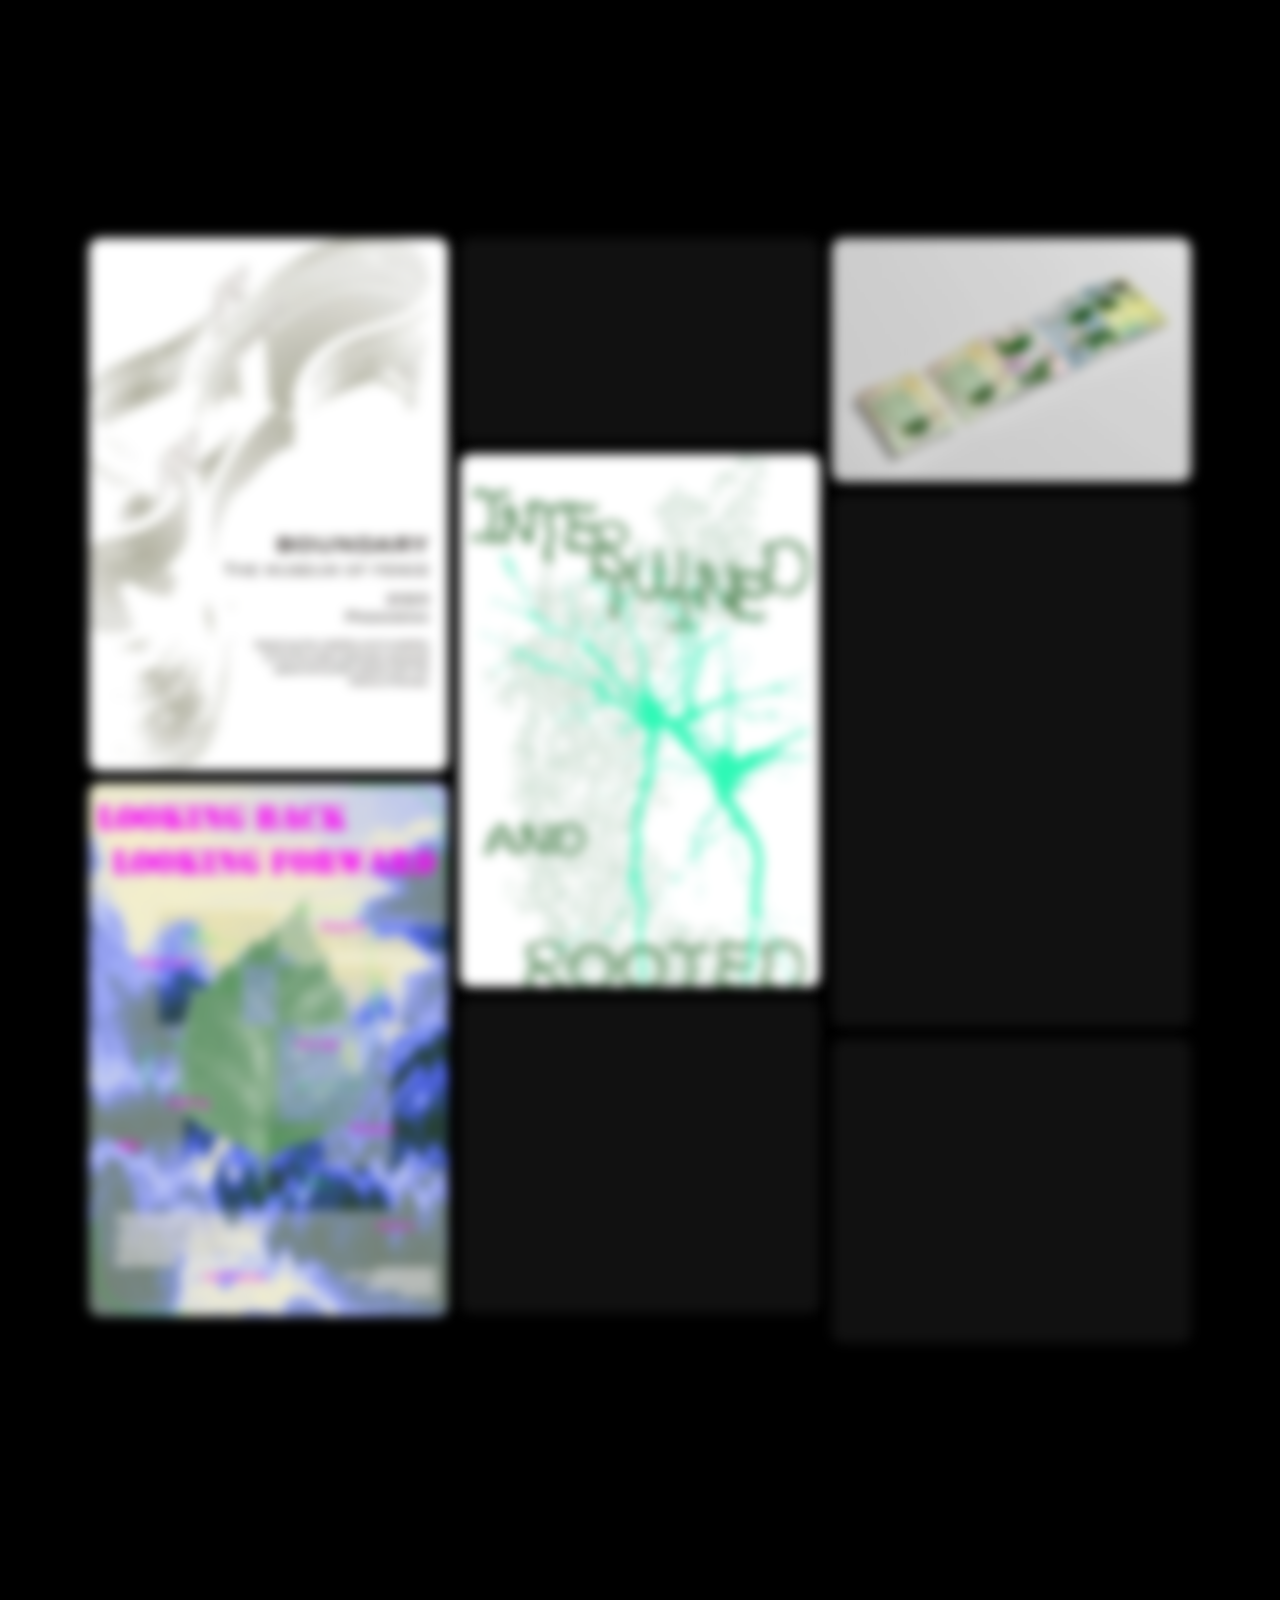
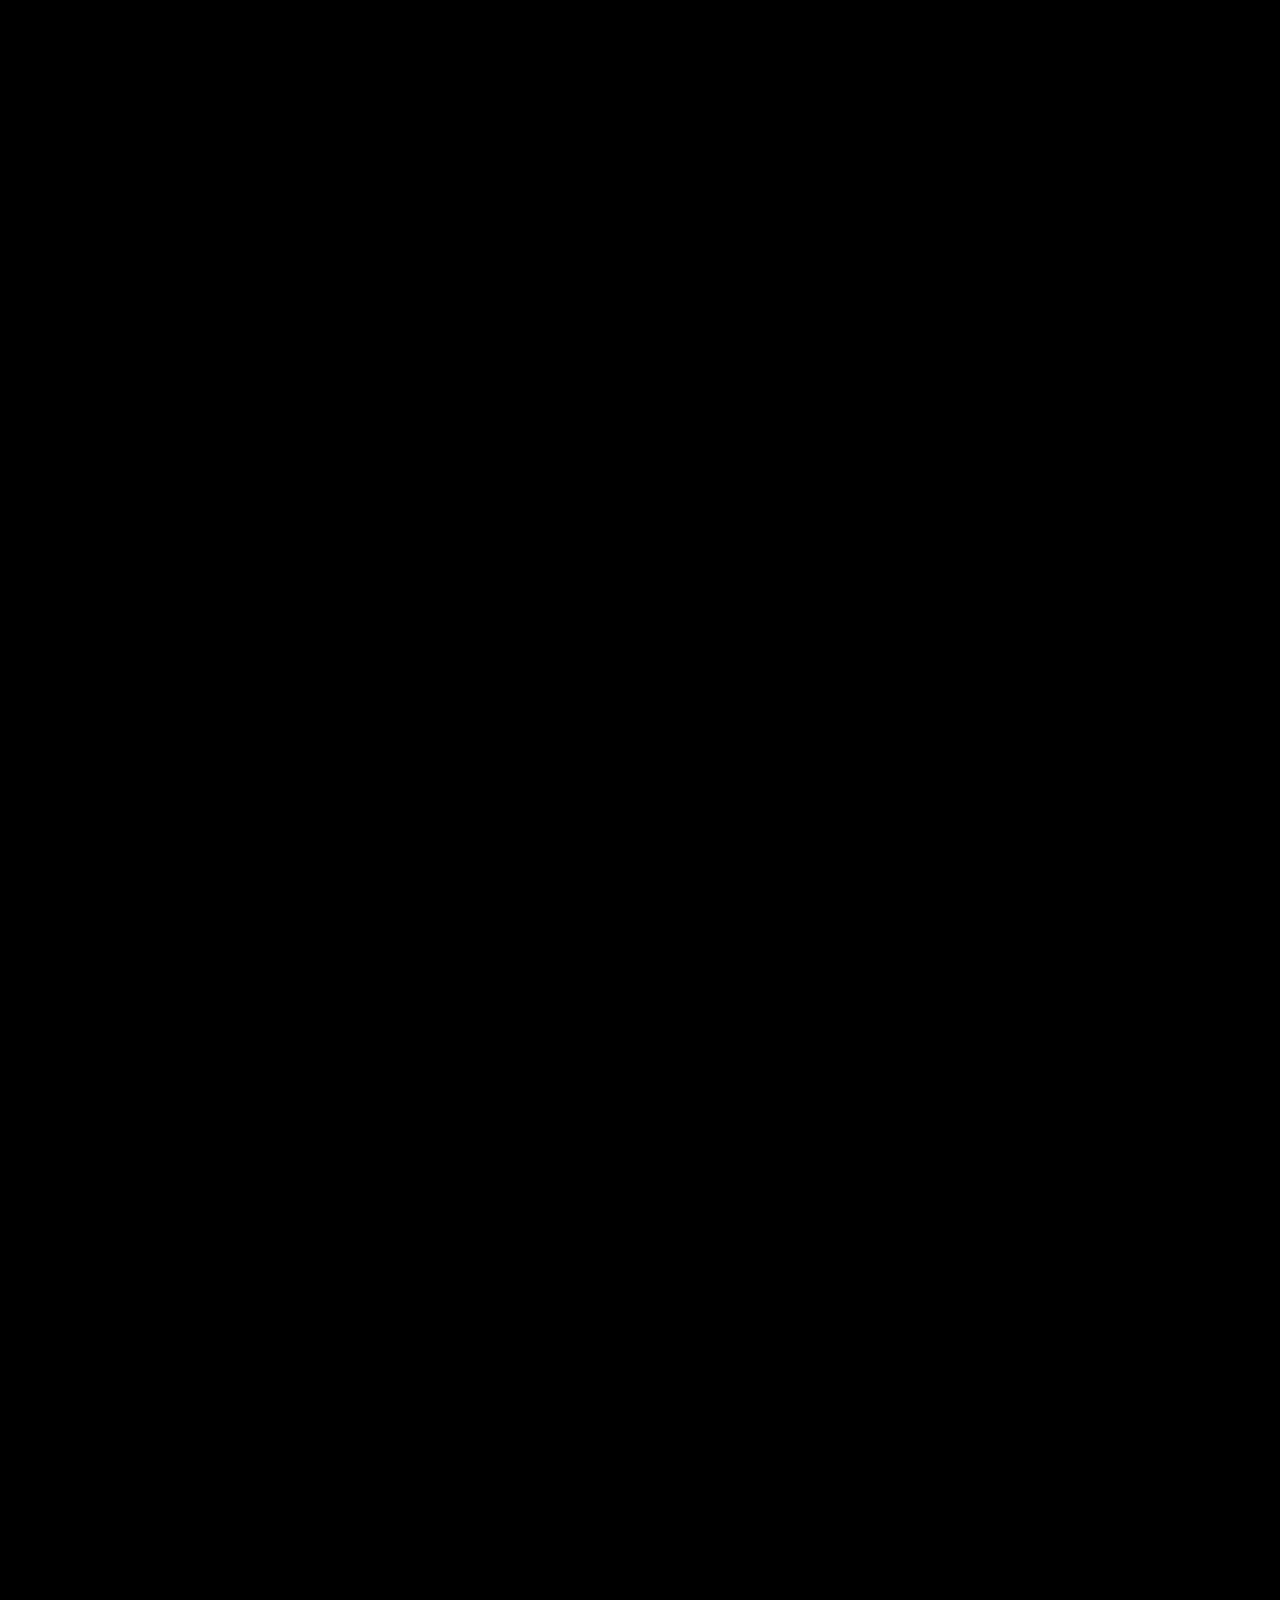
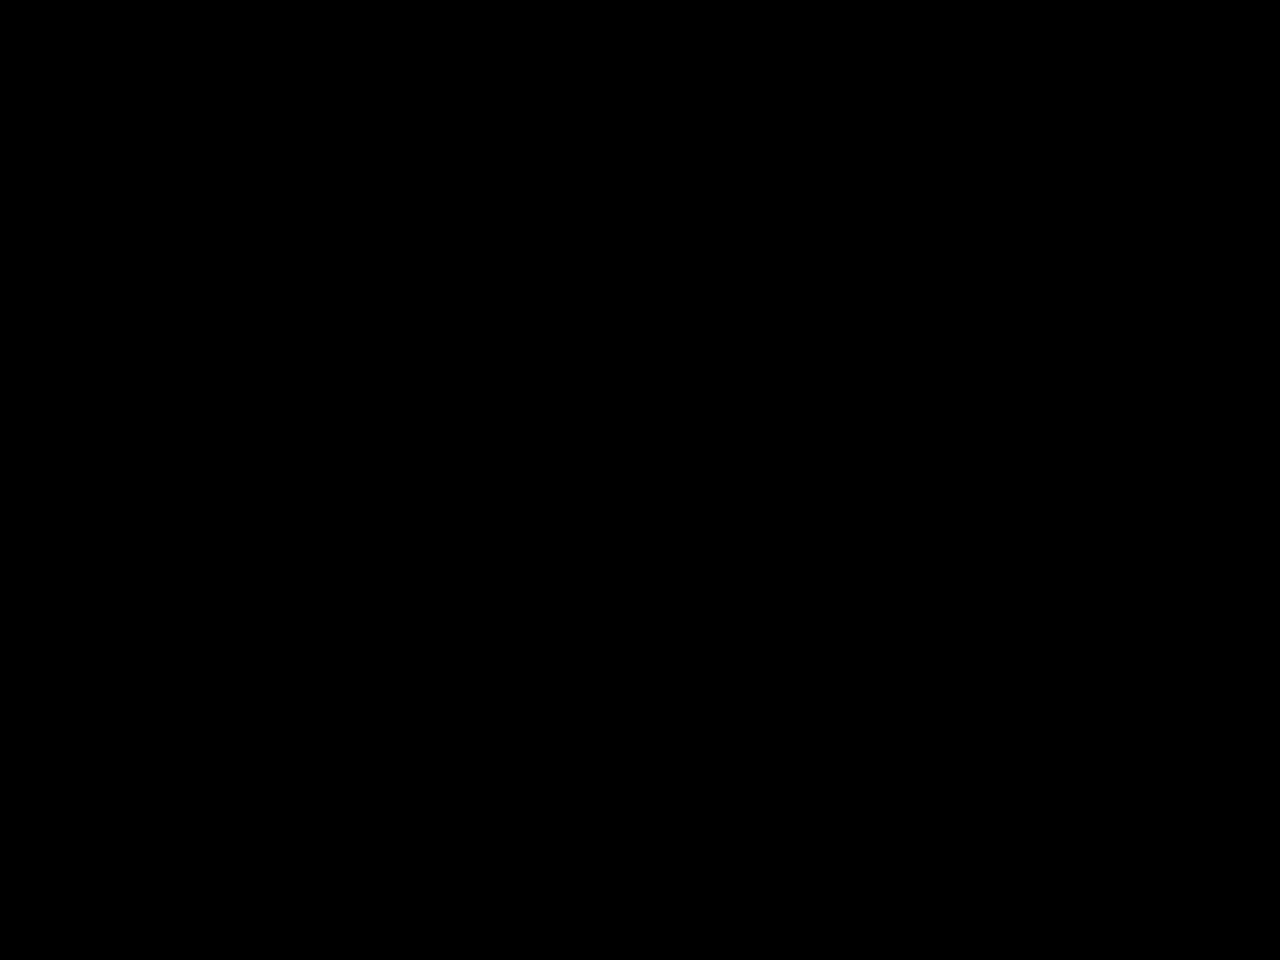
==== commit d8e715d8: "优化" ====
--- a/index.html
+++ b/index.html
@@ -21,7 +21,7 @@
     <video id="splash-video" autoplay muted playsinline preload="auto" src="assets/splash.mp4"></video>
     <button id="splash-skip" type="button">SKIP</button>
   </div>
-  <video id="hero-video" class="hero-video" muted playsinline preload="auto" src="assets/hero-web.mp4" aria-hidden="true"></video>
+  <video id="hero-video" class="hero-video" muted playsinline preload="none" data-src="assets/hero-web.mp4" aria-hidden="true"></video>
   <div class="video-shade" aria-hidden="true"></div>
 
   <aside id="contact-card" class="contact-lanyard" aria-hidden="true">
@@ -109,7 +109,7 @@
 
     <section id="playground" class="playground forest"><h2>PLAYGROUND</h2><div class="playground-grid"><div class="playground-column"><img class="tile tile-boundary" src="assets/playground/boundary.webp" alt="Boundary — The Museum of Fence" loading="lazy" decoding="async"><img class="tile tile-looking" src="assets/playground/looking-back.webp" alt="Looking Back Looking Forward" loading="lazy" decoding="async"></div><div class="playground-column"><video class="tile tile-landscape" muted loop playsinline preload="none" data-src="assets/playground/superblooms.mp4" aria-label="Growing SuperBlooms"></video><img class="tile tile-intertwined" src="assets/playground/intertwined.webp" alt="Intertwined and Rooted" loading="lazy" decoding="async"><video class="tile tile-medium" muted loop playsinline preload="none" data-src="assets/playground/64-2.mp4" aria-label="Motion design exploration"></video></div><div class="playground-column"><img class="tile tile-botanica" src="assets/playground/botanica.webp" alt="Botanica editorial design" loading="lazy" decoding="async"><video class="tile tile-portrait-video" muted loop playsinline preload="none" data-src="assets/playground/64-3.mp4" aria-label="Wearable design experiment"></video><video class="tile tile-square" muted loop playsinline preload="none" data-src="assets/playground/td-movie.mp4" aria-label="Critical technology experiment"></video></div></div></section>
   </main>
-  <script src="script.js?v=20260901-1"></script>
+  <script src="script.js?v=20260904-2"></script>
   <script src="playground-media.js?v=20260901-2"></script>
   <script>document.querySelector('.kuku-card')?.addEventListener('click',()=>location.href='kuku-make.html');document.querySelector('.kuku-card')?.addEventListener('keydown',e=>{if(e.key==='Enter'||e.key===' '){e.preventDefault();location.href='kuku-make.html'}});document.querySelector('.teaoc-card')?.addEventListener('click',()=>location.href='teaoc-art.html');document.querySelector('.teaoc-card')?.addEventListener('keydown',e=>{if(e.key==='Enter'||e.key===' '){e.preventDefault();location.href='teaoc-art.html'}});document.querySelector('.porsche-card')?.addEventListener('click',()=>location.href='porsche-taycan.html');document.querySelector('.porsche-card')?.addEventListener('keydown',e=>{if(e.key==='Enter'||e.key===' '){e.preventDefault();location.href='porsche-taycan.html'}});document.querySelector('.wheel-card')?.addEventListener('click',()=>location.href='wheel-cart.html');document.querySelector('.wheel-card')?.addEventListener('keydown',e=>{if(e.key==='Enter'||e.key===' '){e.preventDefault();location.href='wheel-cart.html'}});</script>
   <script src="language.js?v=20260901-5"></script>
